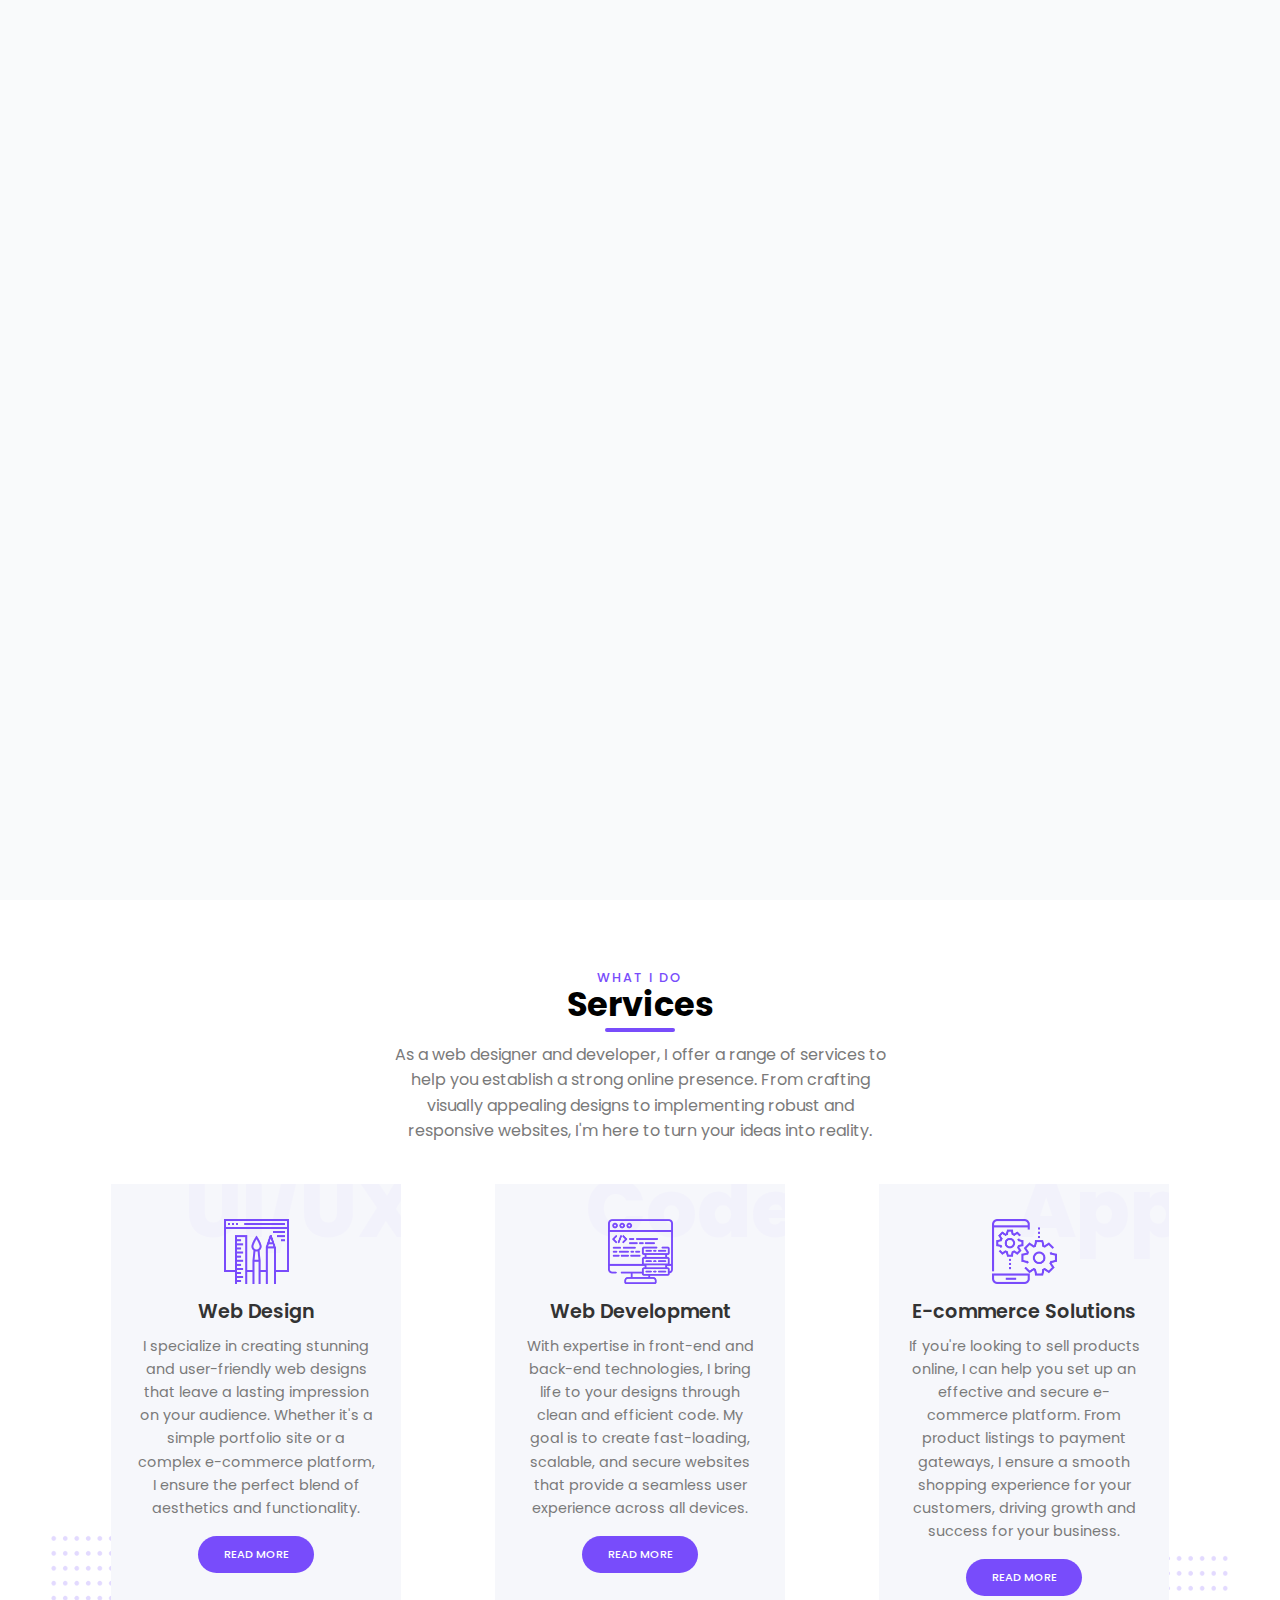
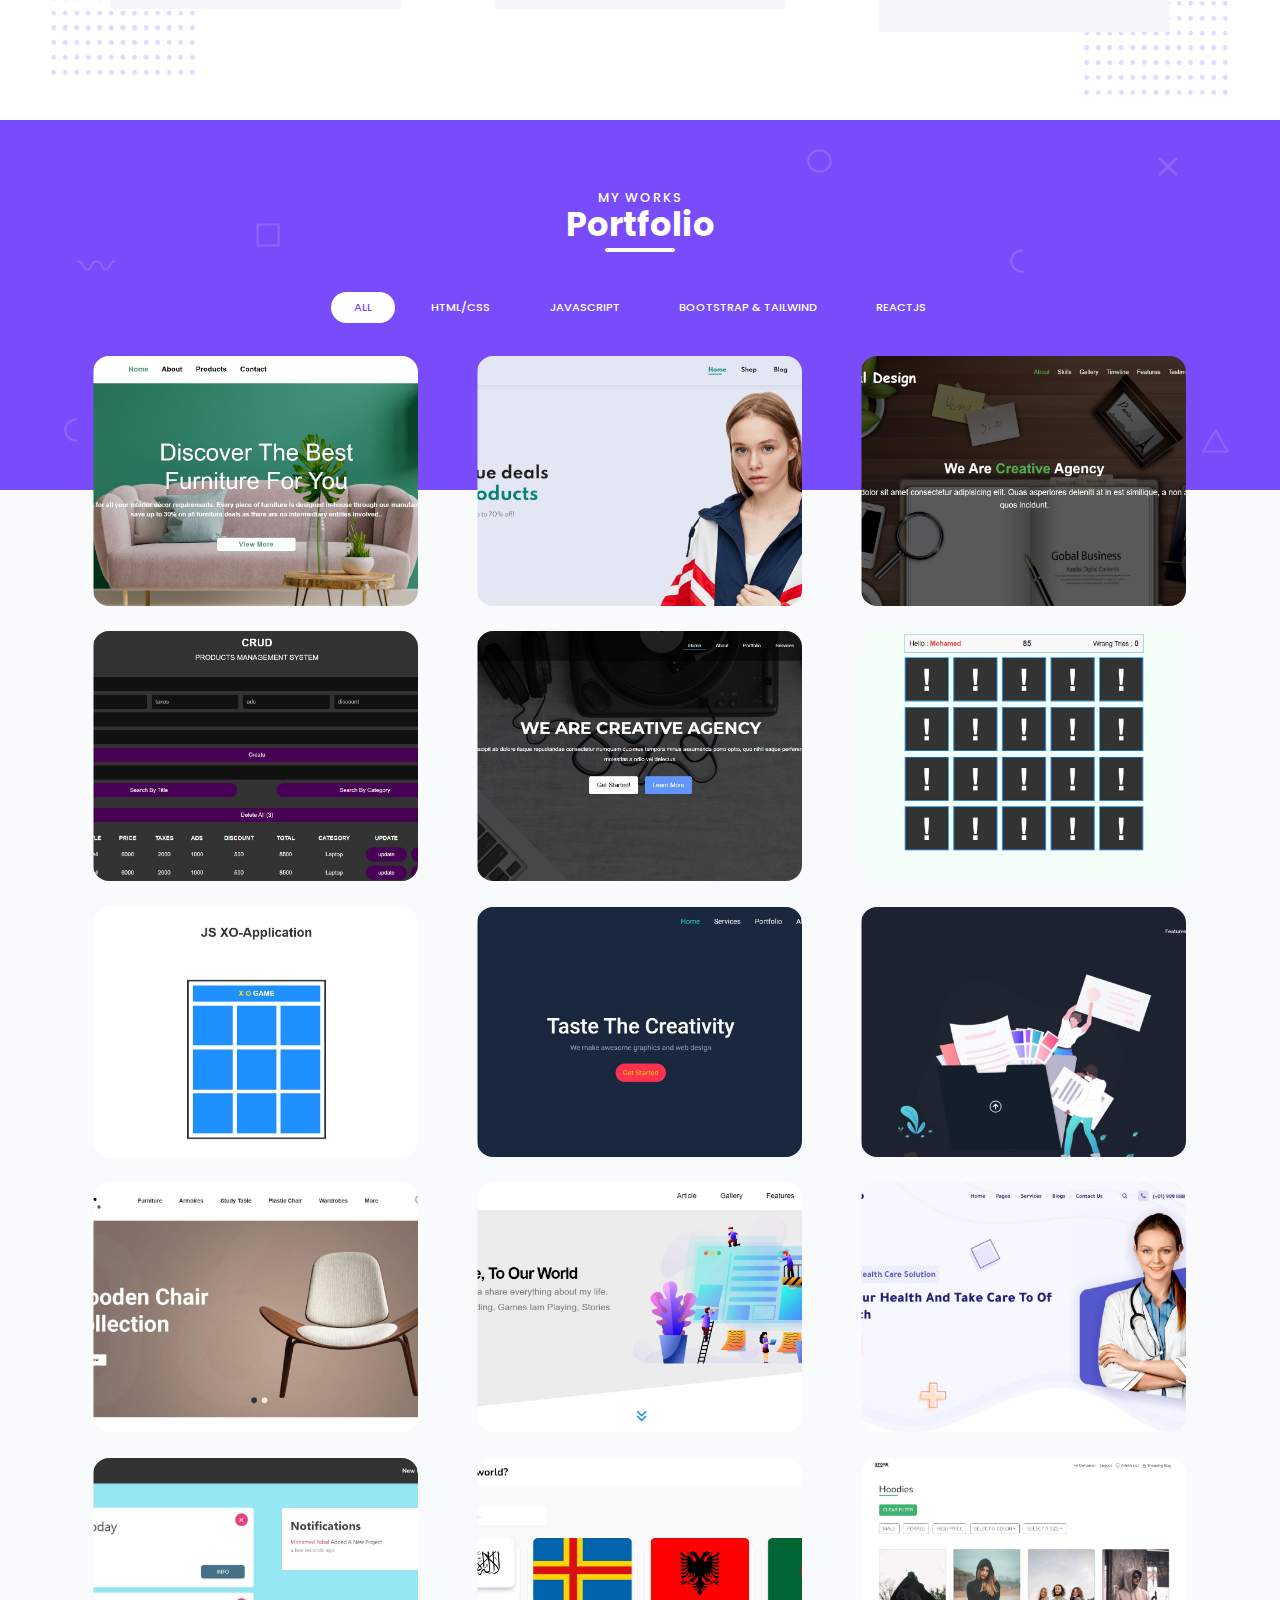
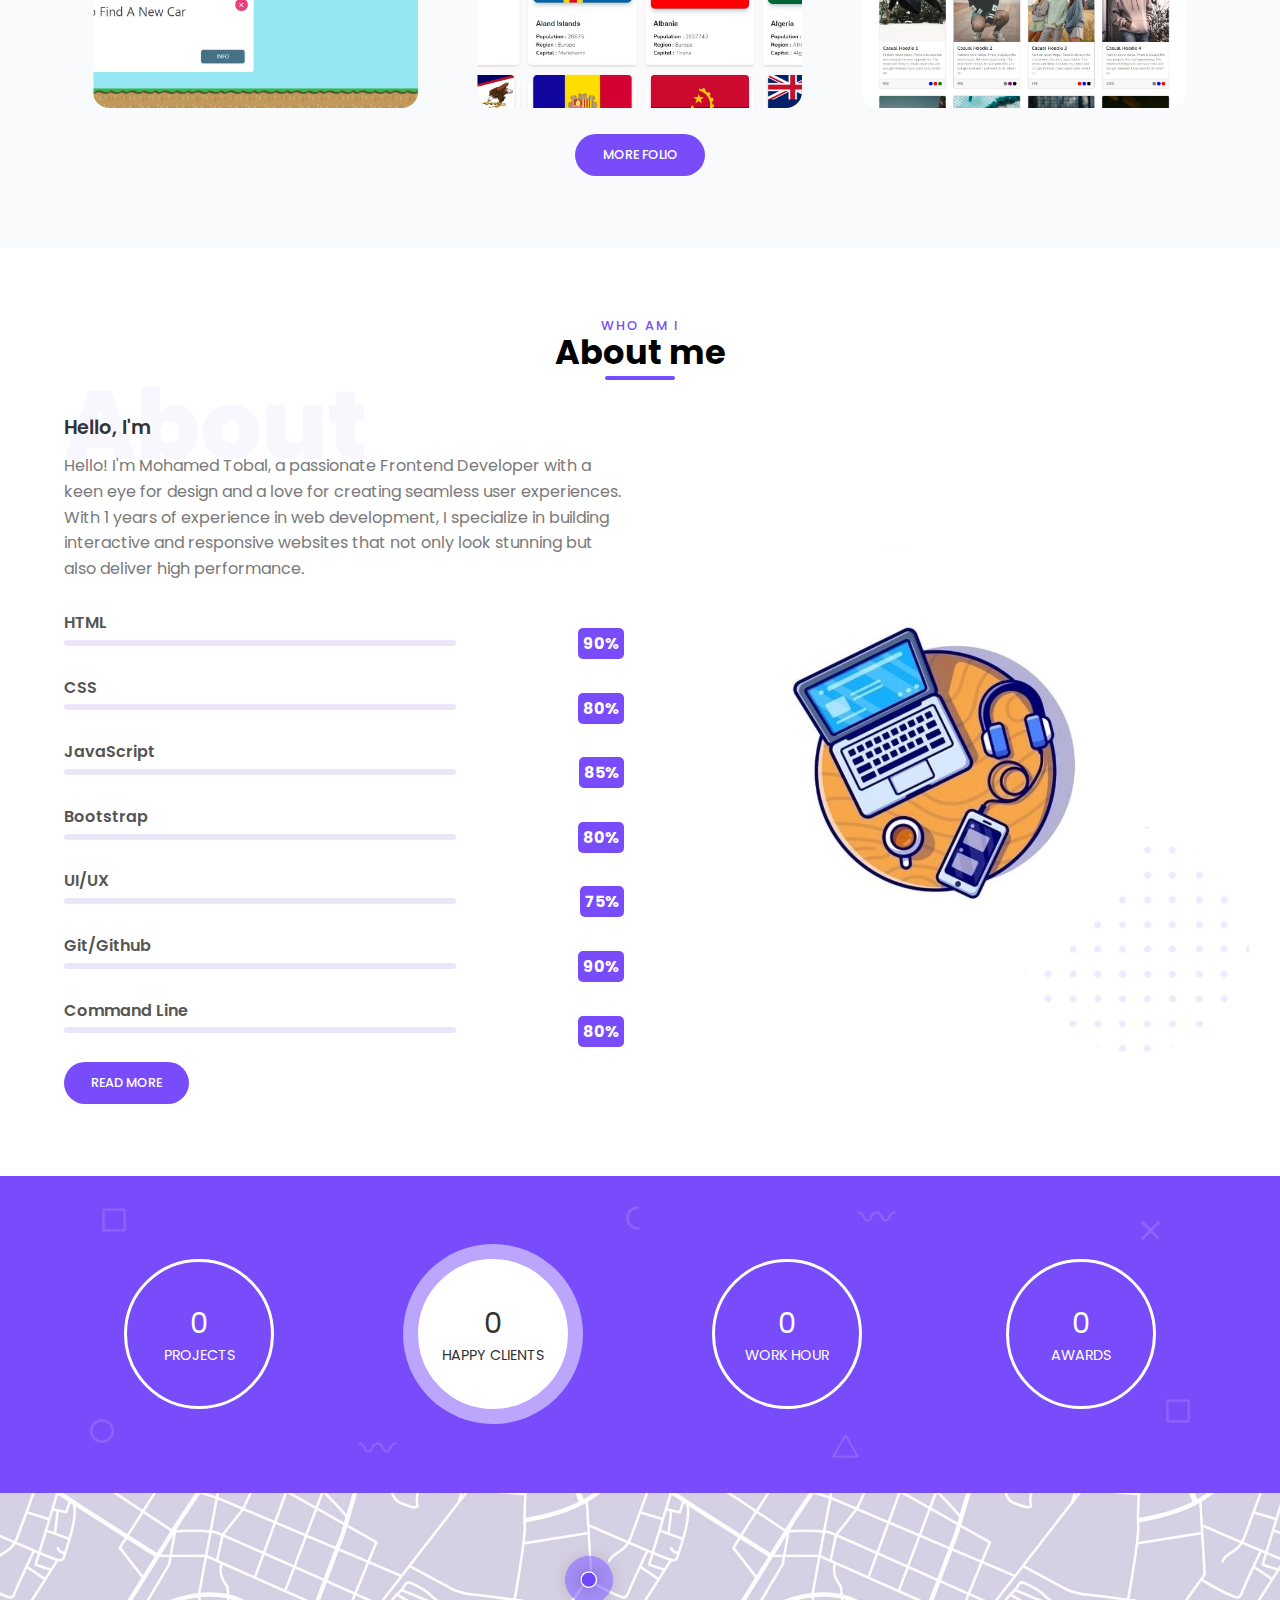
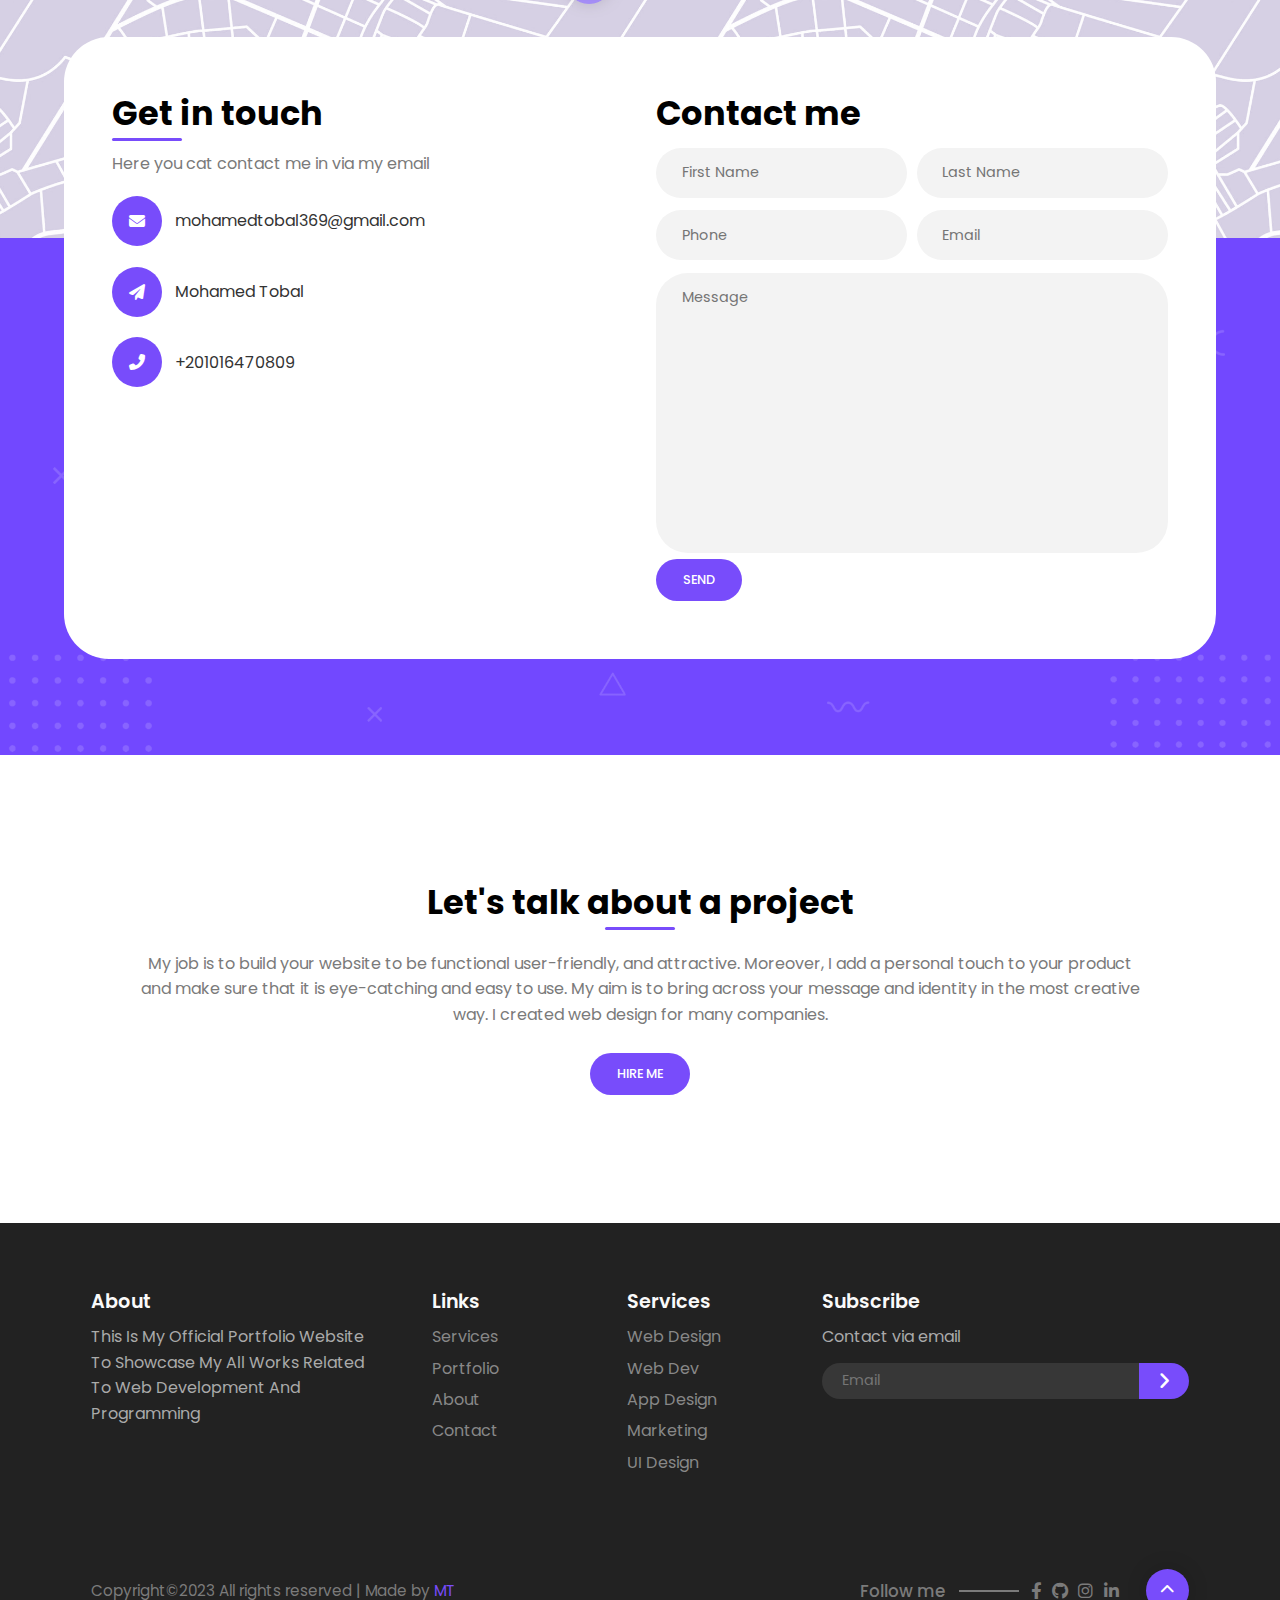
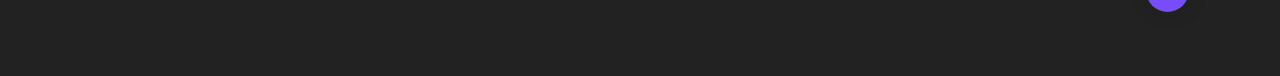
==== index.html @ 29d7aca5 "Update index.html" ====
<!DOCTYPE html>
<html lang="en">
  <head>
    <meta charset="UTF-8" />
    <meta name="viewport" content="width=device-width, initial-scale=1.0" />
    <title>Portfolio Website</title>
    <link
      rel="stylesheet"
      href="https://cdnjs.cloudflare.com/ajax/libs/font-awesome/5.15.1/css/all.min.css"
    />
    <link
      rel="stylesheet"
      href="https://unpkg.com/swiper/swiper-bundle.min.css"
    />
    <link rel="stylesheet" href="./css/style.css" />
    <link rel="stylesheet" href="css/all.min.css">
    <link rel="icon" type="image/png" href="img/my-logo.png">
  </head>
  <body>
  <div class="loading-spinner">
    <div class="spinner-square">
      <div class="square-1 square"></div>
      <div class="square-2 square"></div>
      <div class="square-3 square"></div>
    </div>
  </div>
  <!-- Rest of your HTML content -->
    <!-- Main Body -->
    <main>
      <header id="header">
        <div class="overlay overlay-lg">
          <img src="./img/shapes/square.png" class="shape square" alt="" />
          <img src="./img/shapes/circle.png" class="shape circle" alt="" />
          <img
            src="./img/shapes/half-circle.png"
            class="shape half-circle1"
            alt=""
          />
          <img
            src="./img/shapes/half-circle.png"
            class="shape half-circle2"
            alt=""
          />
          <img src="./img/shapes/x.png" class="shape xshape" alt="" />
          <img src="./img/shapes/wave.png" class="shape wave wave1" alt="" />
          <img src="./img/shapes/wave.png" class="shape wave wave2" alt="" />
          <img src="./img/shapes/triangle.png" class="shape triangle" alt="" />
          <img src="./img/shapes/points1.png" class="points points1" alt="" />
        </div>

        <nav>
          <div class="container">
            <div class="logo">
              <img src="./img/my-logo.png" alt="" />
            </div>

            <div class="links">
              <ul>
                <li>
                  <a href="#header">Home</a>
                </li>
                <li>
                  <a href="#services">Services</a>
                </li>
                <li>
                  <a href="#portfolio">Portfolio</a>
                </li>
                <li>
                  <a href="#about">About</a>
                </li>
                <li>
                  <a href="#contact">Contact</a>
                </li>
                <li>
                  <a href="#hireme" class="active">Hire me</a>
                </li>
              </ul>
            </div>

            <div class="hamburger-menu">
              <div class="bar"></div>
            </div>
          </div>
        </nav>

        <div class="header-content">
          <div class="container grid-2">
            <div class="column-1">
              <h1 class="header-title">Mohamed Tobal</h1>
              <p class="text">
                Hi there! I'm Mohamed, a versatile web designer and developer. With a strong passion for crafting beautiful and intuitive websites, I enjoy bringing creative ideas to life through code and design.
              </p>
              <a href="https://drive.google.com/file/d/1XS9KStajerLifgsReV_LNyg3YxDXQyyO/view?usp=drive_link" target="_blank" class="btn">Download CV</a>
            </div>

            <div class="column-2 image">
              <img
                src="./img/shapes/points2.png"
                class="points points2"
                alt=""
              />
              <img src="./img/portfolio.png" class="img-element z-index" alt="" />
            </div>
          </div>
        </div>
      </header>

      <section class="services section" id="services">
        <div class="container">
          <div class="section-header">
            <h3 class="title" data-title="What I Do">Services</h3>
            <p class="text">
              As a web designer and developer, I offer a range of services to help you establish a strong online presence. From crafting visually appealing designs to implementing robust and responsive websites, I'm here to turn your ideas into reality.
            </p>
          </div>

          <div class="cards">
            <div class="card-wrap">
              <img
                src="./img/shapes/points3.png"
                class="points points1 points-sq"
                alt=""
              />
              <div class="card" data-card="UI/UX">
                <div class="card-content z-index">
                  <img src="./img/design-icon.png" class="icon" alt="" />
                  <h3 class="title-sm">Web Design</h3>
                  <p class="text">
                    I specialize in creating stunning and user-friendly web designs that leave a lasting impression on your audience. Whether it's a simple portfolio site or a complex e-commerce platform, I ensure the perfect blend of aesthetics and functionality.
                  </p>
                  <a href="#" class="btn small">Read more</a>
                </div>
              </div>
            </div>

            <div class="card-wrap">
              <div class="card" data-card="Code">
                <div class="card-content z-index">
                  <img src="./img/code-icon.png" class="icon" alt="" />
                  <h3 class="title-sm">Web Development</h3>
                  <p class="text">
                    With expertise in front-end and back-end technologies, I bring life to your designs through clean and efficient code. My goal is to create fast-loading, scalable, and secure websites that provide a seamless user experience across all devices.
                  </p>
                  <a href="#" class="btn small">Read more</a>
                </div>
              </div>
            </div>

            <div class="card-wrap">
              <img
                src="./img/shapes/points3.png"
                class="points points2 points-sq"
                alt=""
              />
              <div class="card" data-card="App">
                <div class="card-content z-index">
                  <img src="./img/app-icon.png" class="icon" alt="" />
                  <h3 class="title-sm">E-commerce Solutions</h3>
                  <p class="text">
                    If you're looking to sell products online, I can help you set up an effective and secure e-commerce platform. From product listings to payment gateways, I ensure a smooth shopping experience for your customers, driving growth and success for your business.
                  </p>
                  <a href="#" class="btn small">Read more</a>
                </div>
              </div>
            </div>

          </div>
        </div>
      </section>

      <section class="portfolio section" id="portfolio">
        <div class="background-bg">
          <div class="overlay overlay-sm">
            <img
              src="./img/shapes/half-circle.png"
              class="shape half-circle1"
              alt=""
            />
            <img
              src="./img/shapes/half-circle.png"
              class="shape half-circle2"
              alt=""
            />
            <img src="./img/shapes/square.png" class="shape square" alt="" />
            <img src="./img/shapes/wave.png" class="shape wave" alt="" />
            <img src="./img/shapes/circle.png" class="shape circle" alt="" />
            <img
              src="./img/shapes/triangle.png"
              class="shape triangle"
              alt=""
            />
            <img src="./img/shapes/x.png" class="shape xshape" alt="" />
          </div>
        </div>

        <div class="container">
          <div class="section-header">
            <h3 class="title" data-title="My works">Portfolio</h3>
          </div>

          <div class="section-body">
            <div class="filter">
              <button class="filter-btn active" data-filter="*">All</button>
              <button class="filter-btn" data-filter=".h-c">HTML/CSS</button>
              <button class="filter-btn" data-filter=".js">JavaScript</button>
              <button class="filter-btn" data-filter=".boot">
                Bootstrap & Tailwind
              </button>
              <button class="filter-btn" data-filter=".react">
                ReactJS
              </button>
            </div>

            <div class="grid">
              <div class="grid-item react">
                <div class="gallery-image">
                  <img src="img/portfolio/pro7.JPG" alt="" />
                  <div class="img-overlay">
                    <div class="plus"></div>
                    <div class="img-description">
                      <h3>ITI Final Project</h3>
                      <h5><a href="https://iti-fina-project.onrender.com/" target="_blank">View Demo</a></h5>
                    </div>
                  </div>
                </div>
              </div>
              <div class="grid-item js">
                <div class="gallery-image">
                  <img src="./img/portfolio/pro5.JPG" alt="" />
                  <div class="img-overlay">
                    <div class="plus"></div>
                    <div class="img-description">
                      <h3>E-Commerce App</h3>
                      <h5><a href="https://mohamed-hamdy-tobal.github.io/Build_And_Deploy_Ecommerce_Website/" target="_blank">View Demo</a></h5>
                    </div>
                  </div>
                </div>
              </div>
              <div class="grid-item js">
                <div class="gallery-image">
                  <img src="./img/portfolio/pro3.JPG" alt="" />
                  <div class="img-overlay">
                    <div class="plus"></div>
                    <div class="img-description">
                      <h3>Creative Agency</h3>
                      <h5><a href="https://mohamed-hamdy-tobal.github.io/HTML_CSS_JS_TEMPLATE/" target="_blank">View Demo</a></h5>
                    </div>
                  </div>
                </div>
              </div>
              <div class="grid-item ui js">
                <div class="gallery-image">
                  <img src="./img/portfolio/pro4.JPG" alt="" />
                  <div class="img-overlay">
                    <div class="plus"></div>
                    <div class="img-description">
                      <h3>CRUD System</h3>
                      <h5><a href="https://mohamed-hamdy-tobal.github.io/Managment_System-CRUD/" target="_blank">View Demo</a></h5>
                    </div>
                  </div>
                </div>
              </div>
              <div class="grid-item h-c">
                <div class="gallery-image">
                  <img src="./img/portfolio/pr_2.JPG" alt="" />
                  <div class="img-overlay">
                    <div class="plus"></div>
                    <div class="img-description">
                      <h3>Creative Agency</h3>
                      <h5><a href="https://mohamed-hamdy-tobal.github.io/Template_Three/" target="_blank">View Demo</a></h5>
                    </div>
                  </div>
                </div>
              </div>
              <div class="grid-item js">
                <div class="gallery-image">
                  <img src="img/portfolio/pro2.JPG" alt="" />
                  <div class="img-overlay">
                    <div class="plus"></div>
                    <div class="img-description">
                      <h3>Memory Game</h3>
                      <h5><a href="https://mohamed-hamdy-tobal.github.io/Memory_Game/" target="_blank">View Demo</a></h5>
                    </div>
                  </div>
                </div>
              </div>
              <div class="grid-item js">
                <div class="gallery-image">
                  <img src="img/portfolio/pro1.JPG" alt="" />
                  <div class="img-overlay">
                    <div class="plus"></div>
                    <div class="img-description">
                      <h3>XO Game</h3>
                      <h5><a href="https://mohamed-hamdy-tobal.github.io/XO_APP/" target="_blank">View Demo</a></h5>
                    </div>
                  </div>
                </div>
              </div>
              <div class="grid-item boot">
                <div class="gallery-image">
                  <img src="img/portfolio/pro6.JPG" alt="" />
                  <div class="img-overlay">
                    <div class="plus"></div>
                    <div class="img-description">
                      <h3>Bondi Landing Page</h3>
                      <h5><a href="https://mohamed-hamdy-tobal.github.io/Bootstrap_Porject-Bondi/" target="_blank">View Demo</a></h5>
                    </div>
                  </div>
                </div>
              </div>
              <div class="grid-item boot">
                <div class="gallery-image">
                  <img src="img/portfolio/tailwind.jpg" alt="" />
                  <div class="img-overlay">
                    <div class="plus"></div>
                    <div class="img-description">
                      <h3>Fylo Landing Page</h3>
                      <h5><a href="https://tailwind-landing-page-k1ew.onrender.com/" target="_blank">View Demo</a></h5>
                    </div>
                  </div>
                </div>
              </div>
              <div class="grid-item h-c">
                <div class="gallery-image">
                  <img src="./img/portfolio/pr_3.JPG" alt="" />
                  <div class="img-overlay">
                    <div class="plus"></div>
                    <div class="img-description">
                      <h3>E-Commerce App</h3>
                      <h5><a href="https://mohamed-hamdy-tobal.github.io/HTML_And_CSS_Template_Four/" target="_blank">View Demo</a></h5>
                    </div>
                  </div>
                </div>
              </div>
              <div class="grid-item h-c">
                <div class="gallery-image">
                  <img src="./img/portfolio/pr_4.JPG" alt="" />
                  <div class="img-overlay">
                    <div class="plus"></div>
                    <div class="img-description">
                      <h3>Special Design</h3>
                      <h5><a href="https://mohamed-hamdy-tobal.github.io/HTML_CSS_TEMPLATE_FIVE/" target="_blank">View Demo</a></h5>
                    </div>
                  </div>
                </div>
              </div>
              <div class="grid-item react">
                <div class="gallery-image">
                  <img src="img/portfolio/pro8.JPG" alt="" />
                  <div class="img-overlay">
                    <div class="plus"></div>
                    <div class="img-description">
                      <h3>ITI Final Project</h3>
                      <h5><a href="https://medical-react-project-mt.onrender.com/" target="_blank">View Demo</a></h5>
                    </div>
                  </div>
                </div>
              </div>
              <div class="grid-item react">
                <div class="gallery-image">
                  <img src="img/portfolio/pro9.JPG" alt="99" />
                  <div class="img-overlay">
                    <div class="plus"></div>
                    <div class="img-description">
                      <h3>Managemnt Plan</h3>
                      <h5><a href="https://project-plane.onrender.com/" target="_blank">View Demo</a></h5>
                    </div>
                  </div>
                </div>
              </div>
              <div class="grid-item react">
                <div class="gallery-image">
                  <img src="img/portfolio/world.jpg" alt="99" />
                  <div class="img-overlay">
                    <div class="plus"></div>
                    <div class="img-description">
                      <h3>World Map</h3>
                      <h5><a href="https://around-the-world-r6zp.onrender.com/" target="_blank">View Demo</a></h5>
                    </div>
                  </div>
                </div>
              </div>
              <div class="grid-item react">
                <div class="gallery-image">
                  <img src="img/portfolio/e-commerce-react.jpg" alt="99" />
                  <div class="img-overlay">
                    <div class="plus"></div>
                    <div class="img-description">
                      <h3>E-Commerce</h3>
                      <h5><a href="https://e-commerce-app-react.onrender.com/" target="_blank">View Demo</a></h5>
                    </div>
                  </div>
                </div>
              </div>
            </div>
            <div class="more-folio">
              <a href="#" class="btn">More Folio</a>
            </div>
          </div>
        </div>
      </section>

      <section class="about section" id="about">
        <div class="container">
          <div class="section-header">
            <h3 class="title" data-title="Who Am I">About me</h3>
          </div>

          <div class="section-body grid-2">
            <div class="column-1">
              <h3 class="title-sm">Hello, I'm</h3>
              <p class="text">
                Hello! I'm Mohamed Tobal, a passionate Frontend Developer with a keen eye for design and a love for creating seamless user experiences.
            With 1 years of experience in web development, I specialize in building interactive and responsive websites that not only look stunning but also deliver high performance.
              </p>
              <div class="skills">
                <div class="skill html" data-progress="90%">
                  <h3 class="skill-title">HTML</h3>
                  <div class="skill-bar">
                    <div class="skill-progress" data-progress="90%"></div>
                  </div>
                </div>
                <div class="skill css" data-progress="80%">
                  <h3 class="skill-title">CSS</h3>
                  <div class="skill-bar">
                    <div class="skill-progress" data-progress="80%"></div>
                  </div>
                </div>
                <div class="skill js" data-progress="85%">
                  <h3 class="skill-title">JavaScript</h3>
                  <div class="skill-bar">
                    <div class="skill-progress" data-progress="85%"></div>
                  </div>
                </div>
                <div class="skill bootstrap" data-progress="80%">
                  <h3 class="skill-title">Bootstrap</h3>
                  <div class="skill-bar">
                    <div class="skill-progress" data-progress="80%"></div>
                  </div>
                </div>
                <div class="skill ui" data-progress="75%">
                  <h3 class="skill-title">UI/UX</h3>
                  <div class="skill-bar">
                    <div class="skill-progress" data-progress="75%"></div>
                  </div>
                </div>
                <div class="skill git" data-progress="90%">
                  <h3 class="skill-title">Git/Github</h3>
                  <div class="skill-bar">
                    <div class="skill-progress" data-progress="90%"></div>
                  </div>
                </div>
                <div class="skill CL" data-progress="80%">
                  <h3 class="skill-title">Command Line</h3>
                  <div class="skill-bar">
                    <div class="skill-progress" data-progress="80%"></div>
                  </div>
                </div>
              </div>
              <a href="#" class="btn">Read more</a>
            </div>

            <div class="column-2 image">
              <img src="./img/shapes/points4.png" class="points" alt="" />
              <img src="./img/lap.jfif" class="z-index" alt="" />
            </div>
          </div>
        </div>
      </section>

      <section class="records">
        <div class="overlay overlay-sm">
          <img src="./img/shapes/square.png" alt="" class="shape square1" />
          <img src="./img/shapes/square.png" alt="" class="shape square2" />
          <img src="./img/shapes/circle.png" alt="" class="shape circle" />
          <img
            src="./img/shapes/half-circle.png"
            alt=""
            class="shape half-circle"
          />
          <img src="./img/shapes/wave.png" alt="" class="shape wave wave1" />
          <img src="./img/shapes/wave.png" alt="" class="shape wave wave2" />
          <img src="./img/shapes/x.png" alt="" class="shape xshape" />
          <img src="./img/shapes/triangle.png" alt="" class="shape triangle" />
        </div>

        <div class="container">
          <div class="wrap">
            <div class="record-circle">
              <h2 class="number" data-num="235">0</h2>
              <h4 class="sub-title">Projects</h4>
            </div>
          </div>

          <div class="wrap">
            <div class="record-circle active">
              <h2 class="number" data-num="174">0</h2>
              <h4 class="sub-title">Happy Clients</h4>
            </div>
          </div>

          <div class="wrap">
            <div class="record-circle">
              <h2 class="number" data-num="892">0</h2>
              <h4 class="sub-title">Work Hour</h4>
            </div>
          </div>

          <div class="wrap">
            <div class="record-circle">
              <h2 class="number" data-num="368">0</h2>
              <h4 class="sub-title">Awards</h4>
            </div>
          </div>
        </div>
      </section>


      <section class="contact" id="contact">
        <div class="container">
          <div class="contact-box">
            <div class="contact-info">
              <h3 class="title">Get in touch</h3>
              <p class="text">
                Here you cat contact me in via my email
              </p>
              <div class="information-wrap">
                <div class="information">
                  <div class="contact-icon">
                    <i class="fa-solid fa-envelope"></i>
                  </div>
                  <a href="mailto:mohamedtobal369@gmail.com" class="box-desc">mohamedtobal369@gmail.com</a>
                </div>

                <div class="information">
                  <div class="contact-icon">
                    <i class="fas fa-paper-plane"></i>
                  </div>
                  <a href="https://t.me/mohamedTobal9" class="box-desc">Mohamed Tobal</a>
                </div>

                <div class="information">
                  <div class="contact-icon">
                    <i class="fas fa-phone-alt"></i>
                  </div>
                  <a href="tel:+201016470809" class="box-desc">+201016470809</a>
                </div>
              </div>
            </div>

            <div class="contact-form">
              <h3 class="title">Contact me</h3>
              <div class="row">
                <input
                  type="text"
                  class="contact-input"
                  placeholder="First Name"
                />
                <input
                  type="text"
                  class="contact-input"
                  placeholder="Last Name"
                />
              </div>

              <div class="row">
                <input type="text" class="contact-input" placeholder="Phone" />
                <input type="email" class="contact-input" placeholder="Email" />
              </div>

              <div class="row">
                <textarea
                  name="message"
                  class="contact-input textarea"
                  placeholder="Message"
                ></textarea>
              </div>
              <a href="#" class="btn">Send</a>
            </div>
          </div>
        </div>
      </section>

      <section class="hireme" id="hireme">
        <div class="container">
          <h3 class="title">Let's talk about a project</h3>
          <p class="text">
            My job is to build your website to be functional user-friendly, and attractive. Moreover, I add a personal touch to your
            product and make sure that it is eye-catching and easy to use.
            My aim is to bring across your message and identity in the most creative way. 
            I created web design for many companies.
          </p>
          <a href="#contact" class="btn">Hire me</a>
        </div>
      </section>
    </main>

    <footer class="footer">
      <div class="container">
        <div class="grid-4">
          <div class="grid-4-col footer-about">
            <h3 class="title-sm">About</h3>
            <p class="text">
              This Is My Official Portfolio Website To Showcase My All Works Related To Web Development And Programming
            </p>
          </div>

          <div class="grid-4-col footer-links">
            <h3 class="title-sm">Links</h3>
            <ul>
              <li>
                <a href="#services">Services</a>
              </li>
              <li>
                <a href="#portfolio">Portfolio</a>
              </li>
              <li>
                <a href="#about">About</a>
              </li>
              <li>
                <a href="#contact">Contact</a>
              </li>
            </ul>
          </div>

          <div class="grid-4-col footer-links">
            <h3 class="title-sm">Services</h3>
            <ul>
              <li>
                <a href="#">Web Design</a>
              </li>
              <li>
                <a href="#">Web Dev</a>
              </li>
              <li>
                <a href="#">App Design</a>
              </li>
              <li>
                <a href="#">Marketing</a>
              </li>
              <li>
                <a href="#">UI Design</a>
              </li>
            </ul>
          </div>

          <div class="grid-4-col footer-newstletter">
            <h3 class="title-sm">Subscribe</h3>
            <p class="text">
              Contact via email
            </p>
            <div class="footer-input-wrap">
              <input type="email" class="footer-input" placeholder="Email" />
              <a href="#" class="input-arrow">
                <i class="fas fa-angle-right"></i>
              </a>
            </div>
          </div>
        </div>

        <div class="bottom-footer">
          <div class="copyright">
            <p class="text">
              Copyright&copy;2023 All rights reserved | Made by
              <span>MT</span>
            </p>
          </div>

          <div class="followme-wrap">
            <div class="followme">
              <h3>Follow me</h3>
              <span class="footer-line"></span>
              <div class="social-media">
                <a href="https://www.facebook.com/profile.php?id=100093493282166" target="_blank">
                  <i class="fab fa-facebook-f"></i>
                </a>
                <a href="https://github.com/Mohamed-Hamdy-Tobal" target="_blank">
                  <i class="fa-brands fa-github"></i>
                </a>
                <a href="https://www.instagram.com/mo7amedtobal/" target="_blank">
                  <i class="fab fa-instagram"></i>
                </a>
                <a href="https://www.linkedin.com/in/mohamed-tobal-45a0bb214" target="_blank">
                  <i class="fab fa-linkedin-in"></i>
                </a>
              </div>
            </div>

            <div class="back-btn-wrap">
              <a href="#" class="back-btn">
                <i class="fas fa-chevron-up"></i>
              </a>
            </div>
          </div>
        </div>
      </div>
    </footer>

    <script src="https://cdnjs.cloudflare.com/ajax/libs/jquery/3.5.1/jquery.min.js"></script>
    <script src="./js/isotope.pkgd.min.js"></script>
    <script src="https://unpkg.com/swiper/swiper-bundle.min.js"></script>
    <script src="./js/app.js"></script>
  </body>
</html>
---- css/style.css ----
@import url("https://fonts.googleapis.com/css2?family=Poppins:wght@100;200;300;400;500;600;700;800;900&display=swap");

:root {
  --dark-one: #333;
  --dark-two: #7a7a7a;
  --main-color: #784cfb;
  --light-one: #fff;
  --light-two: #f9fafb;
  --light-three: #f6f7fb;
}

/* Genral Styles */

*,
*::before,
*::after {
  margin: 0;
  padding: 0;
  box-sizing: border-box;
}

html {
  scroll-behavior: smooth;
}

body,
button,
input,
textarea {
  font-family: "Poppins", sans-serif;
}

a {
  text-decoration: none;
}

ul {
  list-style: none;
}

img {
  width: 100%;
}

.container {
  position: relative;
  z-index: 5;
  max-width: 92rem;
  padding: 0 4rem;
  margin: 0 auto;
}

.stop-scrolling {
  height: 100%;
  overflow: hidden;
}

.grid-2 {
  display: grid;
  grid-template-columns: repeat(2, 1fr);
  align-items: center;
  justify-content: center;
}

.text {
  font-size: 1.25rem;
  color: var(--dark-two);
  line-height: 1.6;
}

.column-1 {
  margin-right: 1.5rem;
}

.column-2 {
  margin-left: 1.5rem;
}

.image {
  position: relative;
  display: flex;
  align-items: center;
  justify-content: center;
}

.z-index {
  position: relative;
  z-index: 2;
}

.overlay {
  position: absolute;
  width: 100%;
  height: 100%;
  overflow: hidden;
  top: 0;
  left: 0;
}

.overlay .shape {
  width: initial;
  opacity: 0.13;
  position: absolute;
}

.overlay.overlay-lg .shape {
  height: 55px;
}

.overlay.overlay-lg .shape.wave {
  height: initial;
  width: 88px;
}

.overlay.overlay-lg .shape.xshape {
  height: 38px;
}

.overlay.overlay-sm .shape {
  filter: brightness(0) invert(1);
  opacity: 0.15;
  height: 40px;
}

.overlay.overlay-sm .shape.wave {
  height: initial;
  width: 70px;
}

.overlay.overlay-sm .shape.xshape {
  height: 30px;
}

.points {
  opacity: 0.3;
  position: absolute;
}

.section {
  padding: 7rem 0;
  overflow: hidden;
}

.section-header {
  text-align: center;
  margin-bottom: 1.5rem;
}

.title {
  position: relative;
  display: inline-block;
  padding-bottom: 1rem;
  line-height: 1;
  font-size: 2.8rem;
  margin-bottom: 0.6rem;
}

.title:before {
  content: attr(data-title);
  display: block;
  margin-bottom: 0.4rem;
  color: var(--main-color);
  font-size: 1.15rem;
  font-weight: 500;
  text-transform: uppercase;
  letter-spacing: 3px;
}

.title:after {
  content: "";
  position: absolute;
  width: 90px;
  height: 5px;
  border-radius: 3px;
  background-color: var(--main-color);
  bottom: 0;
  left: 50%;
  transform: translateX(-50%);
}

.section-header .text {
  max-width: 600px;
  margin: 0 auto;
}

.title-sm {
  color: var(--dark-one);
  font-weight: 600;
  font-size: 1.6rem;
}

.points-sq {
  width: 210px;
}

.btn {
  display: inline-block;
  padding: 0.85rem 2rem;
  background-color: var(--main-color);
  color: var(--light-one);
  border-radius: 2rem;
  font-size: 1.05rem;
  text-transform: uppercase;
  font-weight: 500;
  transition: 0.3s;
}

.btn:hover {
  background-color: #6b44e0;
}

.btn.small {
  padding: 0.7rem 1.8rem;
  font-size: 1rem;
}

::-webkit-scrollbar {   /* For Size Of Scrol*/
  width: 20px;
}
::-webkit-scrollbar-track {     /* For Background Of Scrol*/
  background-color: #fbfbfb;
}
::-webkit-scrollbar-thumb {     /* For Scrol Itself*/
  background-color:#6a43df;
}
::-webkit-scrollbar-thumb:hover {    
  background-color: rgba(106, 67, 223, 0.9)
}
/* End Genral Styles */

/* Start Load Spanner */

.loading-spinner {
  position: fixed;
  top: 0;
  left: 0;
  width: 100%;
  height: 100%;
  background-color: var(--light-two);
  display: flex;
  justify-content: center;
  align-items: center;
  z-index: 9999;
  /*Makesureit'saboveothercontent*/opacity: 1;
  visibility: visible;
  transition: 0.3s;
  -webkit-transition: 0.3s;
  -moz-transition: 0.3s;
  -ms-transition: 0.3s;
  -o-transition: 0.3s;
}

.spinner {
  border: 4px solid rgba(0, 0, 0, 0.1);
  border-left-color: #333; /* Spinner color */
  border-radius: 50%;
  width: 40px;
  height: 40px;
  animation: spin 1s linear infinite;
}

@keyframes spin {
  0% {
    transform: rotate(0deg);
  }
  100% {
    transform: rotate(360deg);
  }
}
.spinner-square {
  display: flex;
  flex-direction: row;
  width: 90px;
  height: 120px;
}

.spinner-square > .square {
  width: 17px;
  height: 80px;
  margin: auto auto;
  border-radius: 4px;
}

.square-1 {
  animation: square-anim 1200ms cubic-bezier(0.445, 0.05, 0.55, 0.95) 0s infinite;
}

.square-2 {
  animation: square-anim 1200ms cubic-bezier(0.445, 0.05, 0.55, 0.95) 200ms infinite;
}

.square-3 {
  animation: square-anim 1200ms cubic-bezier(0.445, 0.05, 0.55, 0.95) 400ms infinite;
}

@keyframes square-anim {
  0% {
      height: 80px;
      background-color: var(--main-color);
  }
  20% {
      height: 80px;
  }
  40% {
      height: 120px;
      background-color: rgba(120, 76, 251, 0.80);
  }
  80% {
      height: 80px;
  }
  100% {
      height: 80px;
      background-color: var(--main-color);
  }
}
/* End Load Spanner */

/* Header */

header {
  width: 100%;
  background-color: var(--light-three);
  overflow: hidden;
  position: relative;
}

nav {
  width: 100%;
  position: relative;
  z-index: 50;
}

nav .container {
  display: flex;
  justify-content: space-between;
  height: 6rem;
  align-items: center;
}

.logo {
  width: 80px;
  display: flex;
  align-items: center;
}

.links ul {
  display: flex;
}

.links a {
  display: inline-block;
  padding: 0.9rem 1.2rem;
  color: var(--dark-one);
  font-size: 1.05rem;
  text-transform: uppercase;
  font-weight: 500;
  line-height: 1;
  transition: 0.3s;
}

.links a.active {
  background-color: var(--main-color);
  color: var(--light-one);
  border-radius: 2rem;
  font-size: 1rem;
  padding: 0.9rem 2.1rem;
  margin-left: 1rem;
}

.links a:hover {
  color: var(--main-color);
}

.links a.active:hover {
  color: var(--light-one);
  background-color: #6b44e0;
}

.hamburger-menu {
  width: 2.7rem;
  height: 3rem;
  z-index: 100;
  position: relative;
  display: none;
  align-items: center;
  justify-content: flex-end;
}

.hamburger-menu .bar {
  position: relative;
  width: 2.1rem;
  height: 3px;
  border-radius: 3px;
  background-color: var(--dark-one);
  transition: 0.5s;
}

.bar:before,
.bar:after {
  content: "";
  position: absolute;
  width: 2.1rem;
  height: 3px;
  border-radius: 3px;
  background-color: var(--dark-one);
  transition: 0.5s;
}

.bar:before {
  transform: translateY(-9px);
}

.bar:after {
  transform: translateY(9px);
}

nav.open .hamburger-menu .bar {
  background-color: transparent;
  transform: rotate(360deg);
}

nav.open .hamburger-menu .bar:before {
  transform: translateY(0) rotate(45deg);
  background-color: var(--light-one);
}

nav.open .hamburger-menu .bar:after {
  transform: translateY(0) rotate(-45deg);
  background-color: var(--light-one);
}

nav.open .links {
  transform: translateX(0);
}

.header-content .container.grid-2 {
  grid-template-columns: 2.5fr 3.5fr;
  min-height: calc(100vh - 6rem);
  padding-bottom: 2.5rem;
  text-align: left;
}

.header-title {
  font-size: 3.8rem;
  line-height: 0.8;
  color: var(--dark-one);
}

.header-content .text {
  margin: 2.15rem 0;
}

.header-content .image .img-element {
  max-width: 750px;
}

header .points1 {
  width: 420px;
  bottom: -75px;
  left: -150px;
}

header .points2 {
  width: 70%;
  top: 65%;
  left: 71%;
}

header .square {
  right: 68%;
  top: 71%;
}

header .triangle {
  right: 7%;
  bottom: 75%;
}

header .xshape {
  right: 4%;
  bottom: 50%;
}

header .half-circle1 {
  left: 50%;
  bottom: 82%;
}

header .half-circle2 {
  left: 5%;
  top: 67%;
}

header .wave1 {
  bottom: 75%;
  left: 20%;
}

header .wave2 {
  bottom: 8%;
  right: 55%;
}

header .circle {
  left: 38%;
  bottom: 63%;
}

.letters {
  position: absolute;
  width: 13.5%;
  top: -5px;
  left: 15px;
  opacity: 0.06;
}

/* End header */

/* Services */

.cards {
  display: flex;
  justify-content: space-around;
  flex-wrap: wrap;
  width: 100%;
}

.card-wrap {
  position: relative;
  margin: 1.7rem 0.8rem;
}

.card {
  position: relative;
  width: 100%;
  max-width: 390px;
  min-height: 520px;
  background-color: var(--light-three);
  display: flex;
  align-items: center;
  justify-content: center;
  text-align: center;
  padding: 3rem 2rem;
  overflow: hidden;
  transition: 0.3s;
}

.card:before {
  content: attr(data-card);
  position: absolute;
  top: -15px;
  right: -15px;
  font-size: 6rem;
  font-weight: 800;
  line-height: 1;
  color: var(--main-color);
  opacity: 0.025;
}

.card:after {
  content: "";
  position: absolute;
  width: 100%;
  height: 0px;
  bottom: 0;
  left: 0;
  background-color: var(--main-color);
  transition: 0.3s;
}

.card-wrap:hover .card {
  transform: translateY(-15px);
}

.card-wrap:hover .card:after {
  height: 8px;
}

.icon {
  width: 90px;
  margin-bottom: 1.7rem;
}

.card .title-sm {
  line-height: 0.8;
}

.card .text {
  font-size: 1.15rem;
  margin: 1.8rem 0;
}

.services .points1 {
  bottom: -50px;
  left: -125px;
  opacity: 0.2;
  pointer-events: none;
}

.services .points2 {
  bottom: -70px;
  right: -65px;
  opacity: 0.2;
  pointer-events: none;
}

/* End Services */

/* Portfolio */

.portfolio {
  position: relative;
  width: 100%;
  background-color: var(--light-two);
}

.background-bg {
  position: absolute;
  width: 100%;
  height: 520px;
  top: 0;
  left: 0;
  background-color: var(--main-color);
}

.portfolio .title,
.portfolio .title:before {
  color: var(--light-one);
}

.portfolio .title:after {
  background-color: var(--light-one);
}

.filter {
  width: 100%;
  display: flex;
  align-items: center;
  justify-content: center;
  flex-wrap: wrap;
}

.filter-btn {
  border: none;
  outline: none;
  background-color: transparent;
  margin: 0.45rem 0.4rem;
  padding: 0.85rem 1.8rem;
  color: var(--light-one);
  text-transform: uppercase;
  font-weight: 500;
  font-size: 1.1rem;
  line-height: 1;
  cursor: pointer;
  border-radius: 2rem;
  transition: 0.3s;
}

.filter-btn.active {
  background-color: var(--light-one);
  color: var(--main-color);
}

.portfolio .square {
  top: 28%;
  left: 20%;
}

.portfolio .circle {
  top: 8%;
  right: 35%;
}

.portfolio .triangle {
  bottom: 10%;
  right: 4%;
}

.portfolio .half-circle1 {
  bottom: 13%;
  left: 5%;
}

.portfolio .half-circle2 {
  top: 35%;
  right: 20%;
}

.portfolio .xshape {
  top: 10%;
  right: 8%;
}

.portfolio .wave {
  top: 38%;
  left: 6%;
}

.grid {
  width: 100%;
  margin: 1.5rem 0;
}

.grid-item {
  width: 33.33%;
  padding: 1rem 1.2rem;
  display: flex;
  justify-content: center;
}

.gallery-image {
  position: relative;
  overflow: hidden;
  border-radius: 16px;
  height: 330px;
  width: 100%;
  cursor: pointer;
}

.gallery-image img {
  position: absolute;
  height: 100%;
  width: 100%;
  top: 50%;
  left: 50%;
  transform: translate(-50%, -50%);
  transform-origin: center;
  transition: 0.5s;
  object-fit: cover;
}

.gallery-image .img-overlay {
  position: absolute;
  width: 100%;
  height: 100%;
  top: 0;
  left: 0;
  z-index: 2;
  color: var(--light-one);
  background-color: rgba(120, 76, 251, 0.55);
  display: flex;
  flex-direction: column;
  align-items: center;
  justify-content: flex-end;
  padding: 2rem 3.2rem;
  opacity: 0;
  transition: 0.5s;
}

.img-overlay .plus {
  position: relative;
  margin: auto 0;
}

.plus:before,
.plus:after {
  content: "";
  position: absolute;
  width: 4.5rem;
  height: 3px;
  top: 50%;
  left: 50%;
  transform: translate(-50%, -50%);
  background-color: var(--light-one);
  border-radius: 3px;
}

.plus:before {
  transform: translate(-50%, -50%) rotate(-90deg);
}

.img-description {
  width: 100%;
}

.img-overlay h3 {
  font-weight: 600;
  text-transform: uppercase;
  font-size: 1.5rem;
  margin-bottom: 6px;
}

.img-overlay h5 {
  font-size: 1.15rem;
  font-weight: 300;
}
.img-overlay h5 a{
  color: #fff;
  position: relative;
}
.img-overlay h5 a::after{
  font-family: "Font Awesome 5 Free";
  content: "\f30b";
  font-weight: 900;
  margin-left: 20px;
  color: #fff;
  position: relative;
}
.img-overlay h5 a::after{
  font-family: "Font Awesome 5 Free";
  content: "\f30b";
  font-weight: 900;
  margin-left: 20px;
  color: #fff;
  position: relative;
  font-size: 15px;
}


.gallery-image:hover .img-overlay {
  opacity: 1;
}
.gallery-image:hover .img-overlay h5 a::after{
  animation: right-left 1s infinite;
  -webkit-animation: right-left 1s infinite;
}
@keyframes right-left {
  0%, 100% {
      right: 0;
}
  50% {
      right: 10px;
}
}
.gallery-image:hover img {
  transform: translate(-50%, -50%) scale(1.1);
}

.more-folio {
  display: flex;
  justify-content: center;
}

/* End Portfolio */

/* About */

.about {
  overflow: hidden;
}

.about img {
  max-width: 600px;
  border-top-right-radius: 96%;
  border-top-left-radius: 63%;
  border-bottom-left-radius: 63%;
  border-bottom-right-radius: 63%;
}

.about .text {
  margin-top: 1rem;
}

.skills {
  margin: 1.5rem 0 2.5rem 0;
}

.skill {
  margin: 1.8rem 0;
  position: relative;
}
.skill::after {
  content: attr(data-progress);
  position: absolute;
  top: 50%;
  right: 0;
  background: var(--main-color);
  color: #fff;
  font-weight: bold;
  padding: 3px 5px;
  border-radius: 5px;
}

.skill-title {
  color: #555;
  font-weight: 600;
  margin-bottom: 0.3rem;
}

.skill-bar {
  width: 70%;
  height: 8px;
  border-radius: 4px;
  background-color: #ece6fa;
  position: relative;
  overflow: hidden;
}

.skill-progress {
  position: absolute;
  height: 100%;
  width: 0%;
  top: 0;
  left: 0;
  background-color: var(--main-color);
  transition: 1s;
}

.about .column-1 {
  position: relative;
}

.about .column-1:before {
  content: "About";
  position: absolute;
  font-size: 8rem;
  font-weight: 800;
  color: var(--main-color);
  opacity: 0.04;
  top: 20px;
  left: 0;
  line-height: 0;
}

.about .points {
  width: 300px;
  top: 65%;
  left: 80%;
  opacity: 0.1;
}

/* End About */

/* Records */

.records {
  position: relative;
  background-color: var(--main-color);
  padding: 5.2rem 0;
}

.records .container {
  display: grid;
  grid-template-columns: repeat(4, 1fr);
  align-items: center;
  justify-content: center;
  text-align: center;
  grid-column-gap: 1.5rem;
  grid-row-gap: 2rem;
}

.record-circle {
  width: 180px;
  height: 180px;
  border-radius: 50%;
  margin: 0 auto;
  border: 4px solid var(--light-one);
  display: flex;
  flex-direction: column;
  justify-content: center;
  color: var(--light-one);
}

.record-circle.active {
  background-color: var(--light-one);
  color: var(--dark-one);
  box-shadow: 0 0 0 15px rgb(255, 255, 255, 0.5);
}

.number {
  font-weight: 400;
  font-size: 2.35rem;
}

.sub-title {
  font-weight: 400;
  font-size: 1.12rem;
  text-transform: uppercase;
}

.records .square1 {
  left: 8%;
  top: 10%;
}

.records .square2 {
  right: 90px;
  bottom: 70px;
}

.records .xshape {
  top: 45px;
  right: 120px;
}

.records .circle {
  left: 7%;
  bottom: 50px;
}

.records .triangle {
  left: 65%;
  bottom: 35px;
}

.records .wave1 {
  top: 35px;
  right: 30%;
}

.records .wave2 {
  bottom: 40px;
  left: 28%;
}

.records .half-circle {
  top: 30px;
  right: 50%;
}

/* End Records */



/* Contact */

.contact {
  position: relative;
  width: 100%;
  padding: 13.5rem 0 8.5rem;
}

.contact:before,
.contact:after {
  content: "";
  position: absolute;
  width: 100%;
  z-index: -1;
  left: 0;
}

.contact:before {
  top: 0;
  height: 40%;
  background: url("../img/map.png") center center / cover;
}

.contact:after {
  top: 40%;
  height: 60%;
  background: url("../img/contact-bg.png") center bottom / cover;
}

.contact-box {
  width: 100%;
  background-color: var(--light-one);
  width: 100%;
  border-radius: 45px;
  padding: 5.5rem 4.5rem;
  display: grid;
  grid-template-columns: repeat(2, 1fr);
}

.contact-info {
  padding-right: 2rem;
}

.contact-form {
  padding-left: 2rem;
}

.contact-info .title:after {
  left: 0;
  transform: initial;
}

.information-wrap {
  margin-top: 2rem;
}

.information {
  display: flex;
  align-items: center;
}

.information:not(:last-child) {
  margin-bottom: 1.3rem;
}

.contact-icon {
  min-width: 67px;
  height: 67px;
  display: inline-block;
  border-radius: 50%;
  background-color: var(--main-color);
  color: var(--light-one);
  text-align: center;
  font-size: 1.4rem;
  margin-right: 1rem;
}

.contact-icon i {
  line-height: 67px;
}
.contact-info a {
  color: #333;
}

.info-text {
  font-size: 1.3rem;
  display: inline-block;
}

.contact-form .title:after {
  display: none;
}

.contact-form .title {
  margin: 0;
}

.contact-form .row {
  width: 100%;
  display: grid;
  grid-template-columns: repeat(auto-fit, minmax(130px, 1fr));
  grid-column-gap: 0.6rem;
}

.contact-input {
  padding: 1.2rem 2.1rem;
  margin: 0.6rem 0;
  border: none;
  outline: none;
  background: #f3f3f3;
  border-radius: 4rem;
  font-weight: 600;
  font-size: 1.25rem;
  transition: 0.3s;
}

.contact-input::placeholder {
  font-weight: 400;
}

.contact-input.textarea {
  resize: none;
  min-height: 280px;
  border-radius: 2rem;
}

.contact-input:hover {
  background: #ececec;
}

.contact-input:focus {
  background: #eaeaea;
}

.contact-input .btn {
  margin-top: 0.6rem;
}

/* End Contact */

/* Hire me */

.hireme {
  padding: 12rem 0;
}

.hireme .container {
  text-align: center;
}

.hireme .title {
  margin-bottom: 1.3rem;
}

.hireme .text {
  max-width: 1000px;
  margin: 0 auto 1.6rem auto;
}

/* End Hire me */

/* Footer */

.footer {
  background-color: #222;
  padding: 6rem 0;
}

.footer .grid-4 {
  display: grid;
  grid-template-columns: 3.5fr 2fr 2fr 3fr;
}

.grid-4-col {
  padding: 0 1.7rem;
}

.footer .title-sm {
  color: #fafafa;
  margin-bottom: 0.9rem;
}

.footer .text {
  color: #aaa;
}

.footer-links a {
  color: #888;
  font-size: 1.25rem;
  display: inline-block;
  margin-bottom: 0.4rem;
  transition: 0.3s;
}

.footer-links a:hover {
  color: var(--main-color);
}

.footer-input-wrap {
  display: grid;
  grid-template-columns: auto 50px;
  width: 100%;
  height: 50px;
  border-radius: 30px;
  overflow: hidden;
  margin-top: 1.2rem;
}

.footer-input {
  background: #373737;
  color: #333;
  outline: none;
  border: none;
  padding: 0 1.5rem;
  font-size: 1.1rem;
  transition: 0.3s;
}

.input-arrow {
  color: #fff;
  background-color: var(--main-color);
  display: flex;
  align-items: center;
  justify-content: center;
  font-size: 1.45rem;
  transition: 0.3s;
}

.input-arrow:hover {
  background-color: #6b44e0;
}

.focus {
  background: #fff;
}

.bottom-footer {
  margin-top: 5.5rem;
  padding: 0 1.7rem;
  display: flex;
  align-items: center;
  justify-content: space-between;
}

.copyright .text {
  color: #7b7b7b;
  font-size: 1.2rem;
  display: inline-block;
  text-align: center;
}

.copyright .text span {
  color: var(--main-color);
  cursor: pointer;
}

.followme-wrap {
  display: flex;
}

.followme {
  display: flex;
  align-items: center;
}

.followme h3 {
  color: #7b7b7b;
  font-weight: 500;
  font-size: 1.3rem;
}

.followme .footer-line {
  width: 60px;
  height: 2px;
  background-color: #7b7b7b;
  margin: 0 1.2rem;
  display: inline-block;
}
@media (max-width: 567px) {
  .followme .footer-line {
    width: 50px;
  }
}
.social-media a {
  color: #7b7b7b;
  font-size: 1.3rem;
  margin-right: 0.4rem;
  transition: 0.3s;
}

.social-media a:hover {
  color: var(--main-color);
}

.back-btn-wrap {
  position: relative;
  margin-left: 2.5rem;
}

.back-btn {
  display: flex;
  align-items: center;
  justify-content: center;
  height: 55px;
  width: 55px;
  background-color: var(--main-color);
  border-radius: 50%;
  color: #fff;
  font-size: 1.2rem;
  box-shadow: 0 0 20px 1px rgba(0, 0, 0, 0.15);
  transition: 0.3s;
  position: relative;
  z-index: 2;
}

.back-btn:hover {
  background-color: #6b44e0;
}

.back-btn-wrap:before {
  content: "";
  position: absolute;
  width: 60px;
  height: 60px;
  background-color: #fff;
  z-index: 1;
  top: 50%;
  left: 50%;
  transform: translate(-50%, -50%) scale(0.7);
  border-radius: 50%;
  opacity: 0.08;
  animation: scale 1.2s ease-out infinite 1s;
}

@keyframes scale {
  0% {
    transform: translate(-50%, -50%) scale(1);
    opacity: 0.15;
  }

  100% {
    transform: translate(-50%, -50%) scale(1.6);
    opacity: 0;
  }
}

/* End Footer */

/* Responsive */

@media (max-width: 1280px) {
  .text {
    font-size: 1rem;
  }

  .title {
    font-size: 2.1rem;
    padding-bottom: 0.65rem;
  }

  .title:before {
    margin-bottom: 0.2rem;
    font-size: 0.8rem;
    letter-spacing: 2px;
  }

  .title:after {
    height: 3.5px;
    width: 70px;
  }

  .title-sm {
    font-size: 1.2rem;
  }

  .btn {
    padding: 0.75rem 1.7rem;
    font-size: 0.8rem;
  }

  .btn.small {
    padding: 0.65rem 1.6rem;
    font-size: 0.7rem;
  }

  .section-header .text {
    max-width: 500px;
  }

  .section {
    padding: 4.5rem 0;
  }

  .column-1 {
    margin-right: 1rem;
  }

  .column-2 {
    margin-left: 1rem;
  }

  .overlay.overlay-lg .shape {
    height: 35px;
  }

  .overlay.overlay-lg .shape.wave {
    height: initial;
    width: 63px;
  }

  .overlay.overlay-lg .shape.xshape {
    height: 24px;
  }

  .overlay.overlay-sm .shape {
    height: 24px;
  }

  .overlay.overlay-sm .shape.wave {
    height: initial;
    width: 39px;
  }

  .overlay.overlay-sm .shape.xshape {
    height: 19px;
  }

  header .points1 {
    width: 270px;
    bottom: -50px;
    left: -75px;
  }

  header .points2 {
    width: 340px;
  }

  header .letters {
    width: 11%;
  }

  .header-content .image .img-element {
    max-width: 500px;
  }

  nav .container {
    height: 4.5rem;
  }

  .header-content .container.grid-2 {
    min-height: calc(100vh - 4.5rem);
    padding-bottom: 1.5rem;
  }

  .logo {
    width: 65px;
  }

  .links a {
    font-size: 0.8rem;
    padding: 0.65rem 0.7rem;
  }

  .links a.active {
    font-size: 0.7rem;
    padding: 0.7rem 1.7rem;
    margin-left: 0.6rem;
  }

  .header-title {
    font-size: 2.6rem;
    line-height: 1.2;
  }

  .header-content .text {
    margin: 1.1rem 0;
  }

  .card {
    min-height: 390px;
    max-width: 290px;
    padding: 2.2rem 1.5rem;
  }

  .icon {
    width: 65px;
    margin-bottom: 0.8rem;
  }

  .card .text {
    font-size: 0.9rem;
    margin: 1rem 0;
  }

  .card:before {
    font-size: 5rem;
  }

  .card-wrap {
    margin: 1rem 0.6rem;
  }

  .services .points1 {
    left: -60px;
  }

  .points-sq {
    width: 150px;
  }

  .grid {
    margin: 0.8rem 0;
  }

  .grid-item {
    padding: 0.8rem;
  }

  .gallery-image {
    height: 250px;
    max-width: 325px;
  }

  .gallery-image .img-overlay {
    padding: 1.4rem 2rem;
  }

  .plus:before,
  .plus:after {
    width: 2.8rem;
  }

  .img-overlay h3 {
    font-size: 1.1rem;
  }

  .img-overlay h5 {
    font-size: 0.8rem;
  }

  .background-bg {
    height: 370px;
  }

  .filter-btn {
    padding: 0.6rem 1.45rem;
    font-size: 0.7rem;
  }

  .about img {
    max-width: 420px;
  }

  .about .text {
    margin-top: 0.7rem;
  }

  .skills {
    margin: 0.9rem 0 1.7rem 0;
  }

  .skill-title {
    font-size: 1rem;
  }

  .skill-bar {
    height: 6px;
  }

  .about .column-1:before {
    font-size: 6rem;
    top: 13px;
  }

  .about .points {
    width: 230px;
    left: 65%;
  }

  .record-circle {
    width: 150px;
    height: 150px;
    border-width: 3px;
  }

  .record-circle .number {
    font-size: 1.8rem;
  }

  .record-circle .sub-title {
    font-size: 0.9rem;
  }

  .blog-wrap {
    margin: 0.7rem 0.5rem;
  }

  .blog-card {
    max-width: 315px;
  }

  .blog-image {
    height: 200px;
  }

  .blog-content {
    padding: 1.8rem 1.7rem 1.9rem 1.7rem;
  }

  .blog-info {
    margin-bottom: 0.2rem;
  }

  .blog-info > * {
    font-size: 0.75rem !important;
  }

  .blog-user i {
    font-size: 0.8rem;
  }

  .blog-text {
    font-size: 0.9rem;
    margin: 0.2rem 0 0.8rem 0;
  }

  .rate {
    font-size: 1.15rem;
    margin-bottom: 1.1rem;
  }

  .review-text {
    font-size: 1.05rem;
  }

  .review-info {
    margin-top: 1.1rem;
  }

  .review-name {
    font-size: 1.05rem;
  }

  .review-job {
    font-size: 0.85rem;
  }

  .quote {
    font-size: 6.5rem;
  }

  .review-nav {
    font-size: 1.55rem;
  }

  .swiper-button-next {
    right: 2.5rem;
  }

  .swiper-button-prev {
    right: 4.5rem;
  }

  .contact {
    padding: 9rem 0 6rem 0;
  }

  .contact-form {
    padding-left: 1rem;
  }

  .contact-info {
    padding-right: 1rem;
  }

  .contact-box {
    padding: 3.6rem 3rem;
  }

  .information-wrap {
    margin-top: 1.2rem;
  }

  .contact-icon {
    min-width: 50px;
    height: 50px;
    font-size: 1rem;
    margin-right: 0.8rem;
  }

  .contact-icon i {
    line-height: 50px;
  }

  .info-text {
    font-size: 1.05rem;
  }

  .contact-input {
    font-size: 0.9rem;
    padding: 0.9rem 1.6rem;
    margin: 0.4rem 0;
  }

  .hireme {
    padding: 8rem 0;
  }

  .footer {
    padding: 4rem 0;
  }

  .footer-links a {
    font-size: 1rem;
  }

  .footer .title-sm {
    margin-bottom: 0.5rem;
  }

  .footer-input-wrap {
    height: 36px;
    margin-top: 0.8rem;
  }

  .footer-input {
    font-size: 0.9rem;
    padding: 0 1.2rem;
  }

  .input-arrow {
    font-size: 1.2rem;
  }

  .copyright .text {
    font-size: 0.95rem;
  }

  .followme h3 {
    font-size: 1.05rem;
  }

  .followme .footer-line {
    margin: 0 0.8rem;
  }

  .social-media a {
    font-size: 1.05rem;
  }

  .back-btn-wrap {
    margin-left: 1.3rem;
  }

  .back-btn {
    width: 43px;
    height: 43px;
    font-size: 0.9rem;
  }

  .back-btn-wrap:before {
    width: 45px;
    height: 45px;
  }
}

@media (max-width: 850px) {
  .grid-2 {
    grid-template-columns: 1fr !important;
  }

  .column-1 {
    margin-right: 0;
    margin-bottom: 1rem;
  }

  .column-2 {
    margin-left: 0;
    margin-top: 1rem;
  }

  .hamburger-menu {
    display: flex;
  }

  .header-content {
    margin-top: 1rem;
  }

  .header-title {
    font-size: 2.3rem;
  }

  .header-content .image {
    max-width: 400px;
    margin: 0 auto;
  }

  header .column-1 {
    max-width: 550px;
    margin: 0 auto;
  }

  .links {
    position: fixed;
    width: 100%;
    height: 100vh;
    top: 0;
    right: 0;
    background-color: #252525;
    display: flex;
    align-items: center;
    justify-content: center;
    text-align: center;
    transform: translateX(100%);
    transition: 0.5s;
  }

  .links ul {
    flex-direction: column;
  }

  .links a {
    color: var(--light-one);
  }

  .links a.active {
    margin-left: 0;
    margin: 0.5rem 0;
  }

  .header-content .container.grid-2 {
    min-height: 80vh;
  }

  .letters,
  header .half-circle2,
  header .points1,
  header .wave2 {
    display: none;
  }

  header .half-circle1 {
    bottom: 55%;
    left: 23%;
  }

  header .circle {
    left: 8%;
    bottom: 40%;
  }

  header .wave1 {
    bottom: 87%;
    left: 75%;
  }

  header .square {
    top: initial;
    bottom: 5%;
    left: 13%;
  }

  header .triangle {
    right: 14%;
    bottom: 63%;
  }

  header .points2 {
    width: 280px;
    bottom: -10px;
    left: 60%;
  }

  header .xshape {
    left: 90%;
    top: 54%;
  }

  .grid-item {
    width: 50%;
  }

  .gallery-image {
    height: 210px;
    max-width: 270px;
  }

  .background-bg {
    height: 340px;
  }

  .portfolio .half-circle1,
  .portfolio .triangle,
  .portfolio .half-circle2 {
    display: none;
  }

  .portfolio .square {
    top: 10%;
    left: 14%;
  }

  .portfolio .wave {
    top: 33%;
  }

  .portfolio .circle {
    right: 20%;
  }

  .portfolio .xshape {
    top: 25%;
  }

  .skill-bar {
    width: calc(100% - 80px);
  }

  .about .column-1:before {
    font-size: 5rem;
  }

  .about .points {
    top: 60%;
    left: 59%;
  }

  .records .wave1,
  .records .triangle {
    display: none;
  }

  .records .container {
    grid-template-columns: repeat(2, 1fr);
  }

  .records .wave2 {
    left: 48%;
  }

  .records .sqaure2 {
    bottom: 45%;
    right: 50px;
  }

  .testi-content {
    margin-top: 1.7rem;
  }

  .testi-content .image {
    max-width: 500px;
    margin: 0 auto;
  }

  .review-nav {
    bottom: 3rem;
  }

  .contact-box {
    grid-template-columns: 1fr;
    padding: 3.2rem 2.7rem;
  }

  .contact-info {
    padding-right: 0;
    padding-bottom: 0.5rem;
  }

  .contact-form {
    padding-left: 0;
    padding-top: 0.5rem;
  }

  .information-wrap {
    margin-top: 0.7rem;
  }

  .information:not(:last-child) {
    margin-bottom: 0.8rem;
  }

  .contact-input.textarea {
    min-height: 220px;
  }

  .contact:before {
    height: 25%;
  }

  .contact:after {
    height: 75%;
    top: 25%;
  }

  .footer .grid-4 {
    grid-template-columns: repeat(2, 1fr);
    max-width: 500px;
    margin: 0 auto;
    text-align: center;
  }

  .footer-about {
    grid-column: 1 / 3;
  }

  .footer-newstletter {
    grid-column: 1 / 3;
  }

  .grid-4-col {
    margin: 1rem 0;
    padding: 0;
  }

  .footer-input-wrap {
    max-width: 300px;
    margin: 0.95rem auto 0 auto;
    grid-template-columns: auto 45px;
  }

  .bottom-footer {
    flex-direction: column;
    justify-items: center;
    align-items: center;
    padding: 1.5rem 0 0 0;
    margin-top: 2.5rem;
    position: relative;
  }

  .bottom-footer:before {
    content: "";
    position: absolute;
    width: 90%;
    max-width: 500px;
    height: 1px;
    background-color: #7b7b7b;
    top: 0;
    left: 50%;
    transform: translate(-50%, -50%);
  }

  .followme-wrap {
    margin-top: 0.8rem;
  }
}

@media (max-width: 600px) {
  .grid-item {
    width: 100%;
  }
}

@media (max-width: 560px) {
  .container {
    padding: 0 2rem;
  }

  .title {
    font-size: 1.8rem;
  }

  .text {
    font-size: 0.92rem;
  }

  .overlay.overlay-lg .shape {
    height: 28px;
  }

  .overlay.overlay-lg .shape.wave {
    height: initial;
    width: 52px;
  }

  .overlay.overlay-lg .shape.xshape {
    height: 22px;
  }

  .records .container {
    grid-template-columns: 1fr;
  }

  .records .half-circle {
    top: 50%;
    left: 50px;
  }

  .records .wave2 {
    bottom: 50%;
    right: 20px;
    left: initial;
  }

  .records .xshape {
    right: 70px;
  }

  .records .square2 {
    bottom: 90px;
    right: 40px;
  }

  .testi-content {
    margin-top: 1rem;
  }

  .review {
    padding: 1.5rem 1rem;
  }

  .review-text {
    font-size: 0.9rem;
  }

  .review-nav {
    bottom: 1.5rem;
    font-size: 1.3rem;
  }

  .swiper-button-next {
    right: 1.3rem;
  }

  .swiper-button-prev {
    right: 3rem;
  }

  .contact {
    padding: 8rem 0 5rem 0;
  }

  .contact-info {
    display: none;
  }

  .contact-box {
    padding: 2.3rem 2rem;
    border-radius: 30px;
  }

  .contact:before {
    background-size: 200%;
  }

  .contact-form .row {
    grid-column-gap: 0.3rem;
  }

  .contact-input {
    font-size: 0.8rem;
    padding: 0.8rem 1.4rem;
    margin: 0.25rem 0;
  }
  .social-media a {
    font-size: 0.9rem;
  }
}

/* End Responsive */
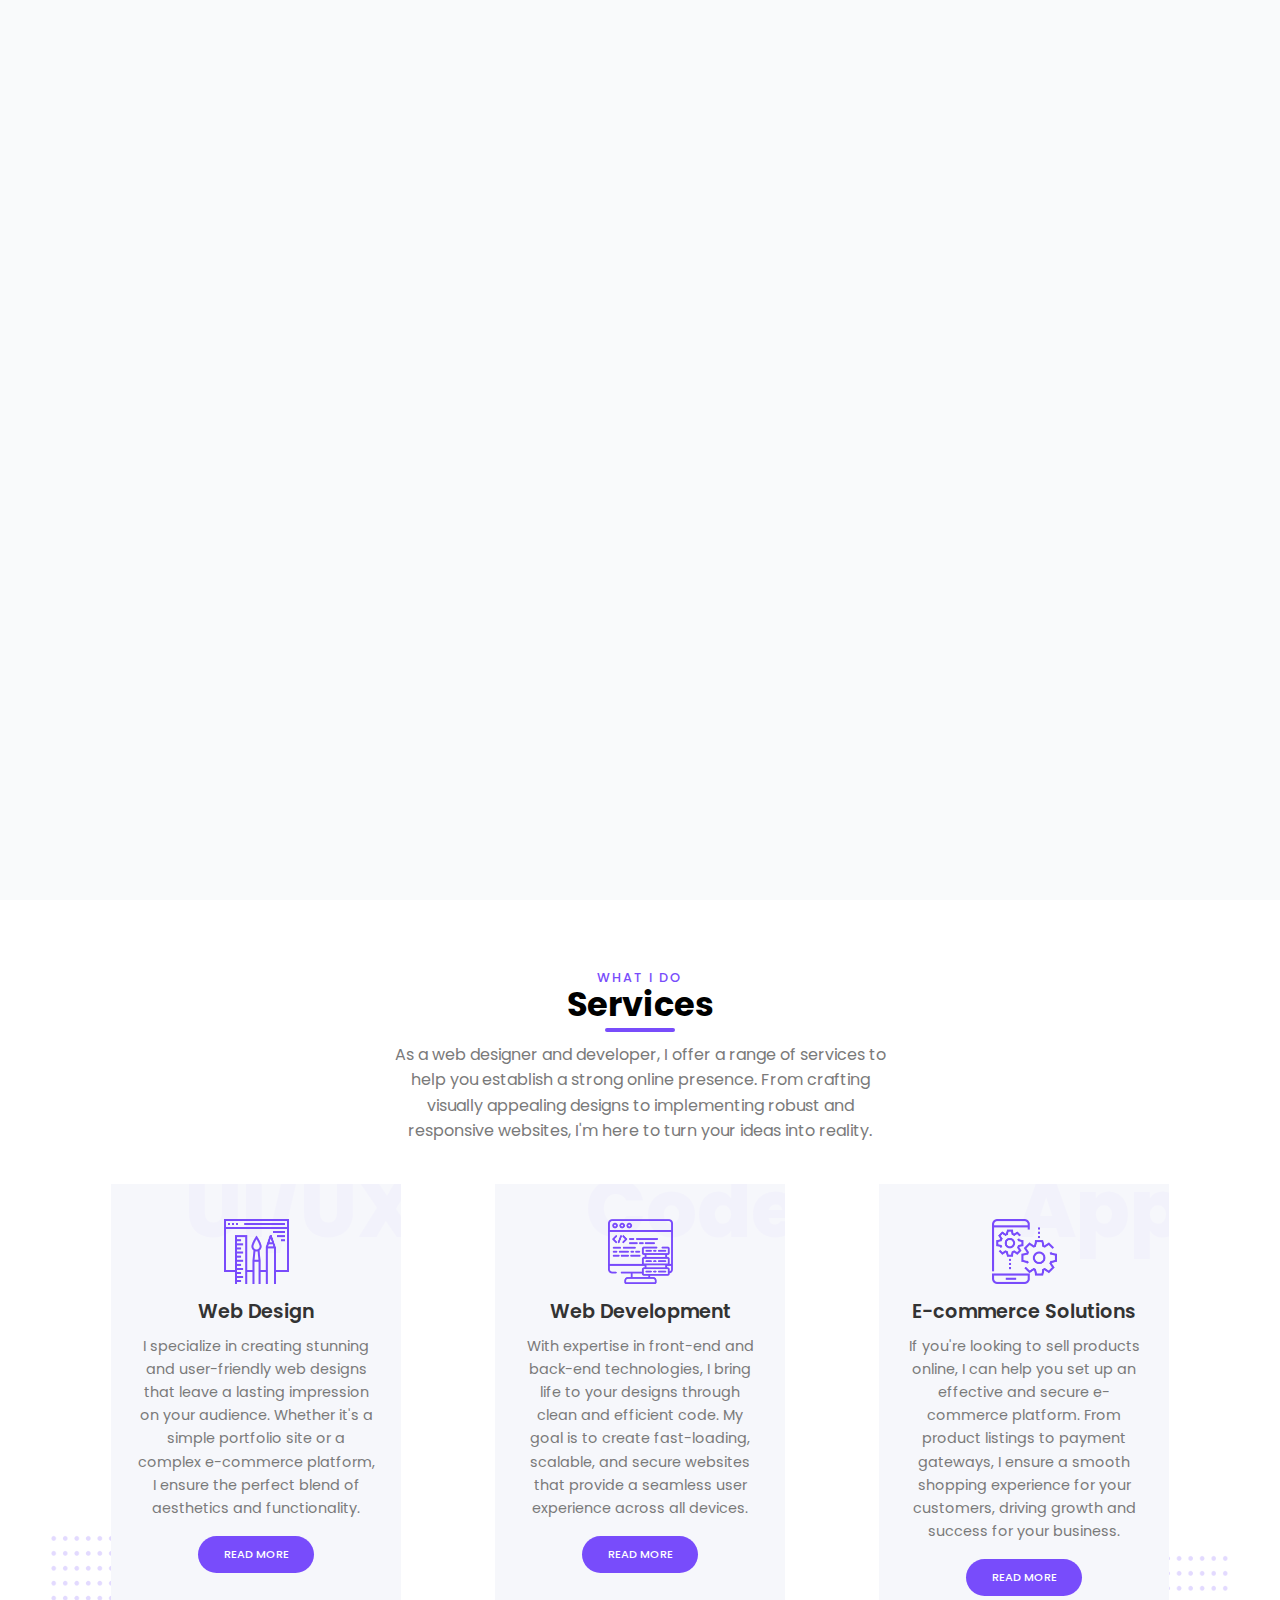
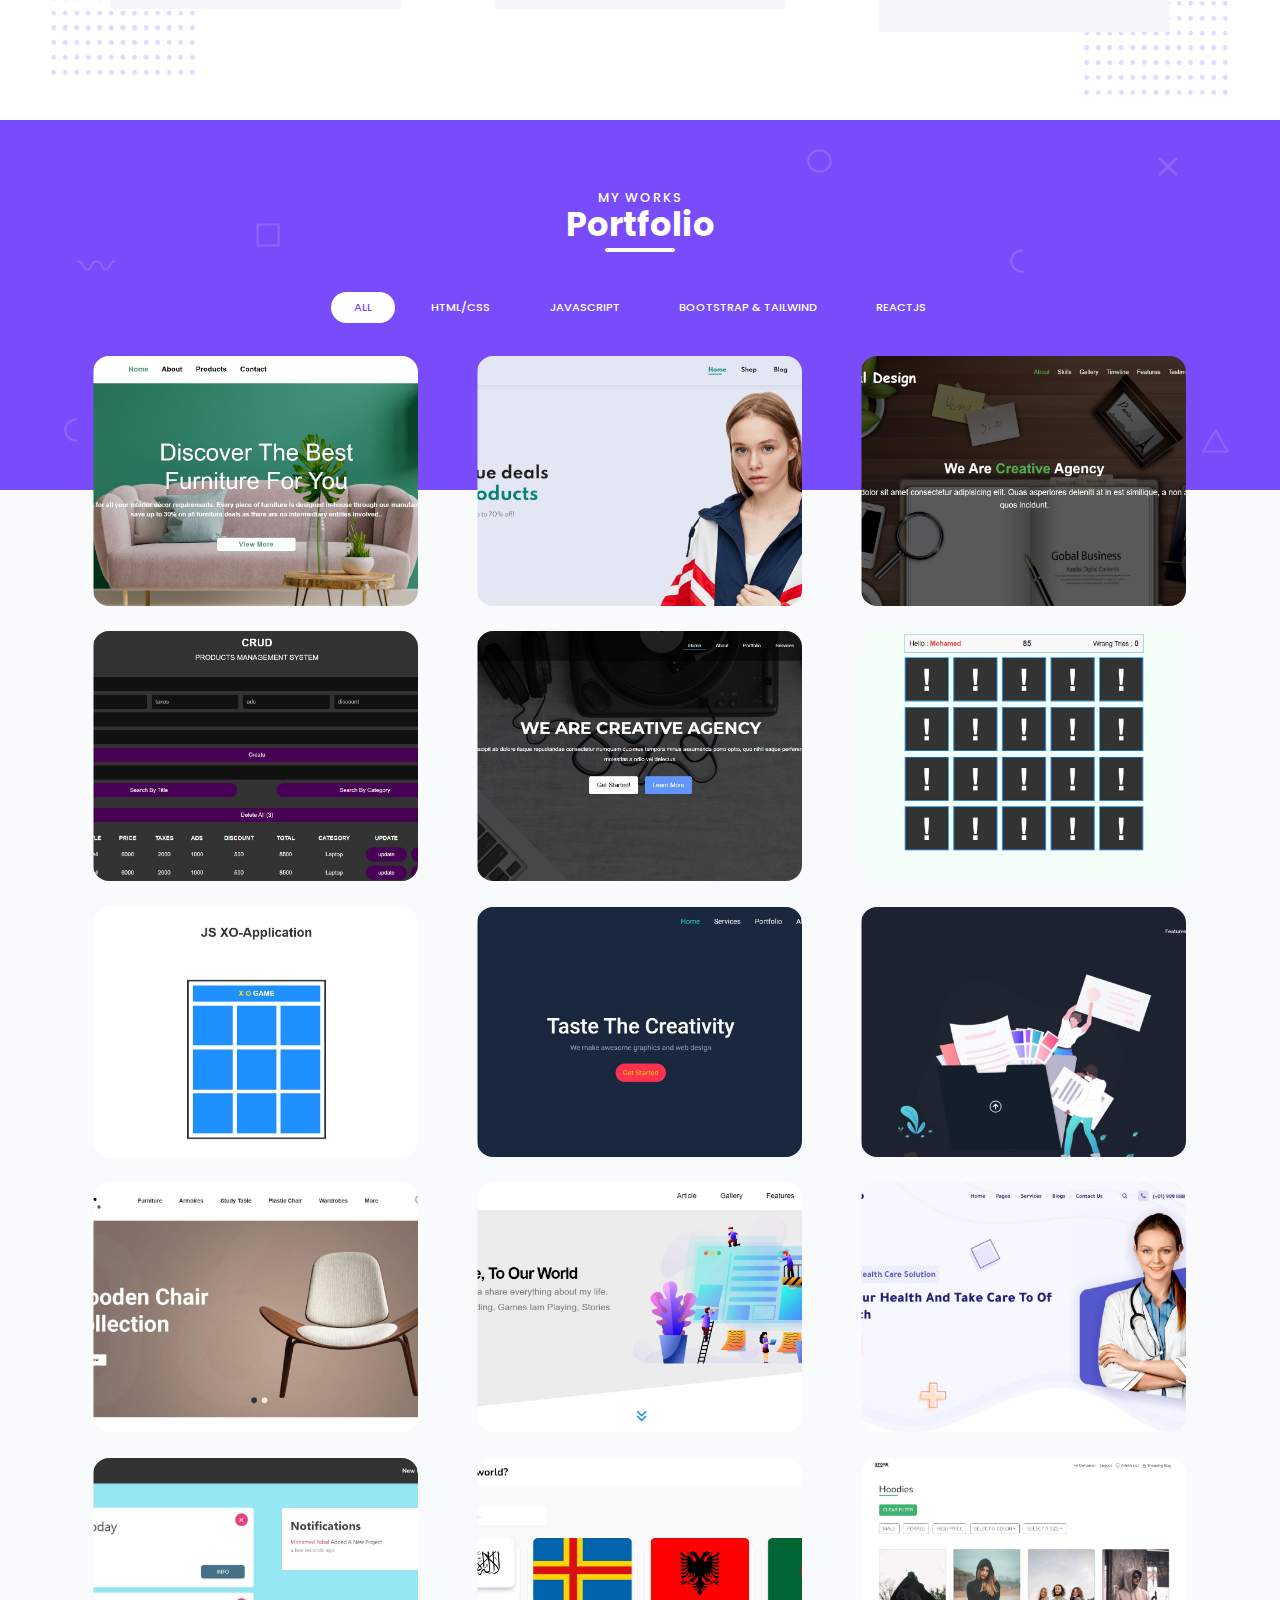
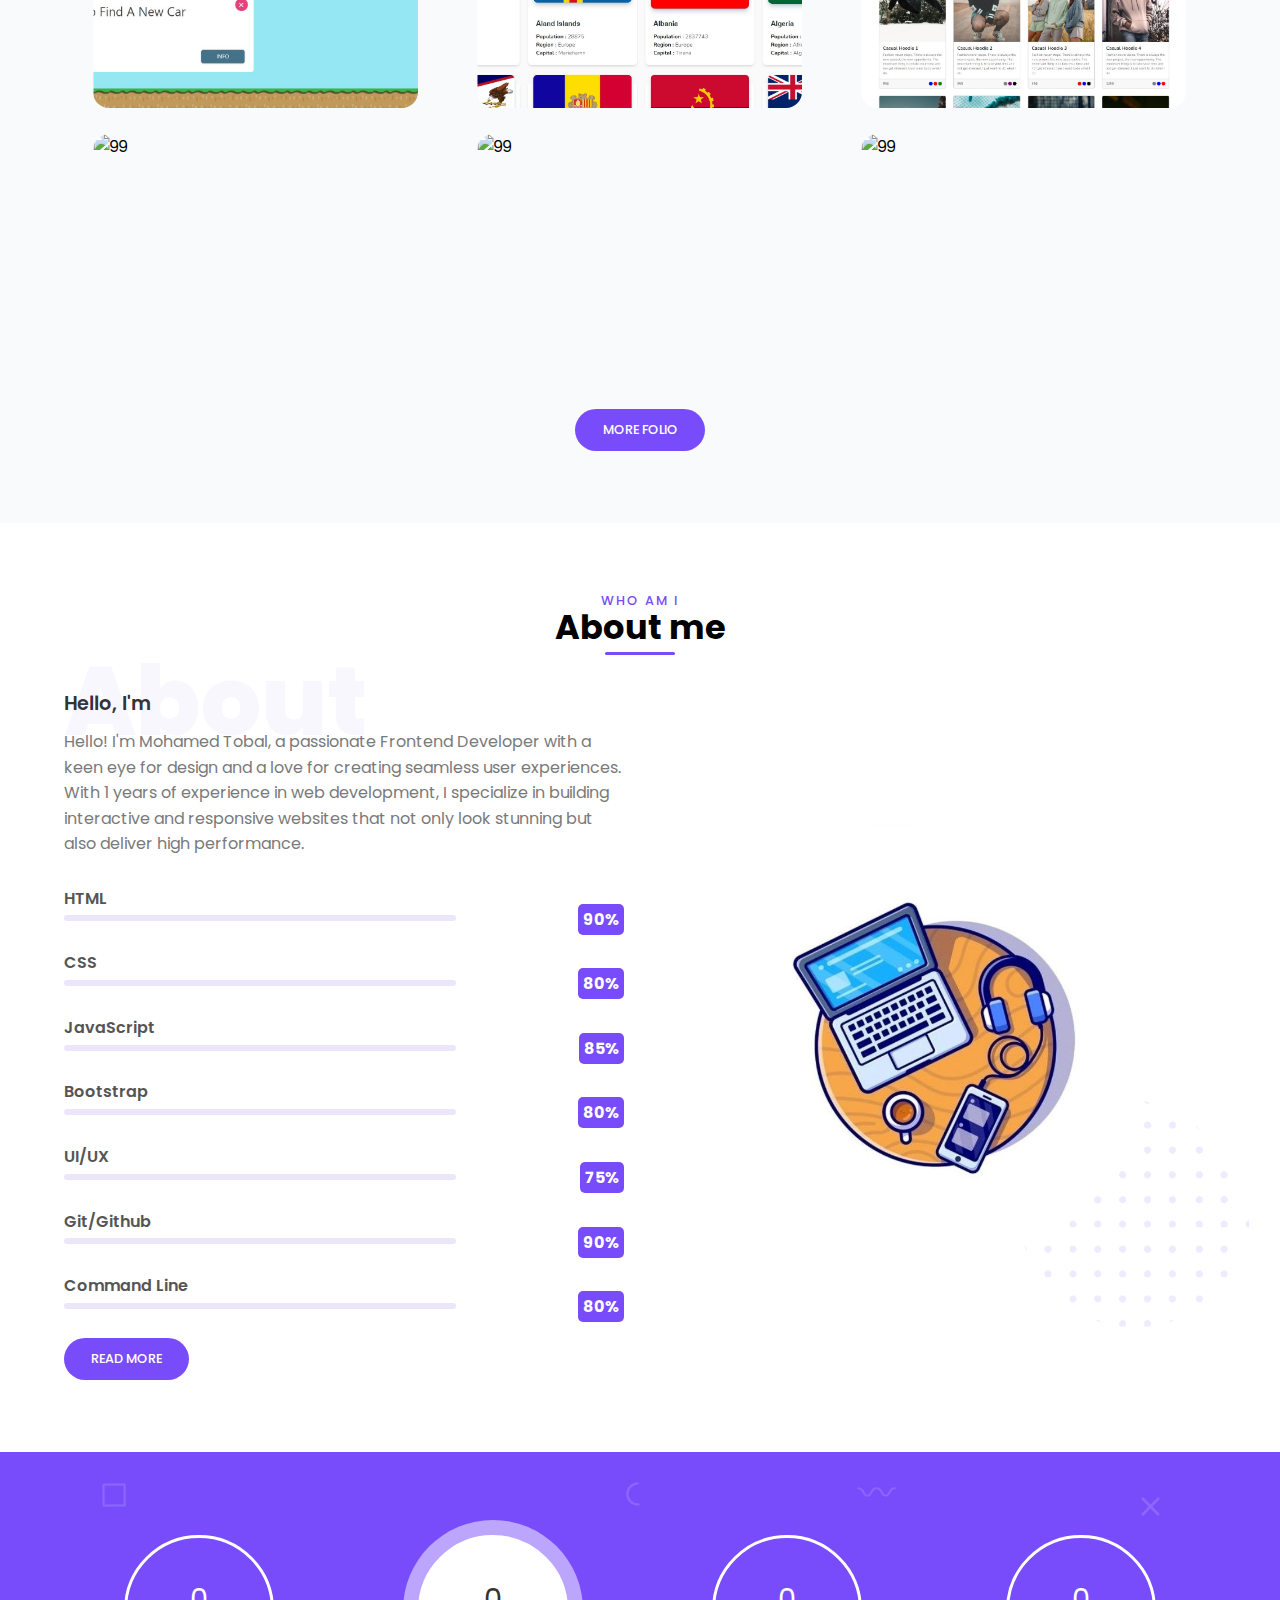
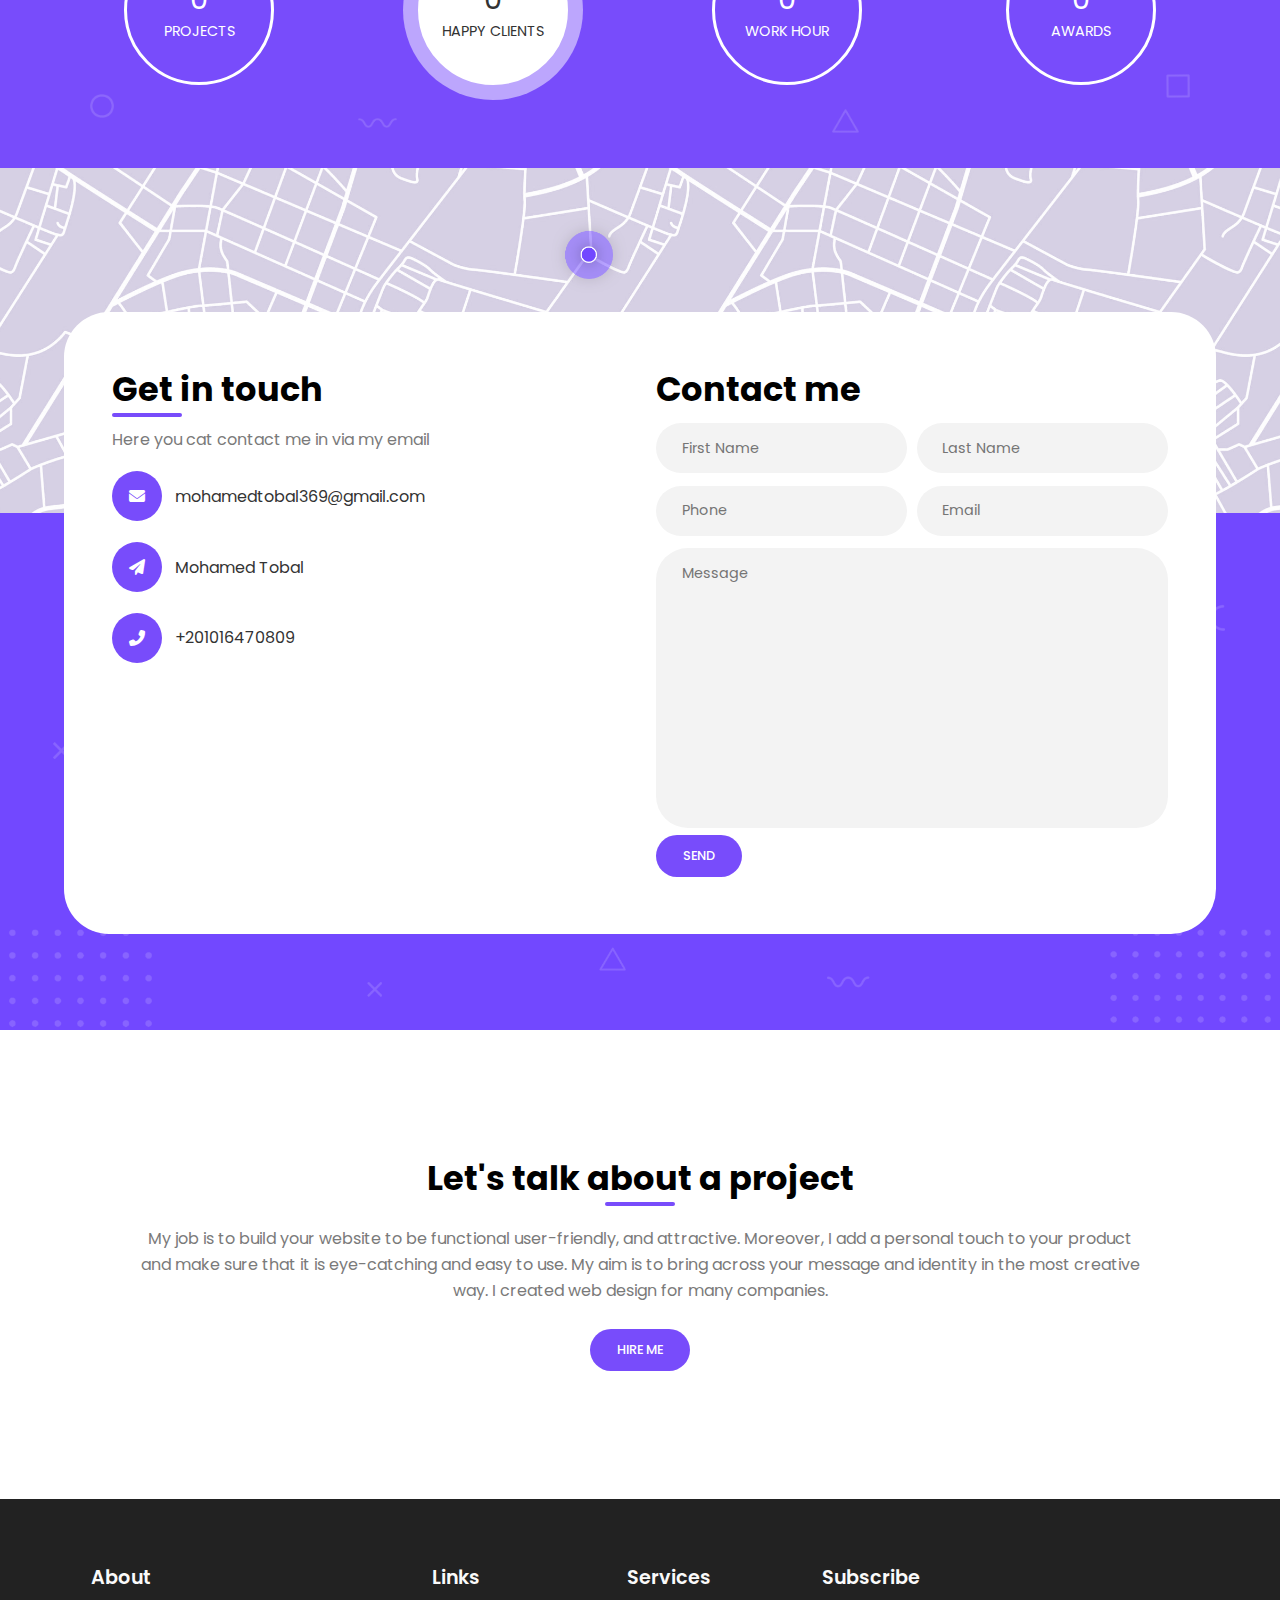
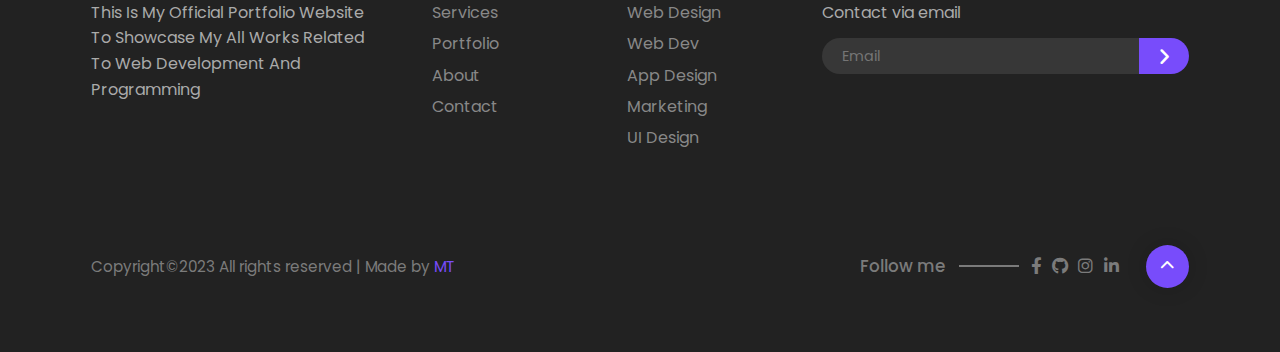
==== commit c124ea52: "Update index.html" ====
--- a/index.html
+++ b/index.html
@@ -90,7 +90,7 @@
               <p class="text">
                 Hi there! I'm Mohamed, a versatile web designer and developer. With a strong passion for crafting beautiful and intuitive websites, I enjoy bringing creative ideas to life through code and design.
               </p>
-              <a href="https://drive.google.com/file/d/1XS9KStajerLifgsReV_LNyg3YxDXQyyO/view?usp=drive_link" target="_blank" class="btn">Download CV</a>
+              <a href="https://drive.google.com/file/d/138NBmSbxL1xSHas1TIXVaBKGch23yRPf/view?usp=sharing" target="_blank" class="btn">Download CV</a>
             </div>
 
             <div class="column-2 image">
@@ -392,6 +392,43 @@
                   </div>
                 </div>
               </div>
+              
+              <div class="grid-item react">
+                <div class="gallery-image">
+                  <img src="img/portfolio/kassel.png" alt="99" />
+                  <div class="img-overlay">
+                    <div class="plus"></div>
+                    <div class="img-description">
+                      <h3>Kassel</h3>
+                      <h5><a href="https://kassel-company.vercel.app" target="_blank">View Demo</a></h5>
+                    </div>
+                  </div>
+                </div>
+              </div>
+              <div class="grid-item react">
+                <div class="gallery-image">
+                  <img src="img/portfolio/courses.png" alt="99" />
+                  <div class="img-overlay">
+                    <div class="plus"></div>
+                    <div class="img-description">
+                      <h3>E-Commerce Courses</h3>
+                      <h5><a href="https://e-commerce-courses-two.vercel.app" target="_blank">View Demo</a></h5>
+                    </div>
+                  </div>
+                </div>
+              </div>
+              <div class="grid-item react">
+                <div class="gallery-image">
+                  <img src="img/portfolio/road-assistant.png" alt="99" />
+                  <div class="img-overlay">
+                    <div class="plus"></div>
+                    <div class="img-description">
+                      <h3>Roadside Assistant</h3>
+                      <h5><a href="https://road-assistant-ten.vercel.app" target="_blank">View Demo</a></h5>
+                    </div>
+                  </div>
+                </div>
+              </div>
             </div>
             <div class="more-folio">
               <a href="#" class="btn">More Folio</a>
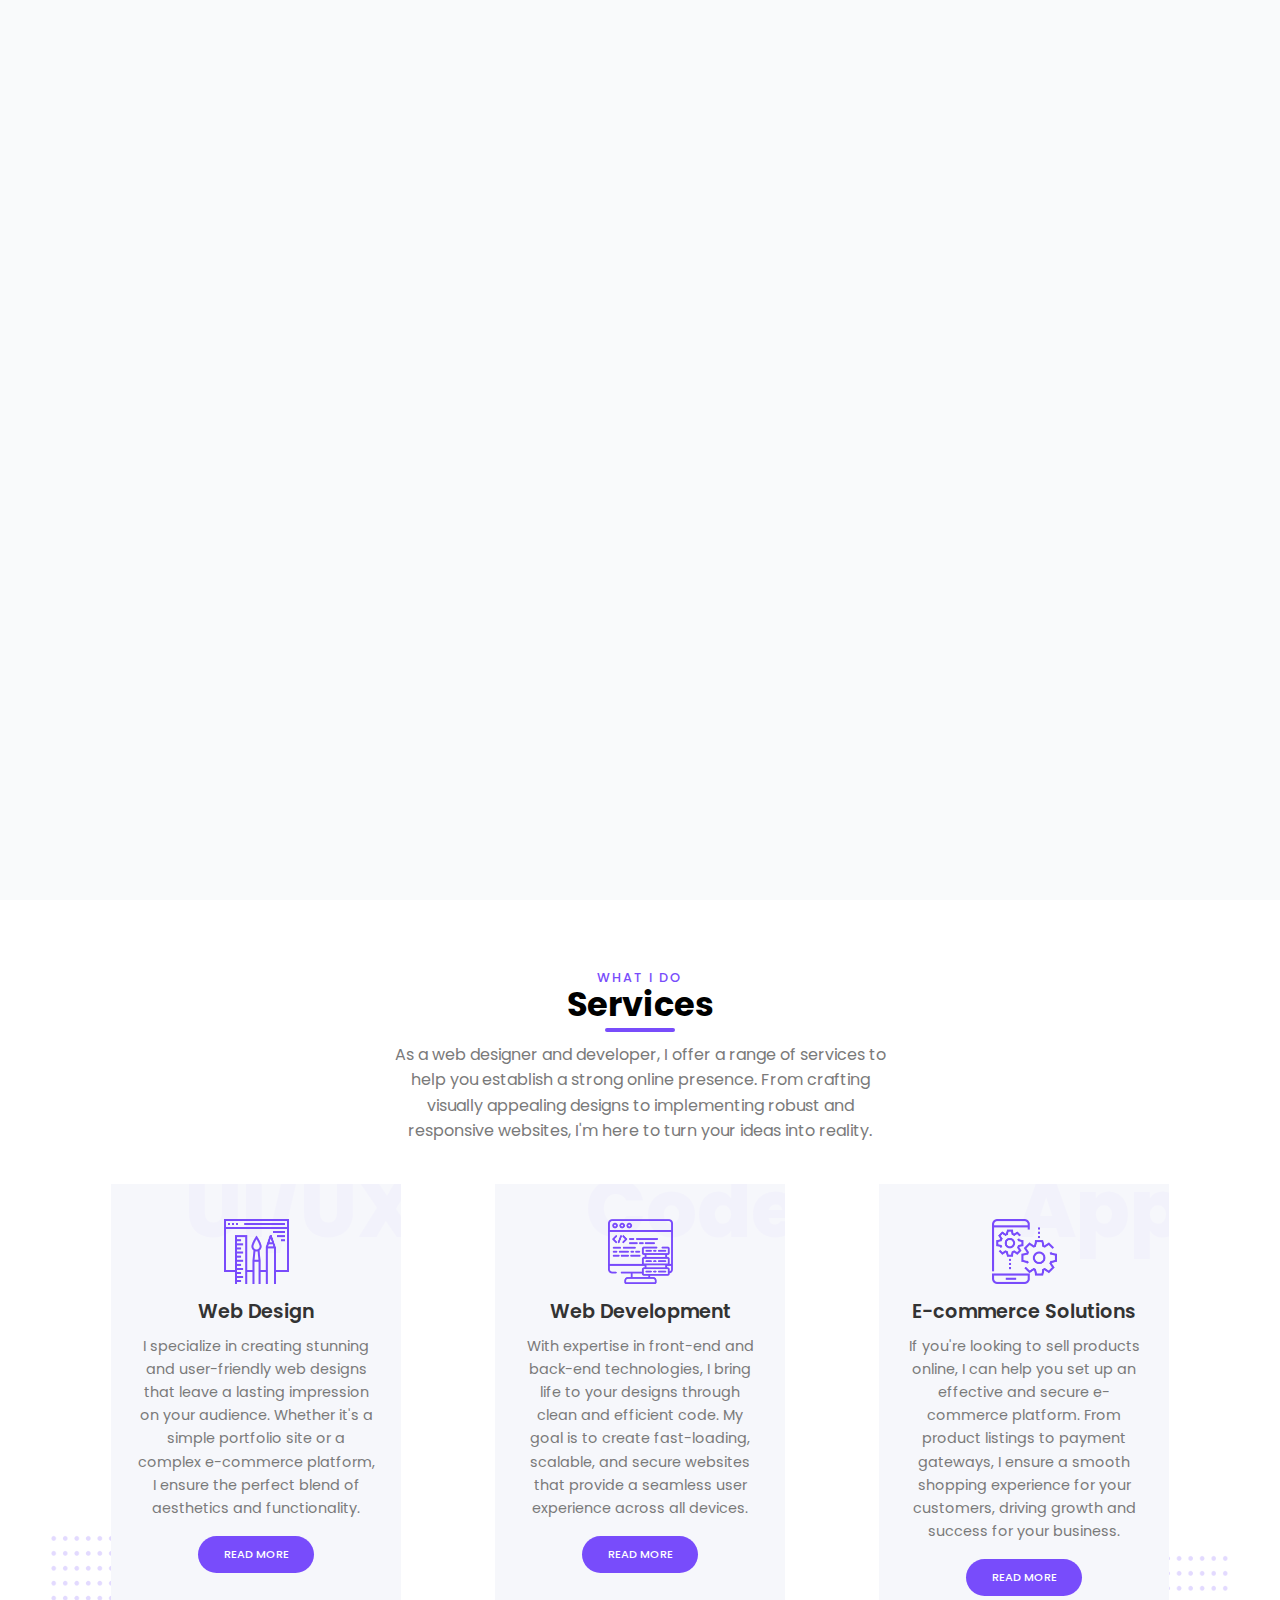
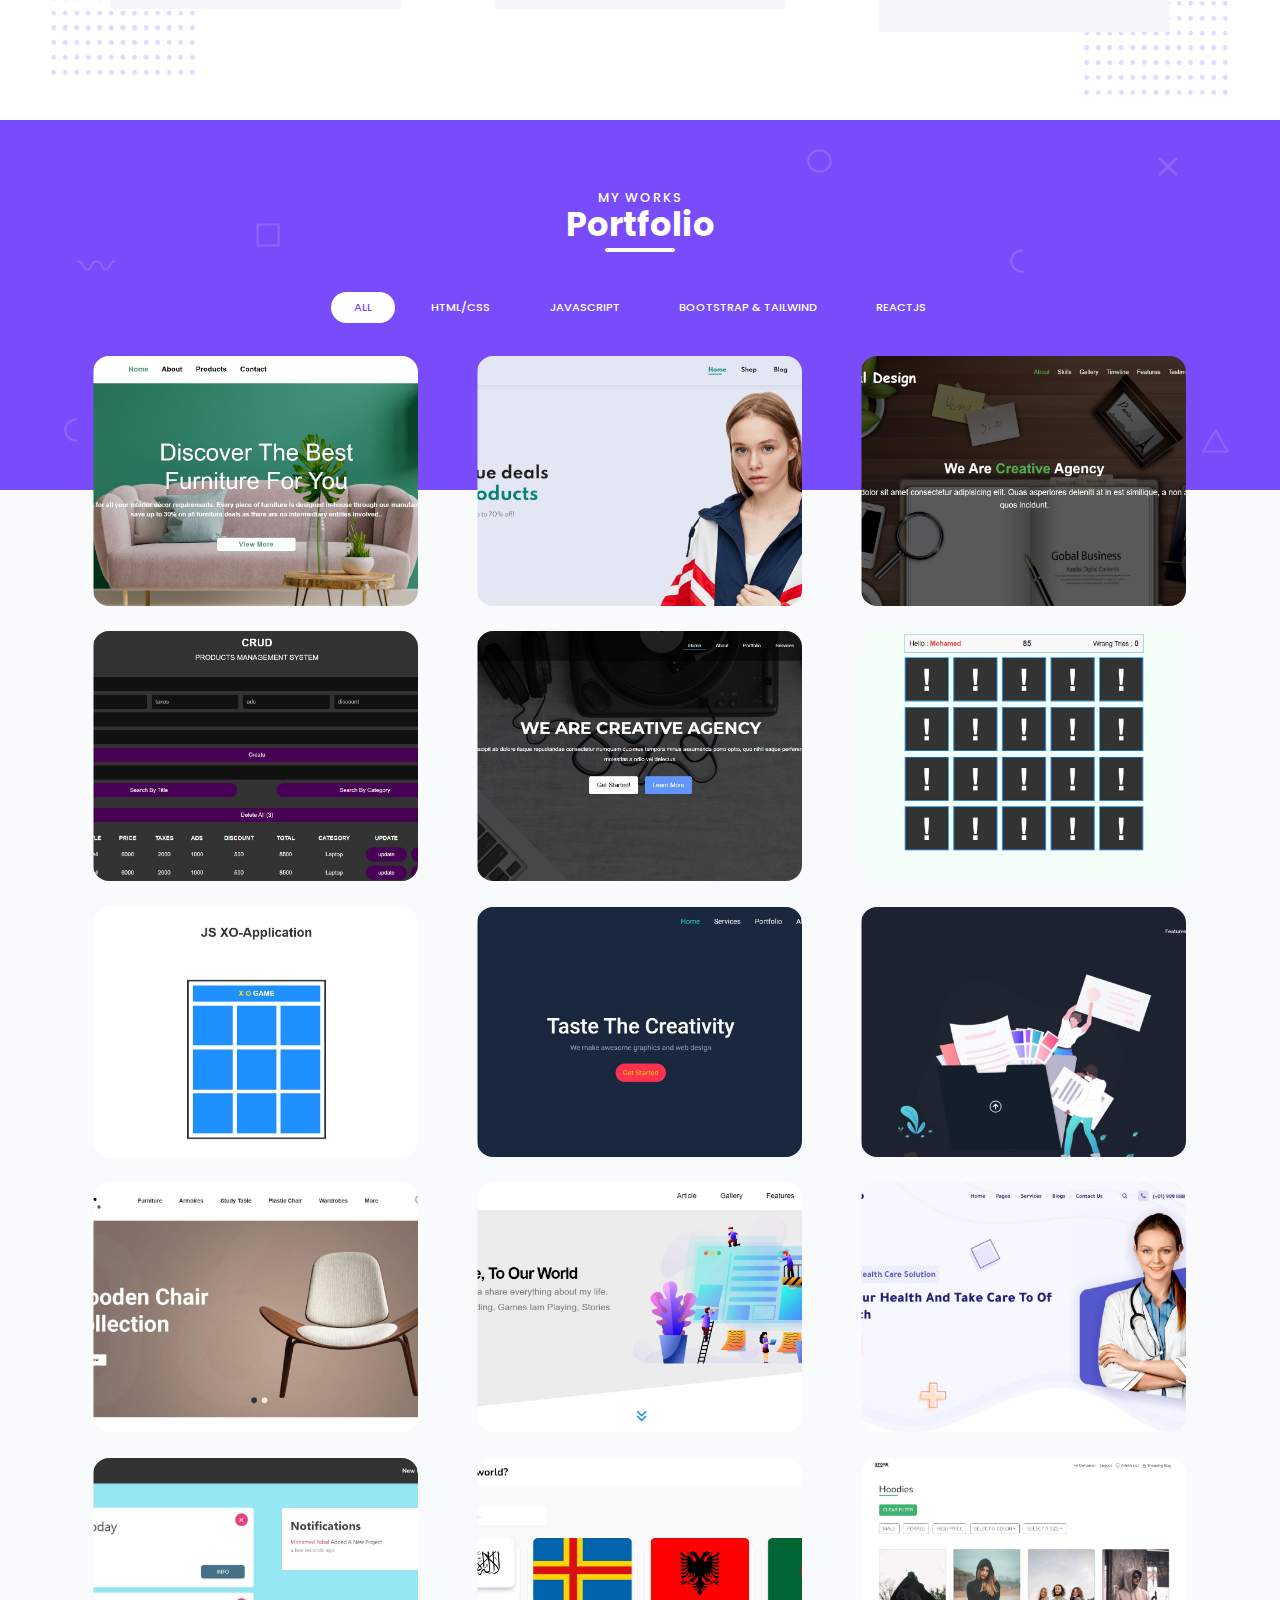
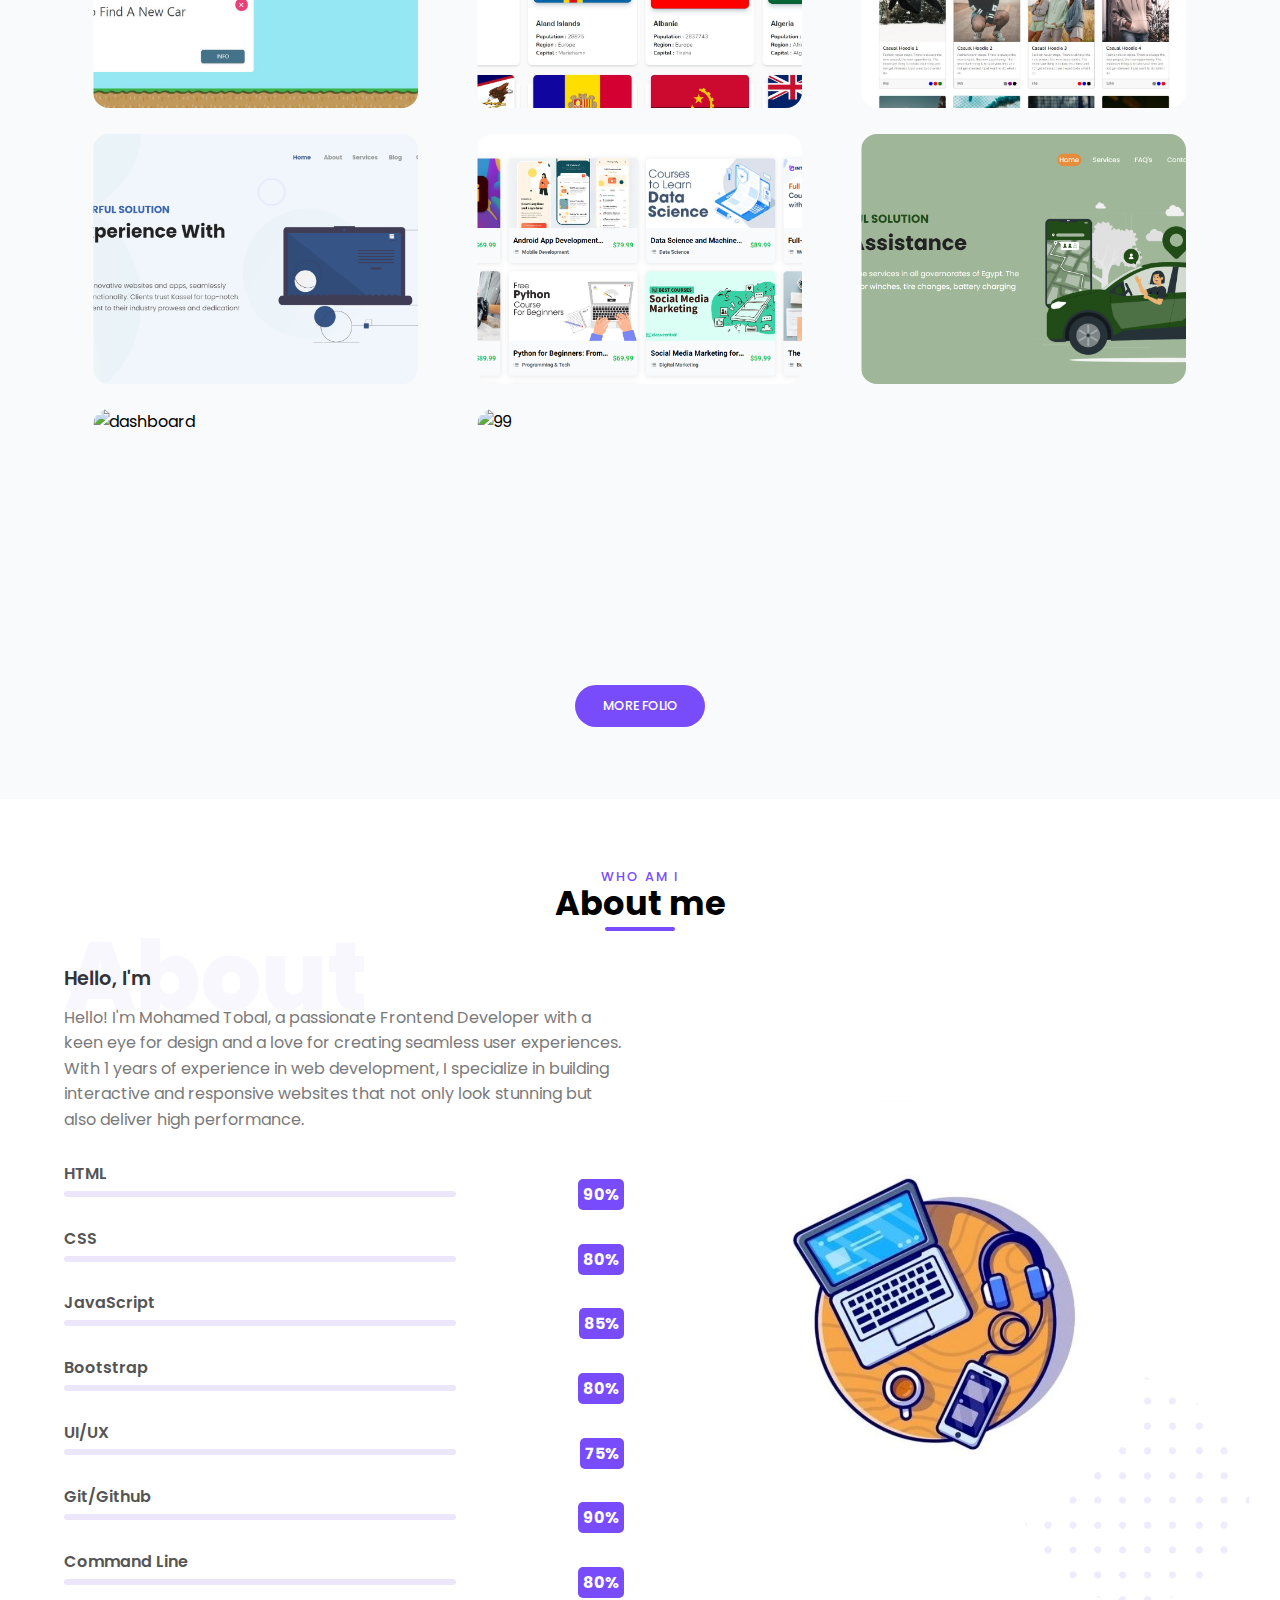
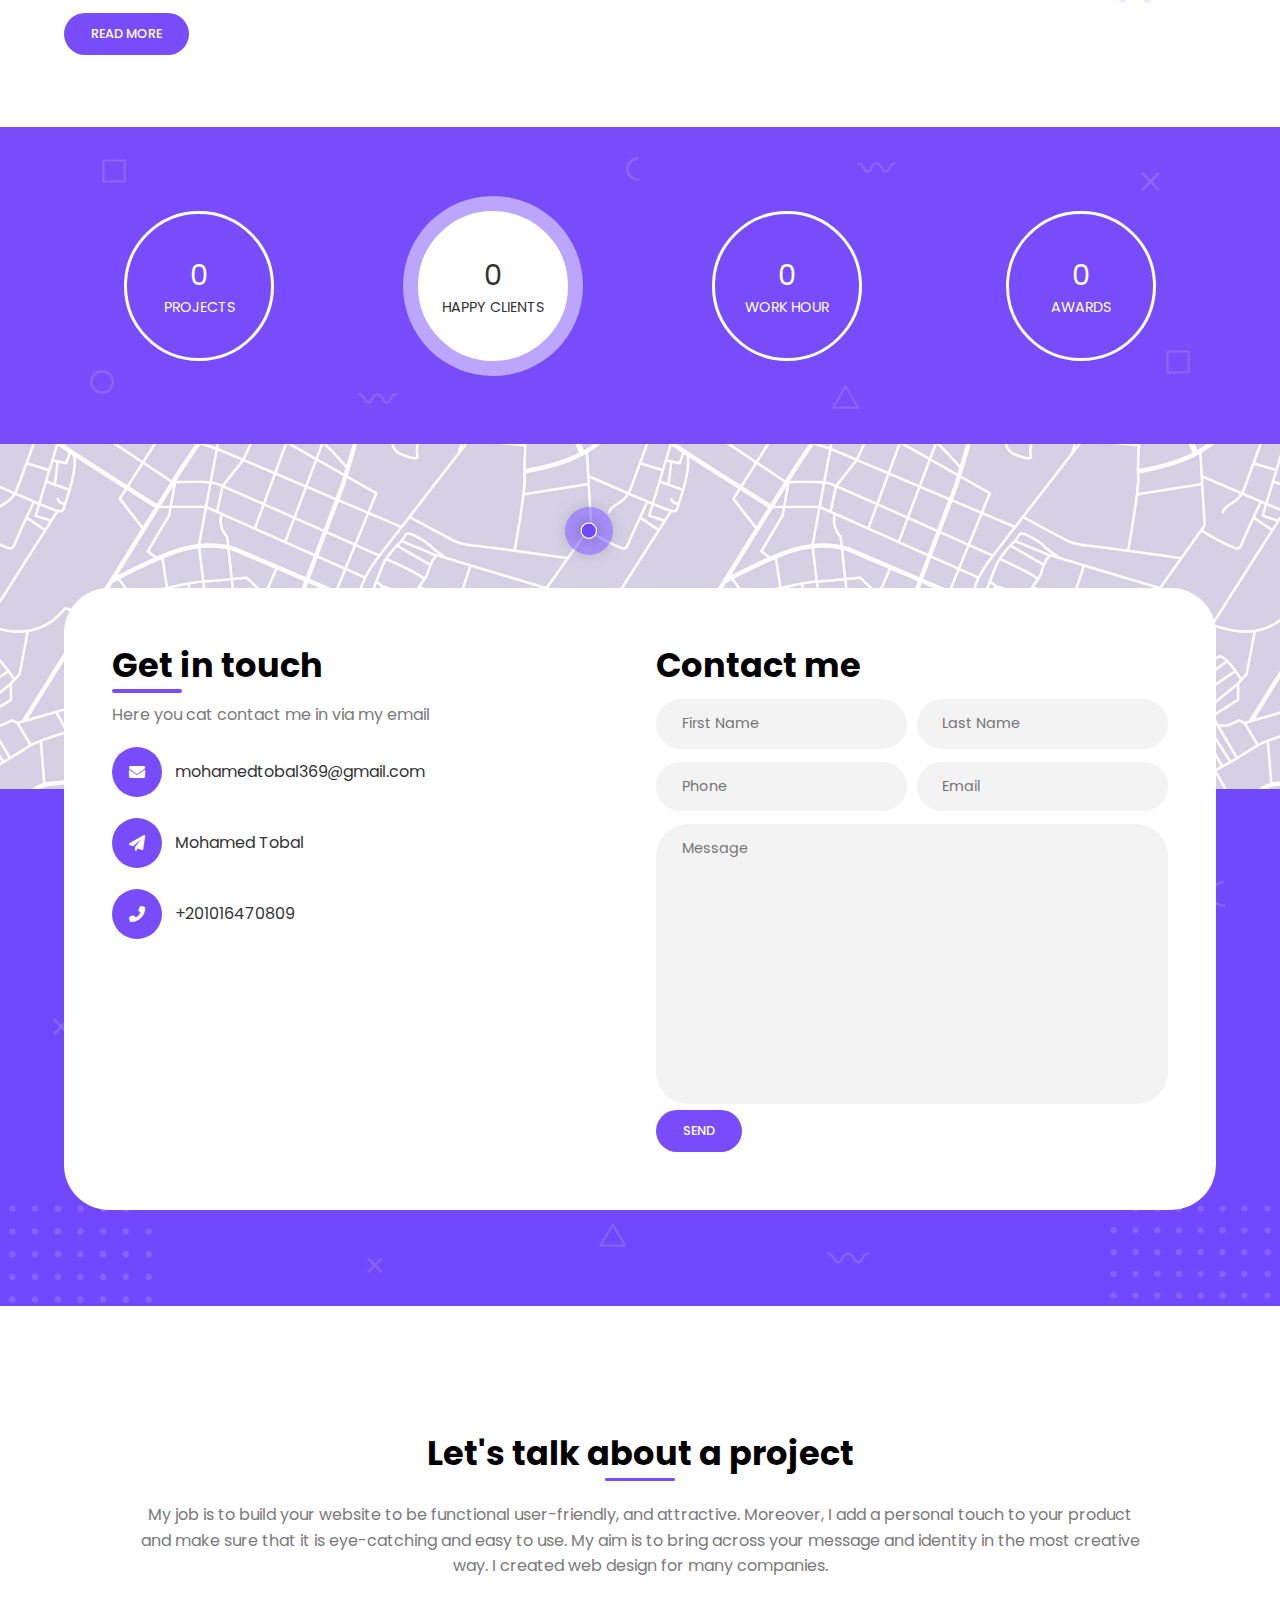
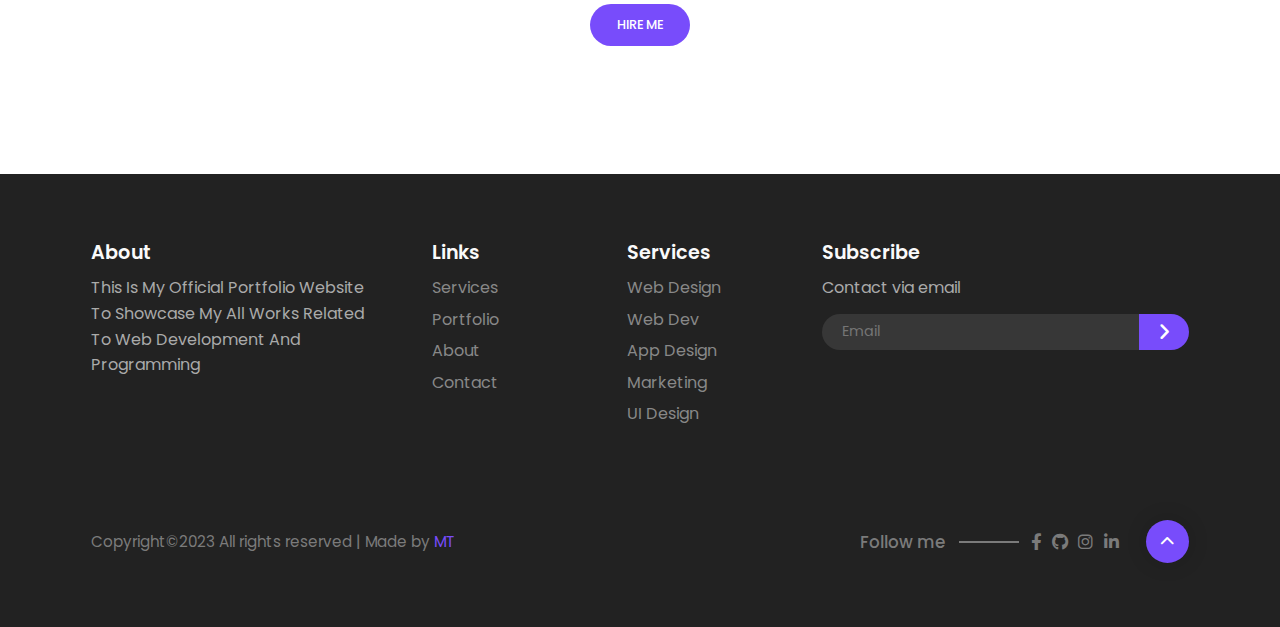
==== commit 20651bda: "Update index.html" ====
--- a/index.html
+++ b/index.html
@@ -429,6 +429,30 @@
                   </div>
                 </div>
               </div>
+              <div class="grid-item react">
+                <div class="gallery-image">
+                  <img src="img/portfolio/dashboard.png" alt="dashboard" />
+                  <div class="img-overlay">
+                    <div class="plus"></div>
+                    <div class="img-description">
+                      <h3>Admin Dashboard</h3>
+                      <h5><a href="https://admin-pannel-dashboard.netlify.app/" target="_blank">View Demo</a></h5>
+                    </div>
+                  </div>
+                </div>
+              </div>
+              <div class="grid-item react">
+                <div class="gallery-image">
+                  <img src="img/portfolio/mobile-app.png" alt="99" />
+                  <div class="img-overlay">
+                    <div class="plus"></div>
+                    <div class="img-description">
+                      <h3>3D Mobile Website</h3>
+                      <h5><a href="https://helpful-llama-d2c253.netlify.app" target="_blank">View Demo</a></h5>
+                    </div>
+                  </div>
+                </div>
+              </div>
             </div>
             <div class="more-folio">
               <a href="#" class="btn">More Folio</a>
@@ -739,5 +763,3 @@
     <script src="./js/app.js"></script>
   </body>
 </html>
-
-
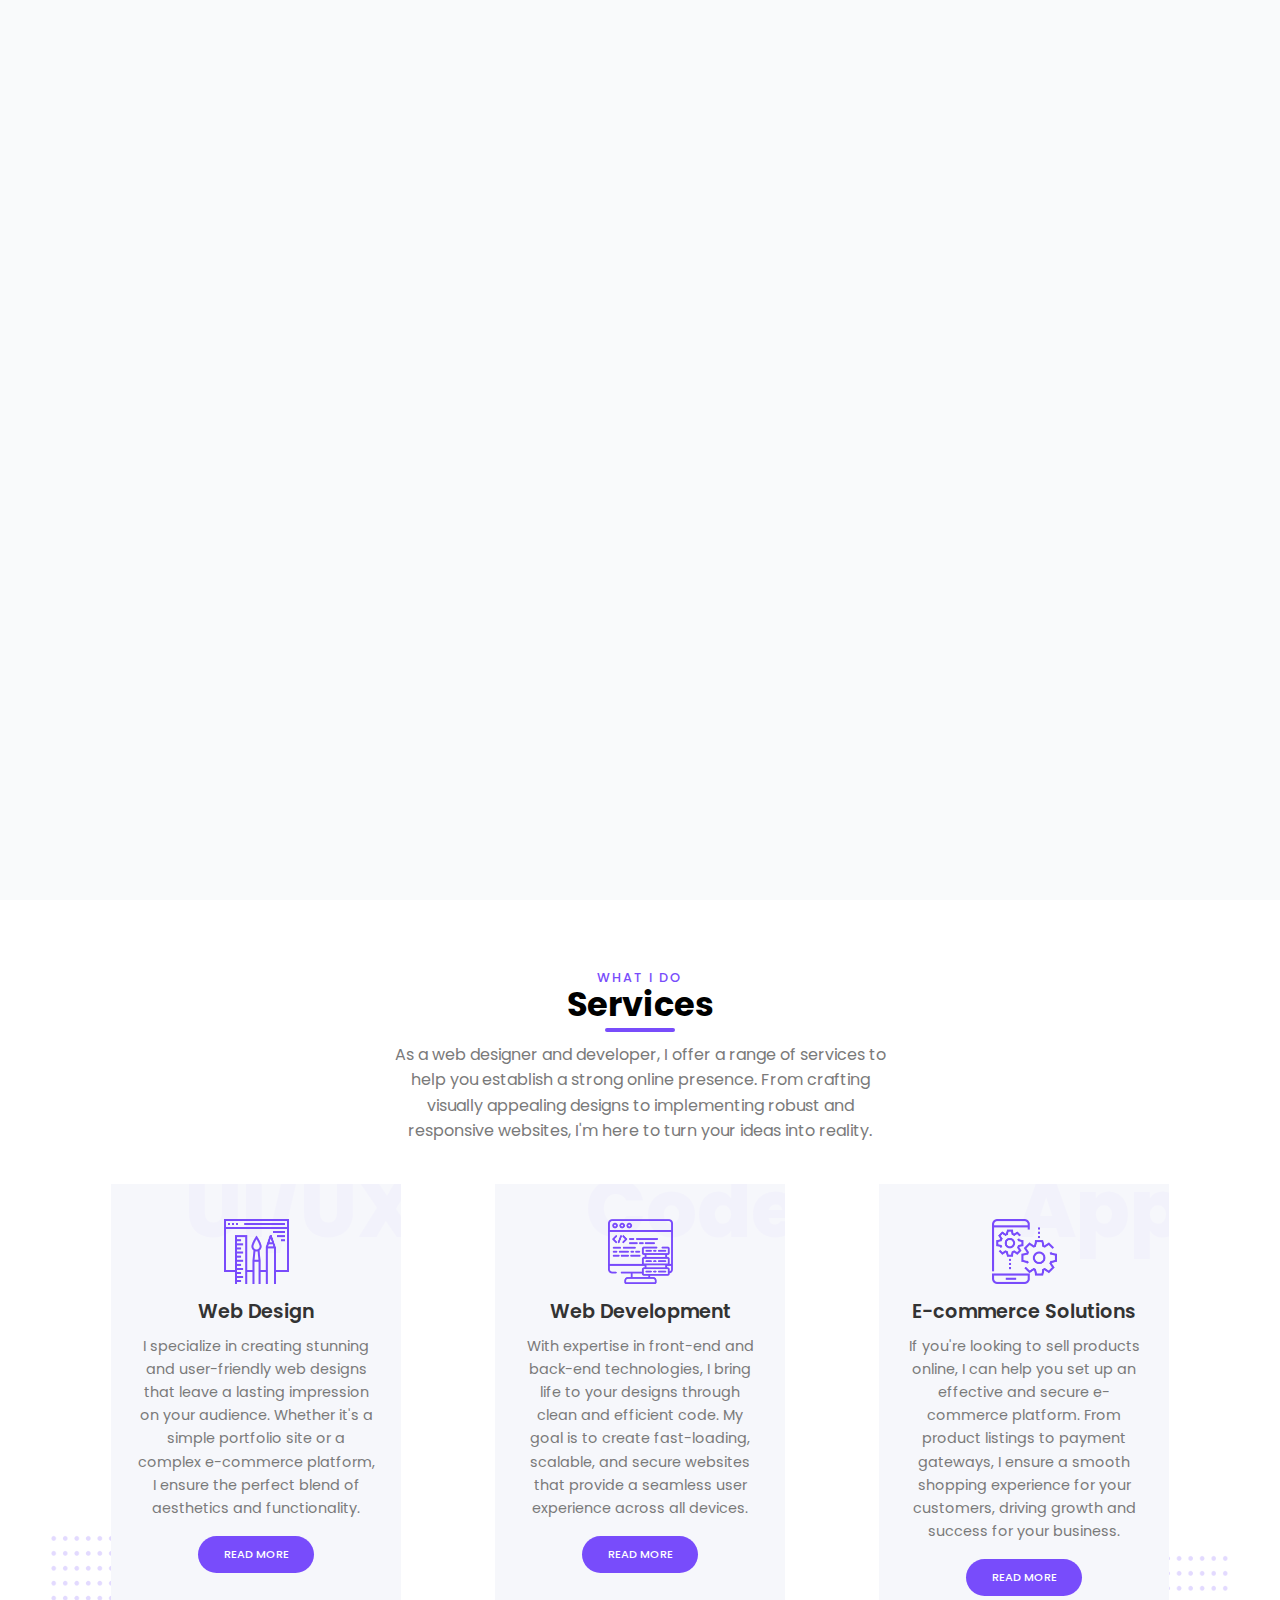
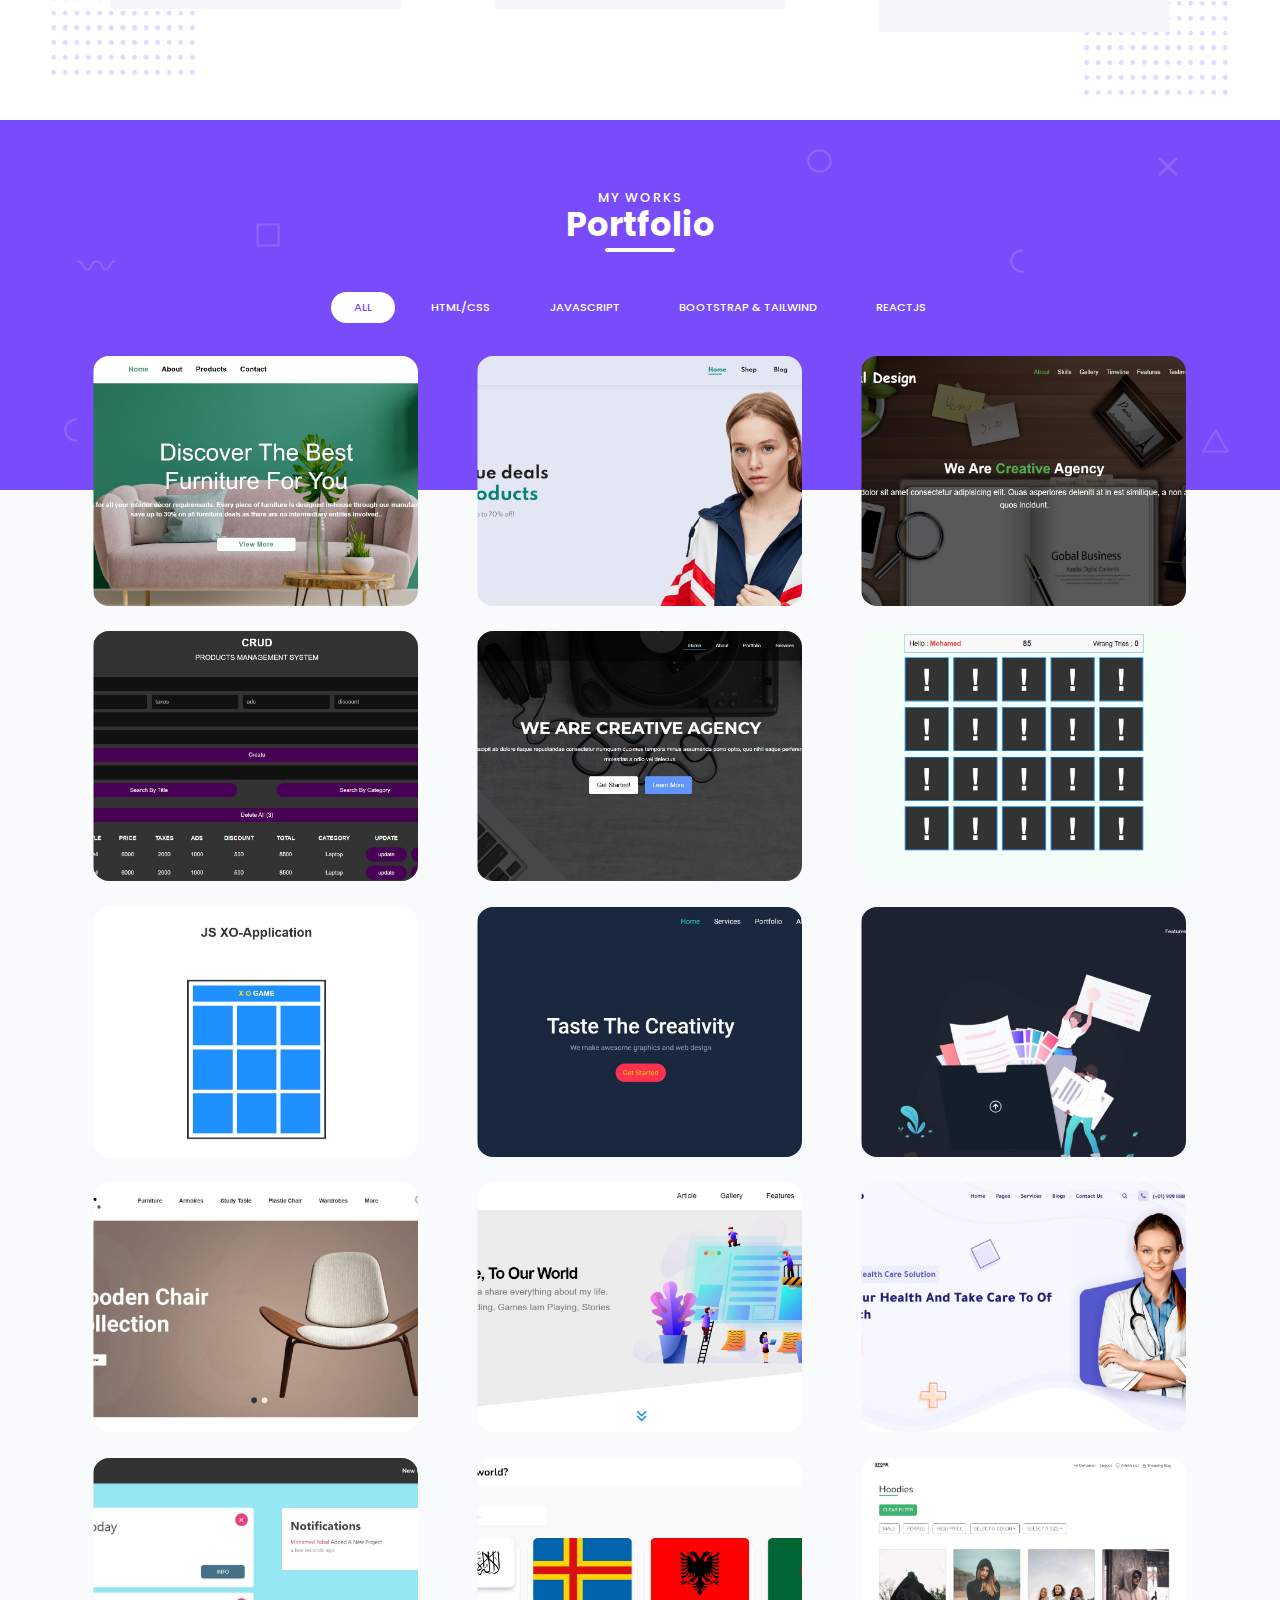
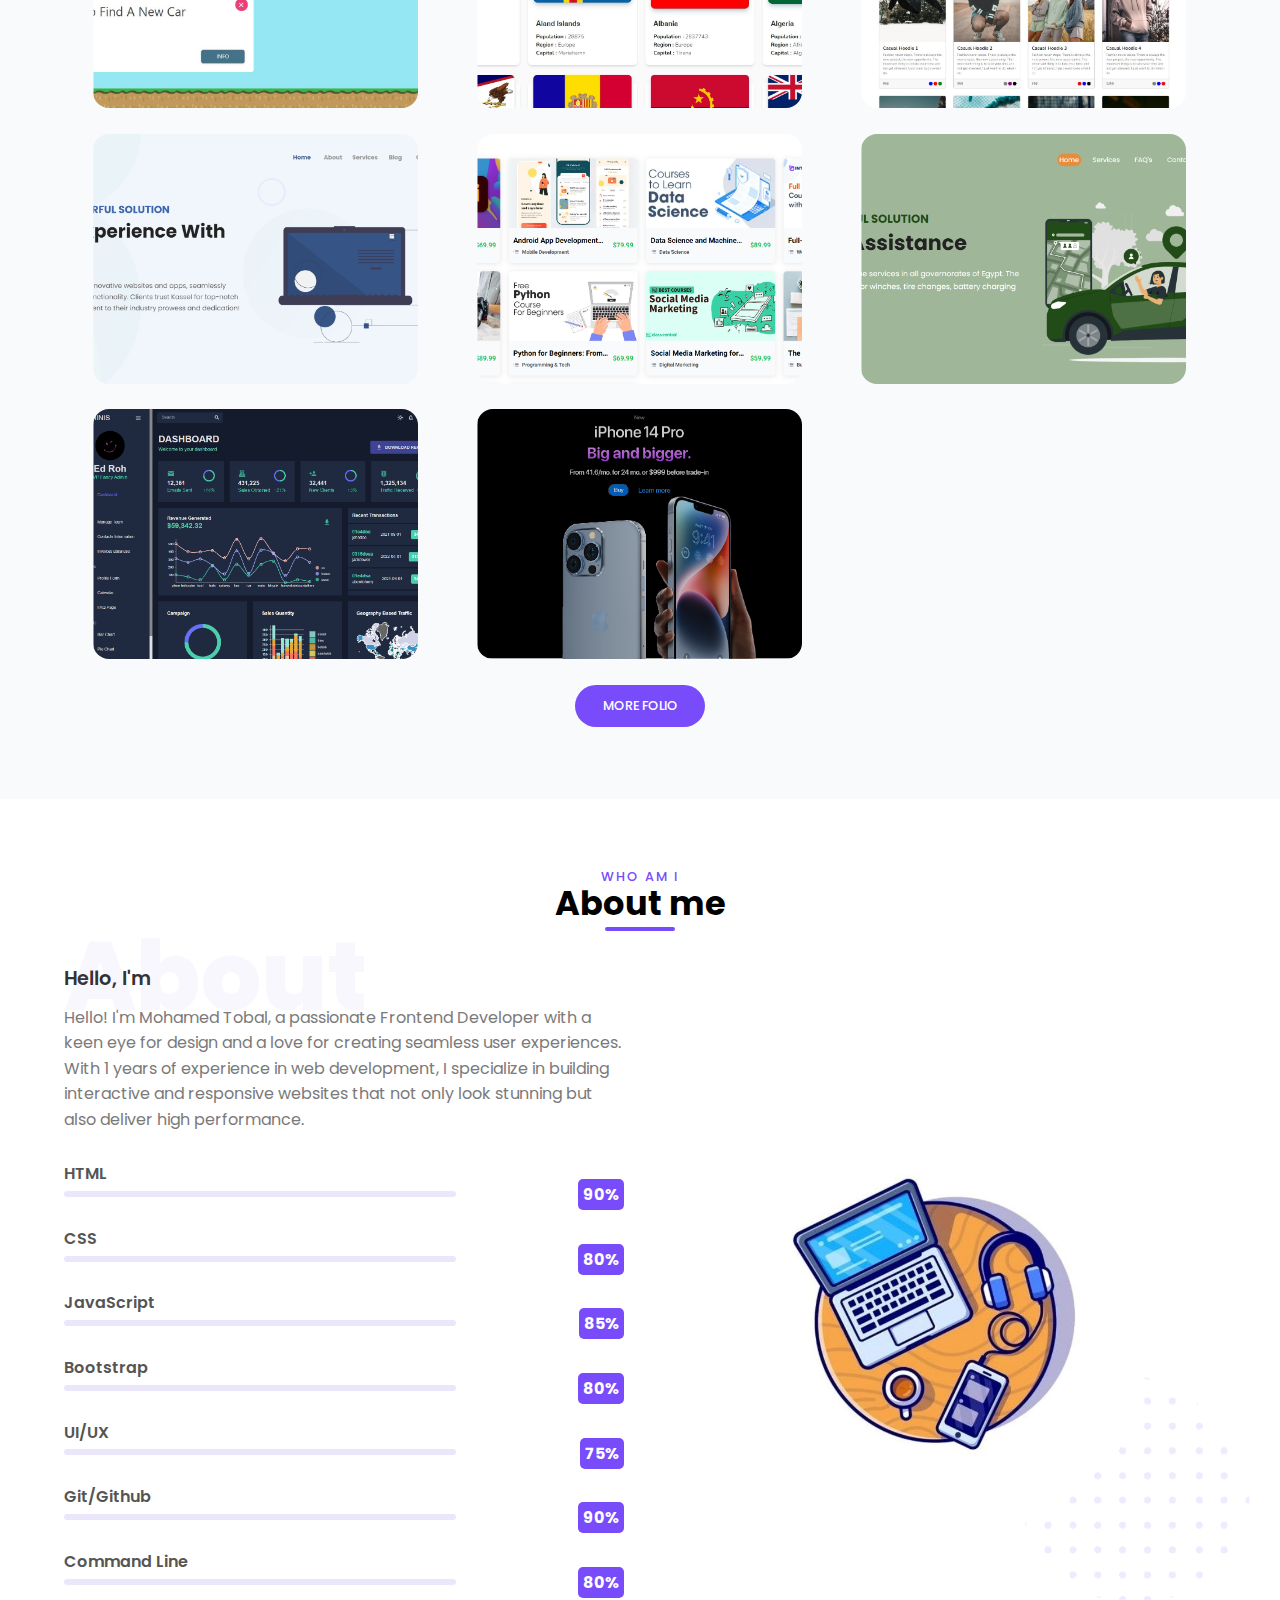
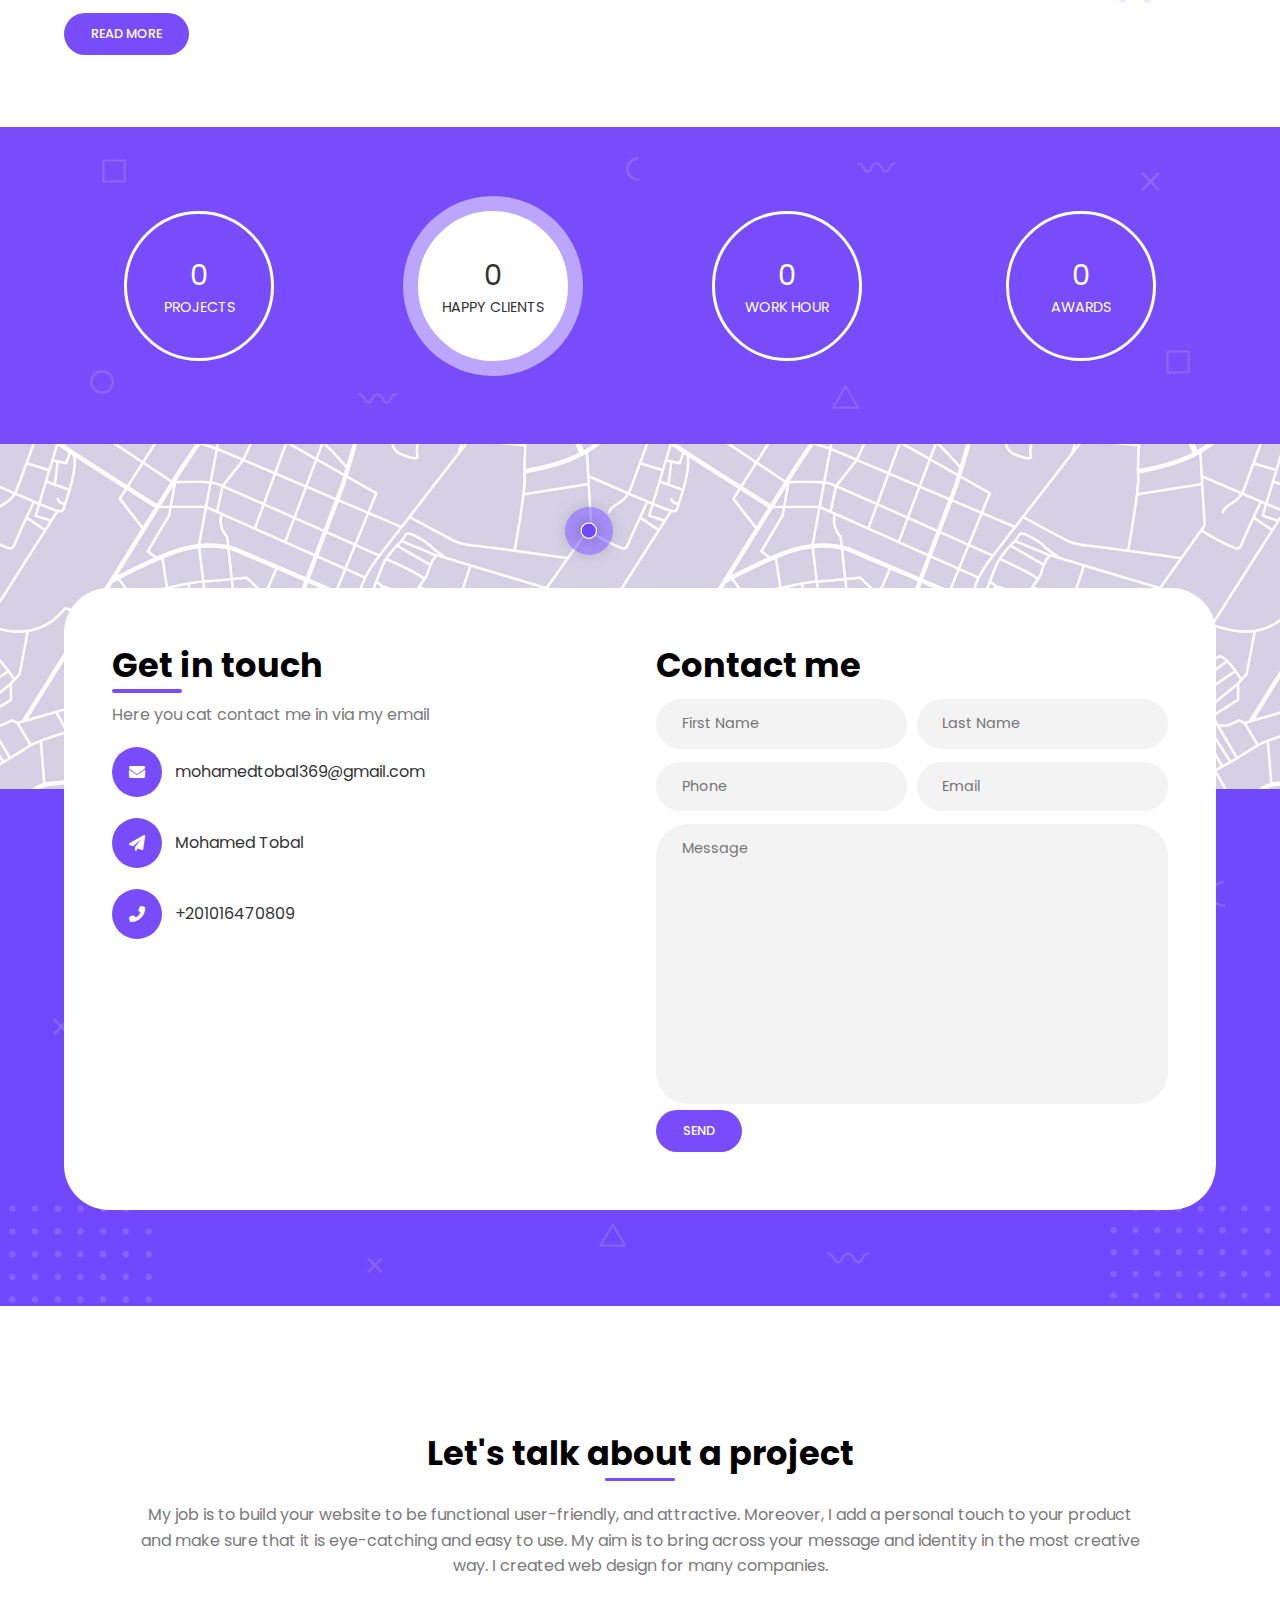
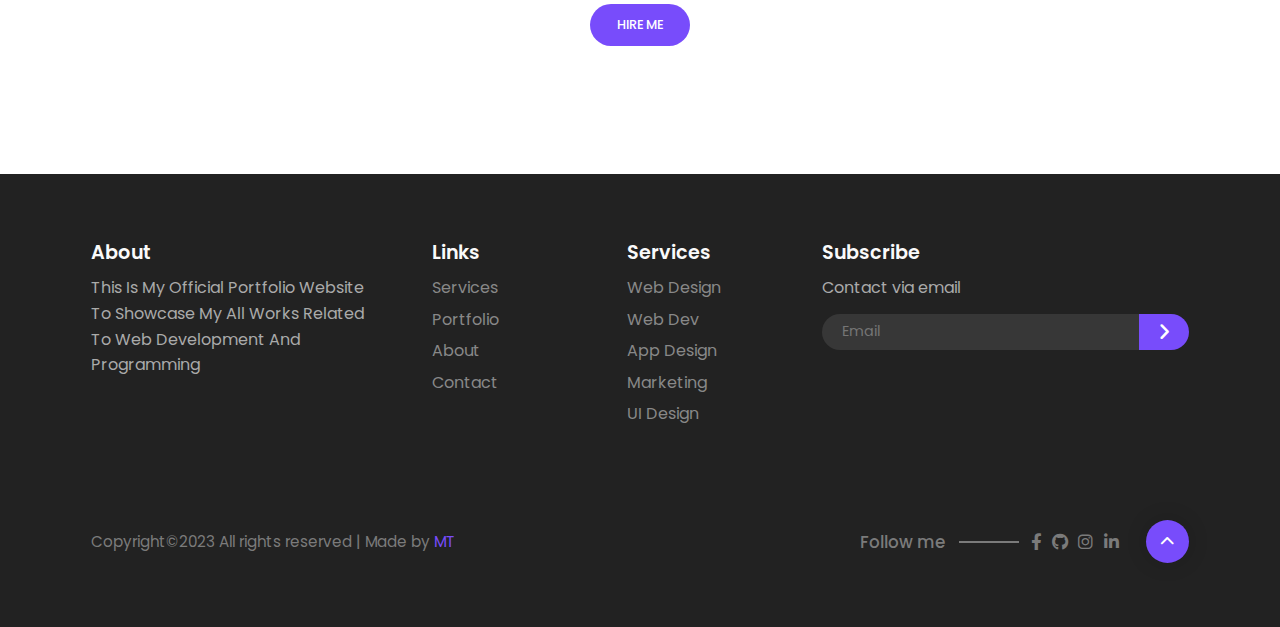
==== commit 7bf03158: "Update index.html" ====
--- a/index.html
+++ b/index.html
@@ -90,7 +90,7 @@
               <p class="text">
                 Hi there! I'm Mohamed, a versatile web designer and developer. With a strong passion for crafting beautiful and intuitive websites, I enjoy bringing creative ideas to life through code and design.
               </p>
-              <a href="https://drive.google.com/file/d/138NBmSbxL1xSHas1TIXVaBKGch23yRPf/view?usp=sharing" target="_blank" class="btn">Download CV</a>
+              <a href="https://drive.google.com/file/d/1OAY7gK10n71jbZe3XwlBzo-DbDfMFBan/view?usp=sharing" target="_blank" class="btn">Download CV</a>
             </div>
 
             <div class="column-2 image">
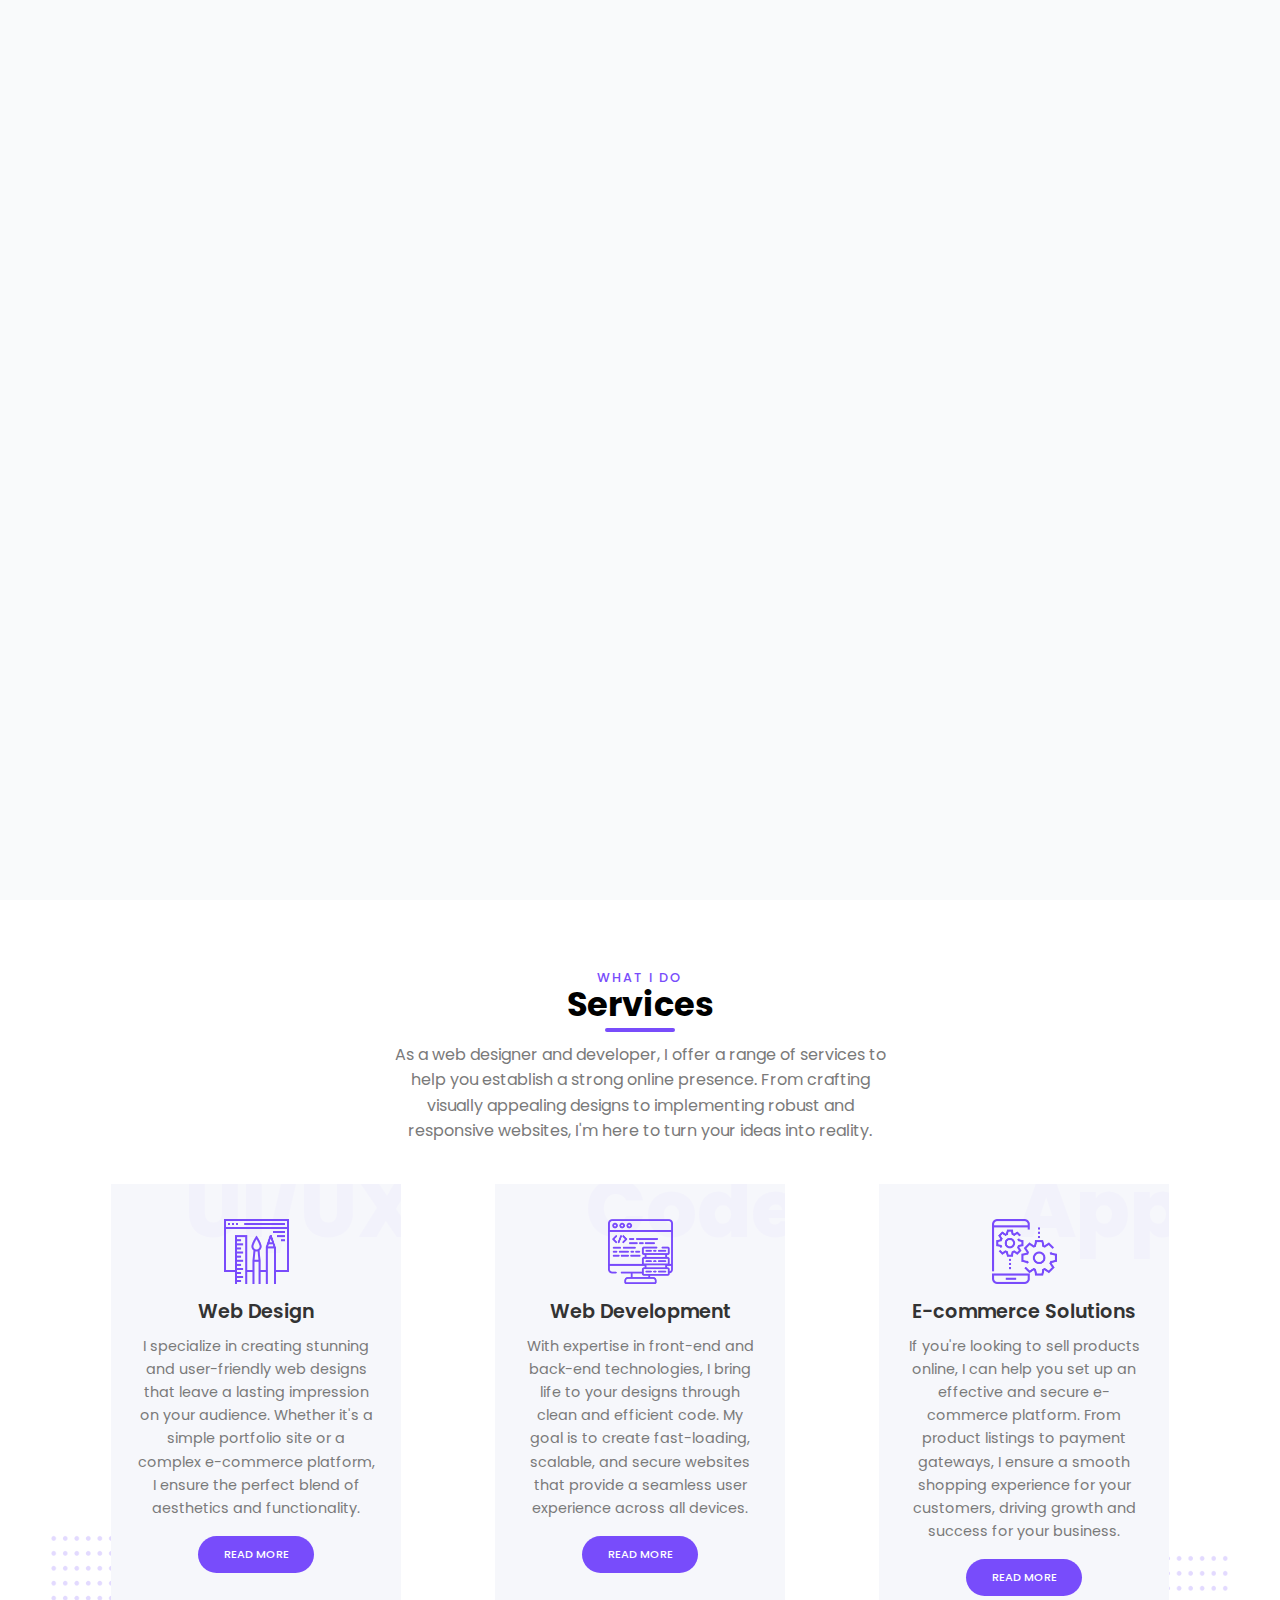
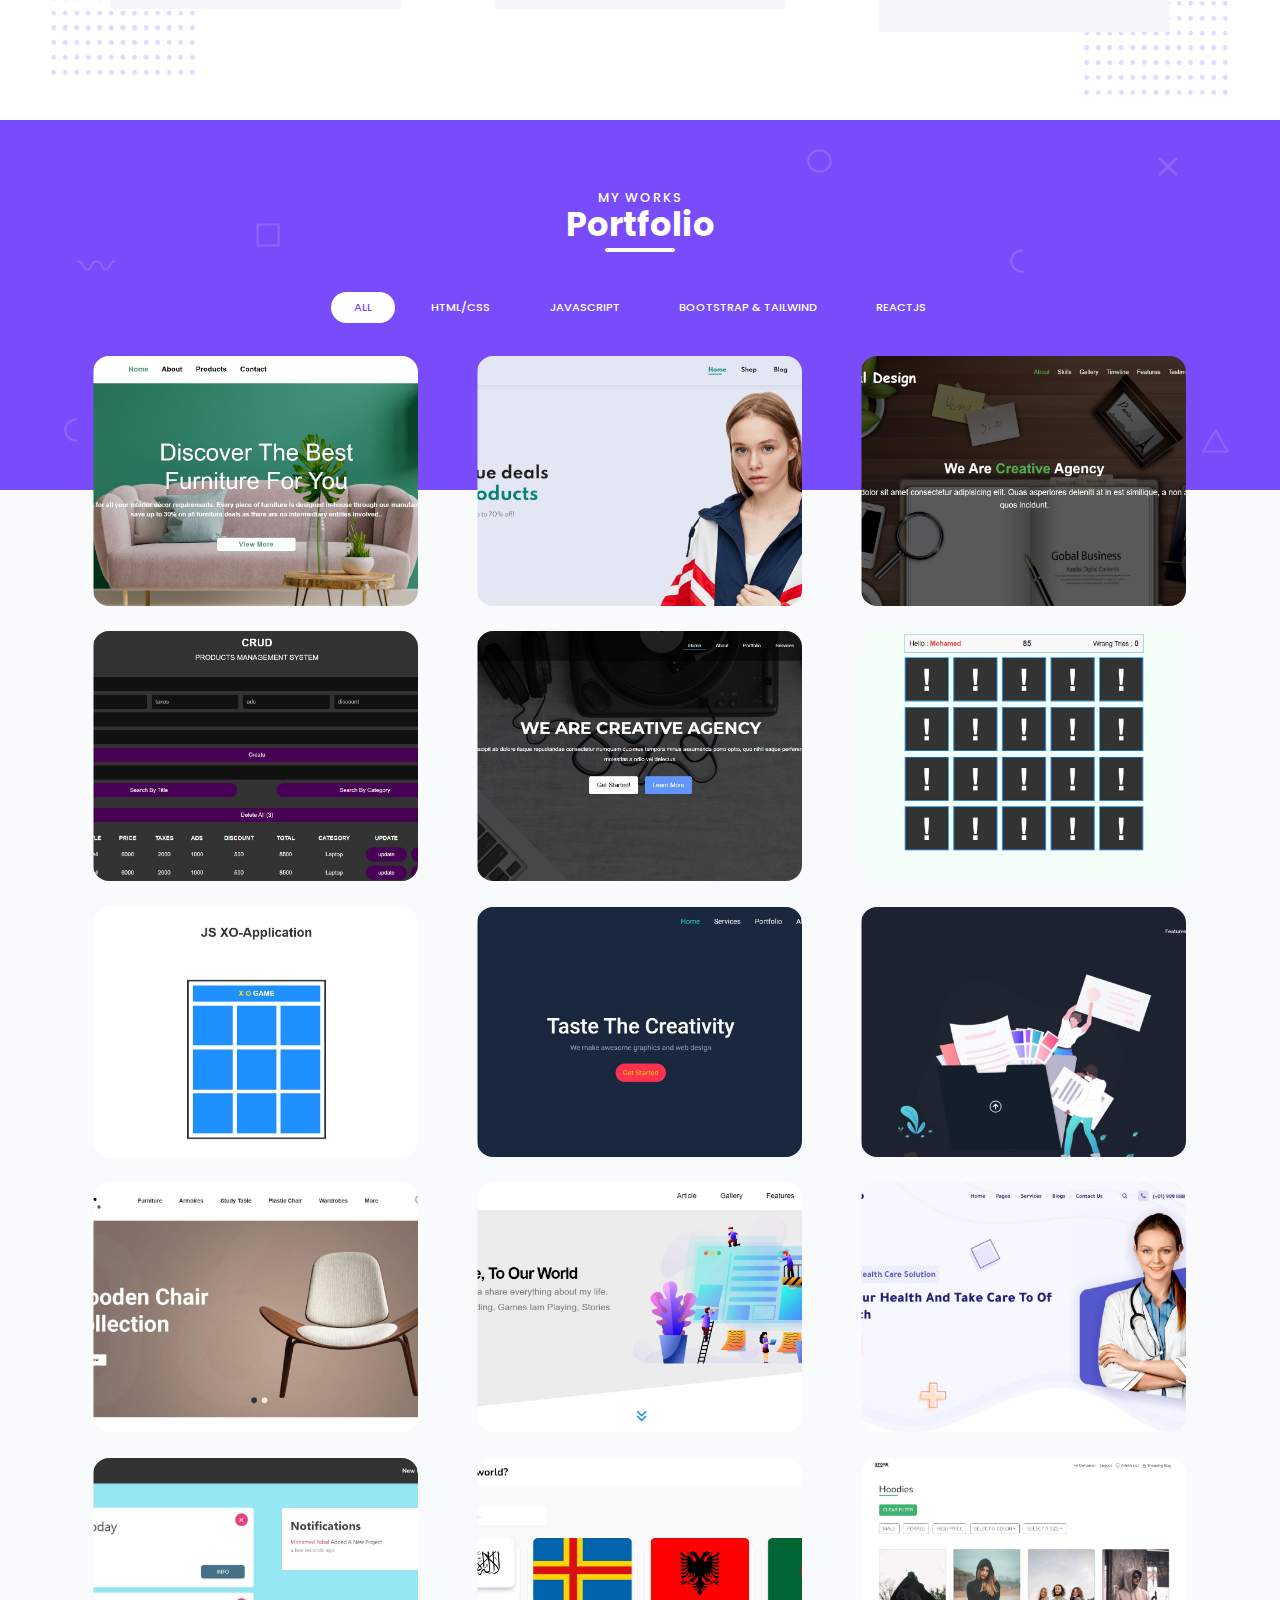
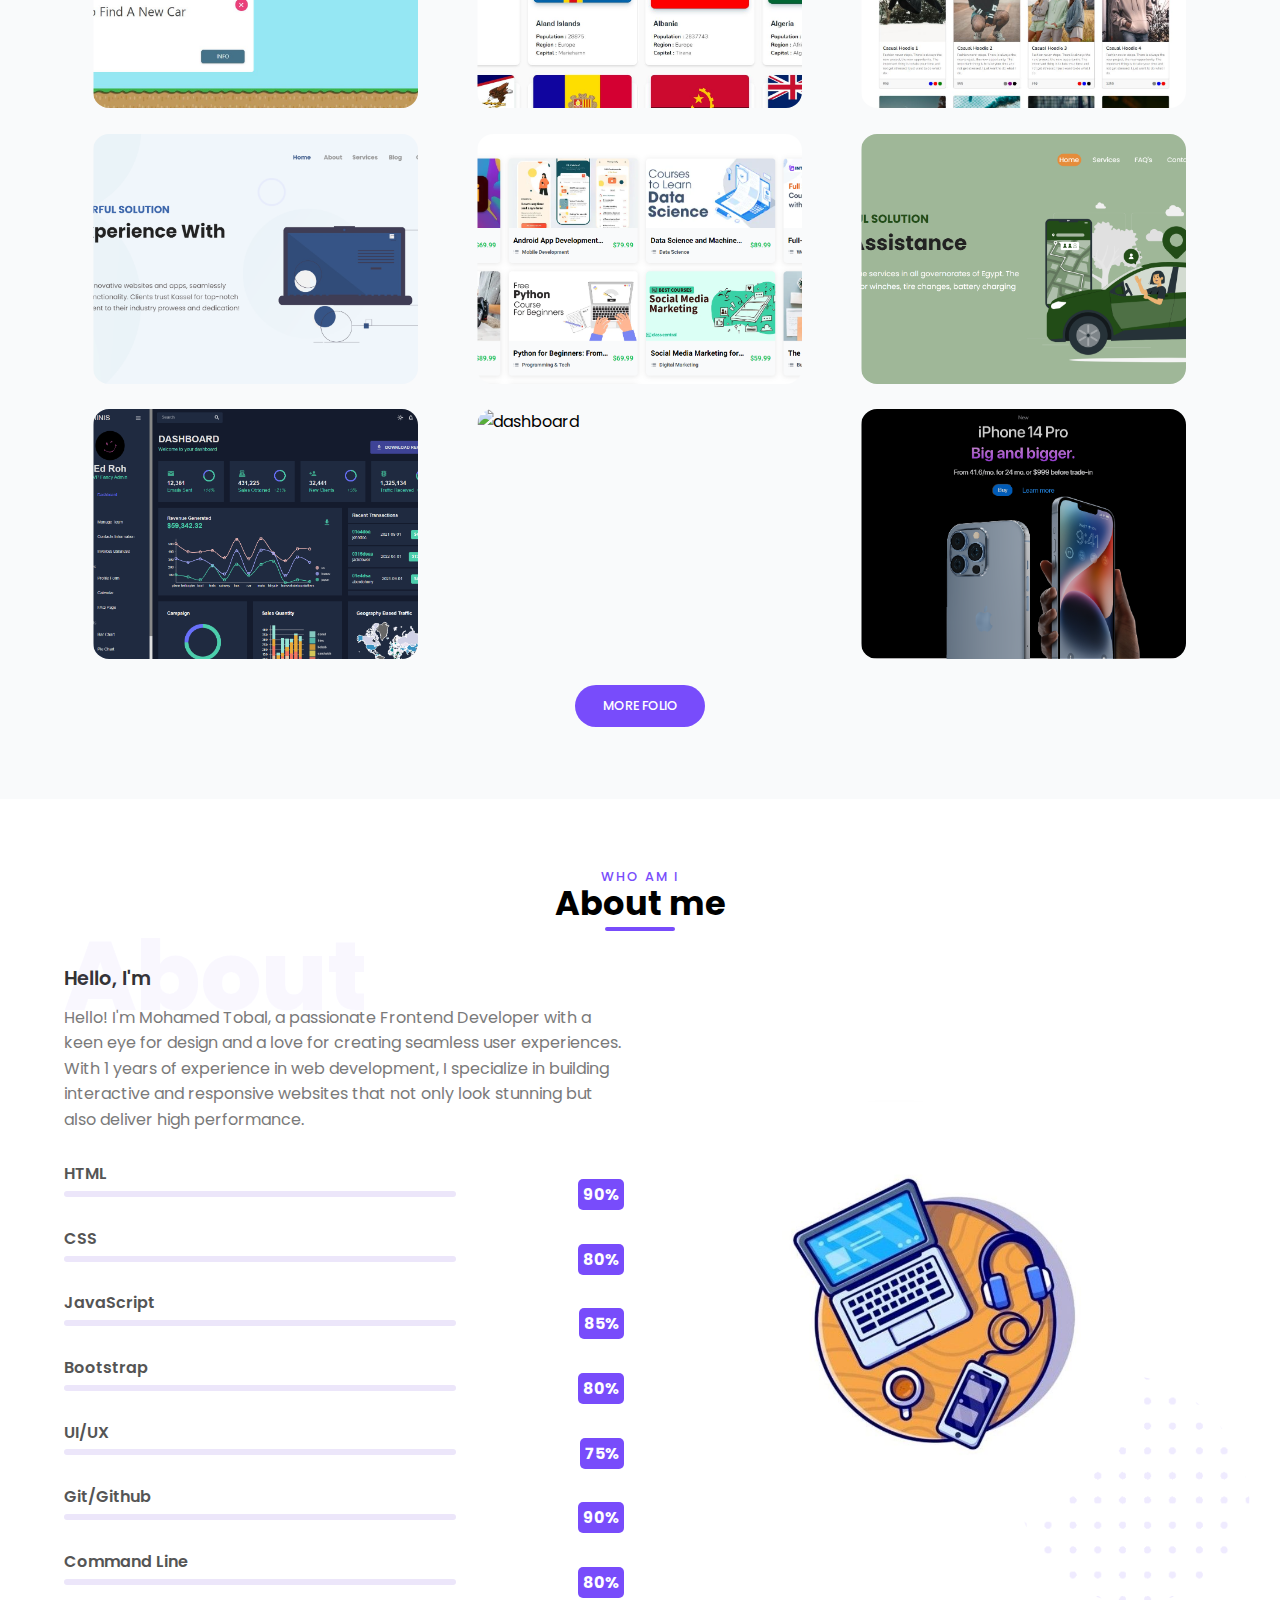
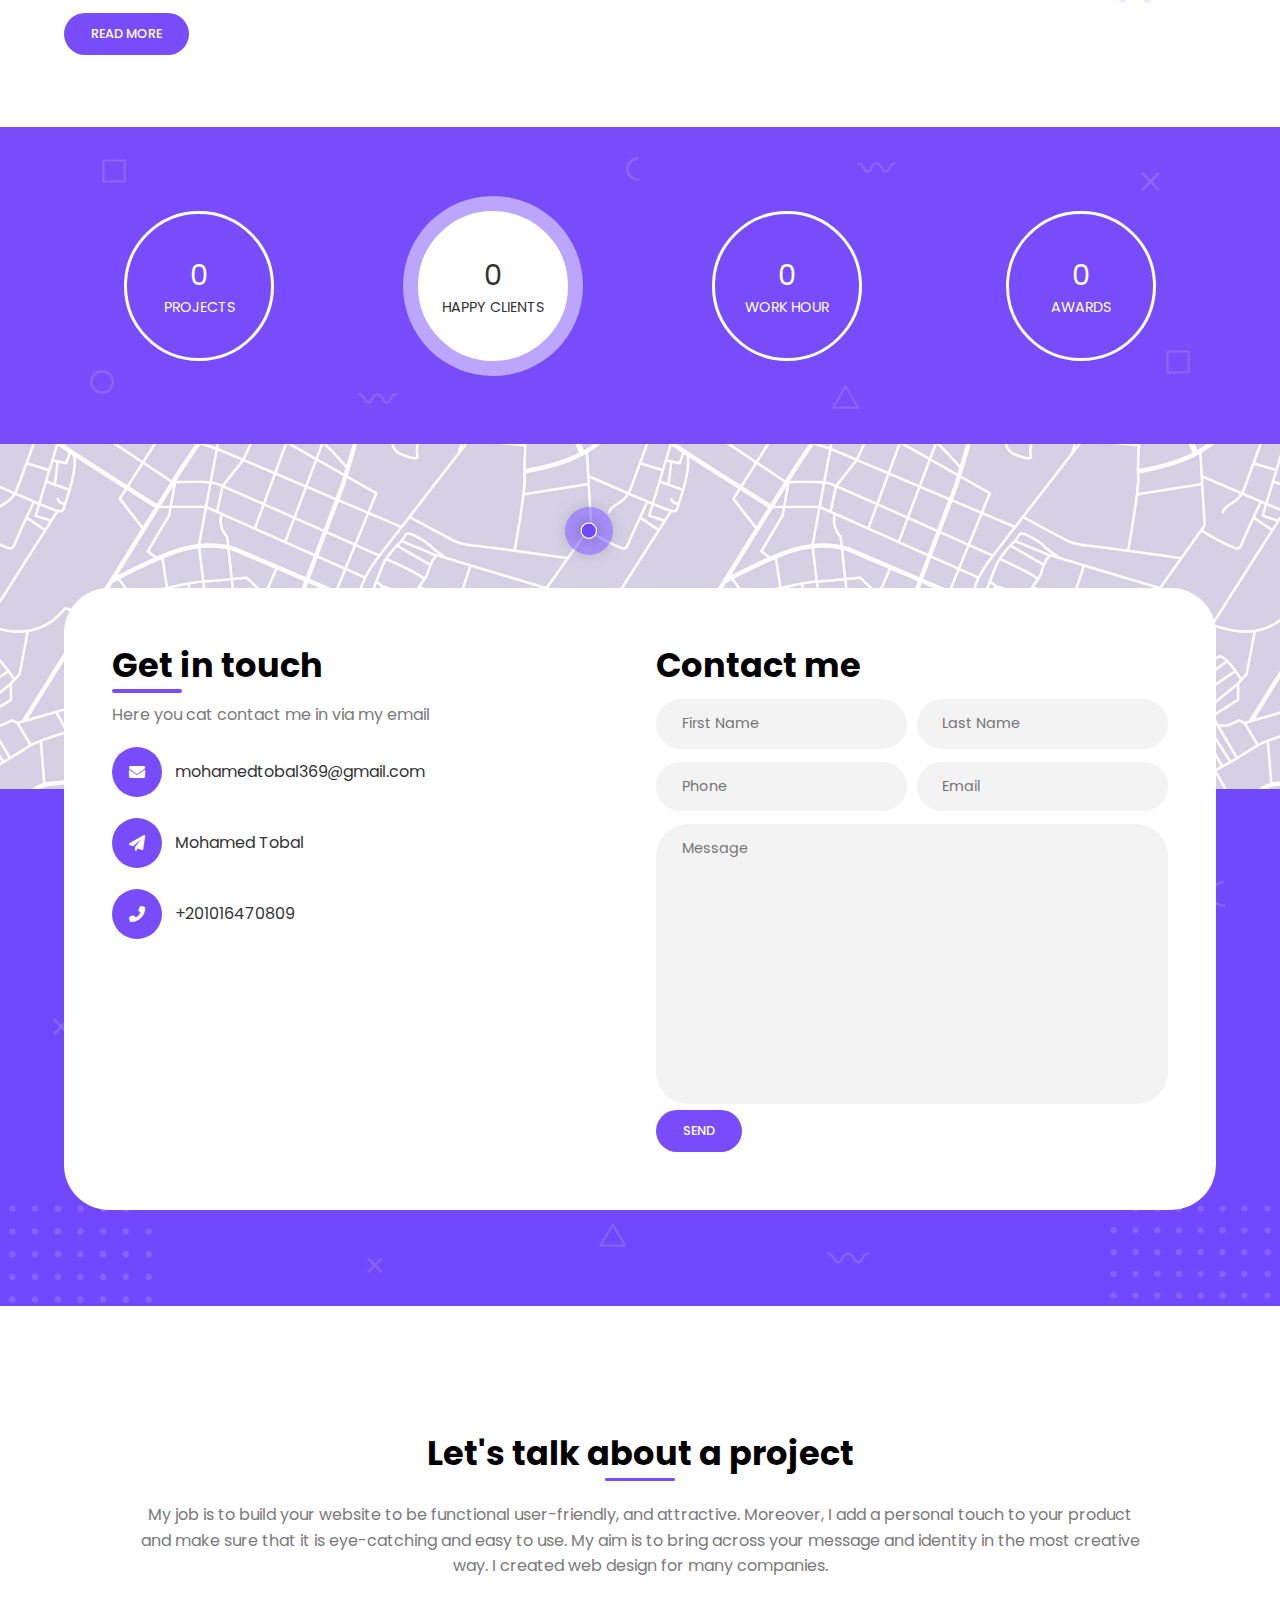
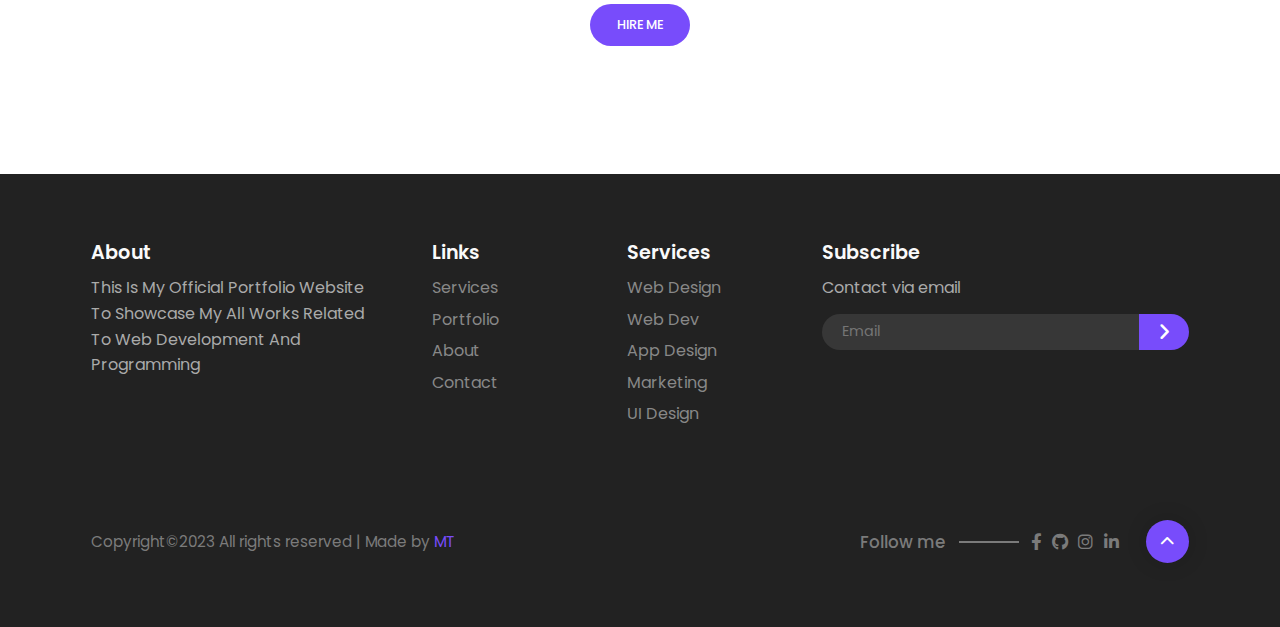
==== commit 5def150b: "Update index.html" ====
--- a/index.html
+++ b/index.html
@@ -443,6 +443,18 @@
               </div>
               <div class="grid-item react">
                 <div class="gallery-image">
+                  <img src="img/portfolio/resume.png" alt="dashboard" />
+                  <div class="img-overlay">
+                    <div class="plus"></div>
+                    <div class="img-description">
+                      <h3>AI Resume Builder</h3>
+                      <h5><a href="https://ai-resume-builder-front.netlify.app/" target="_blank">View Demo</a></h5>
+                    </div>
+                  </div>
+                </div>
+              </div>
+              <div class="grid-item react">
+                <div class="gallery-image">
                   <img src="img/portfolio/mobile-app.png" alt="99" />
                   <div class="img-overlay">
                     <div class="plus"></div>
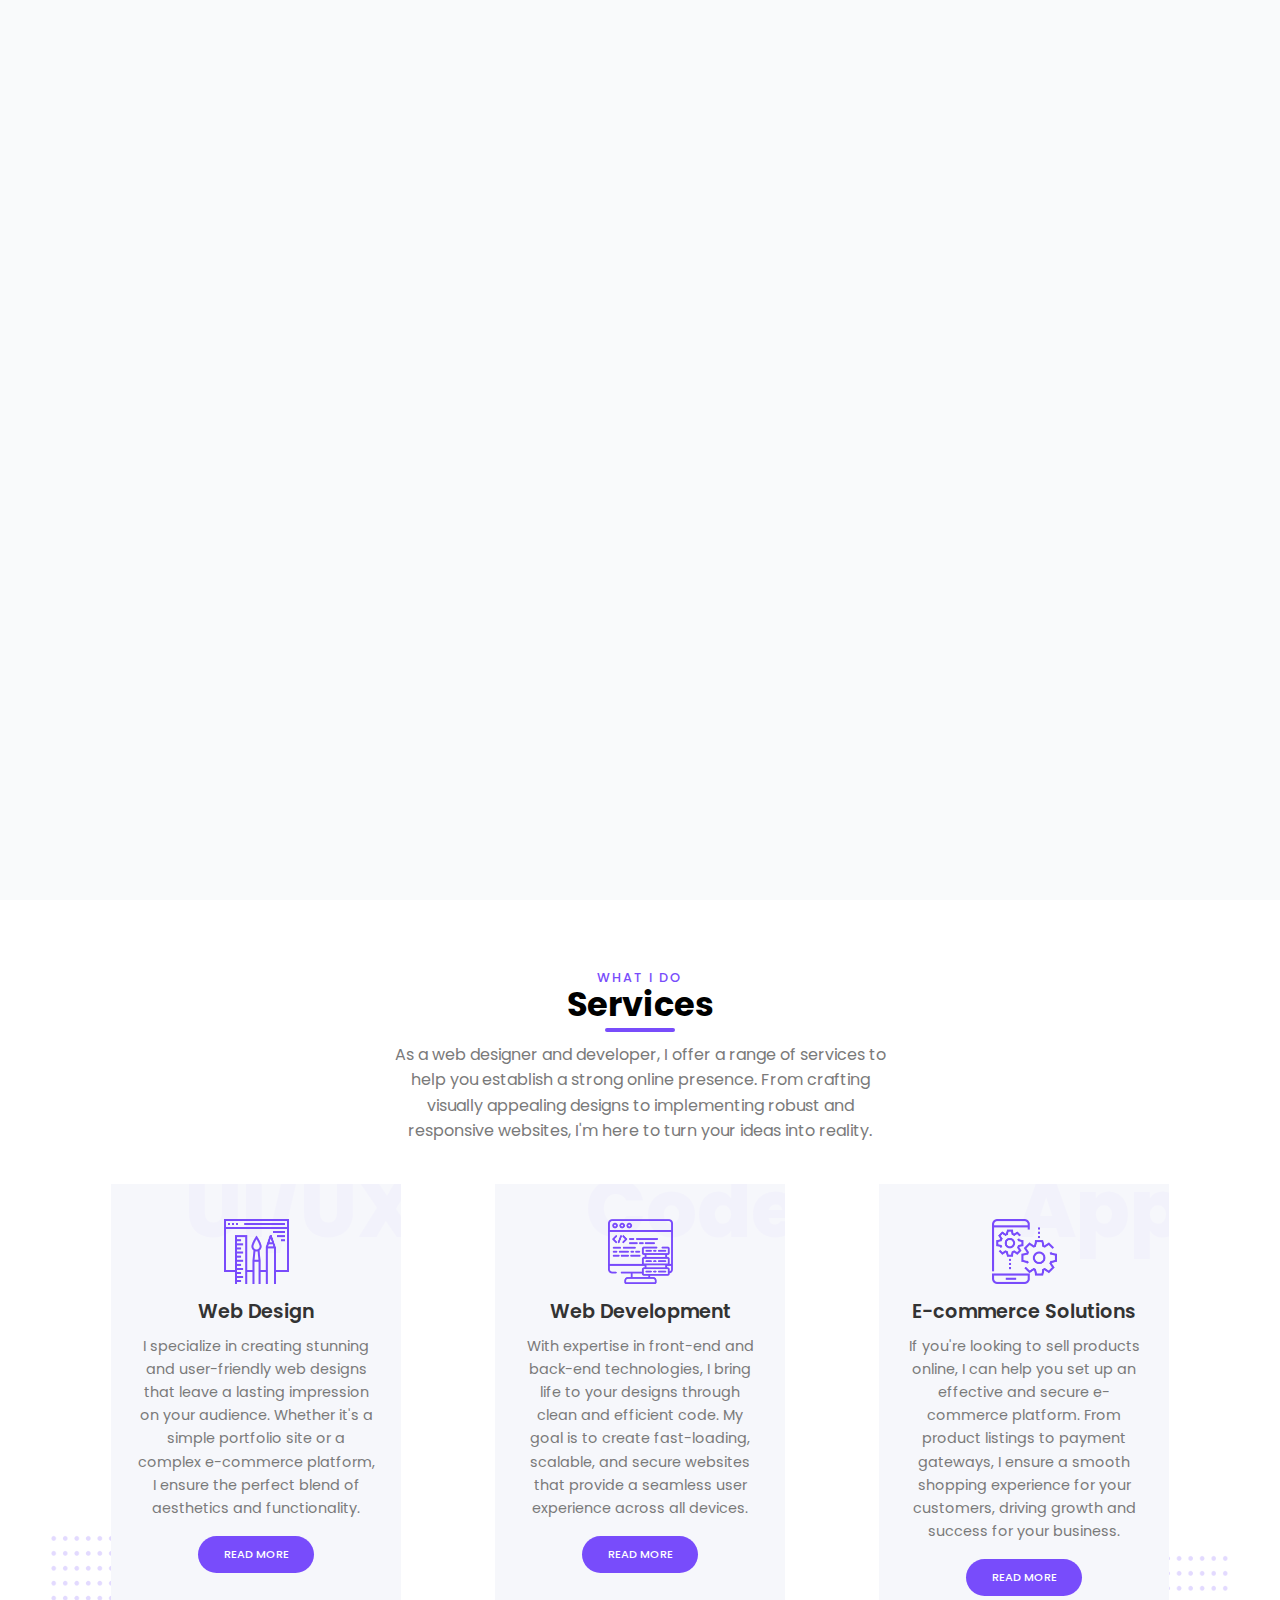
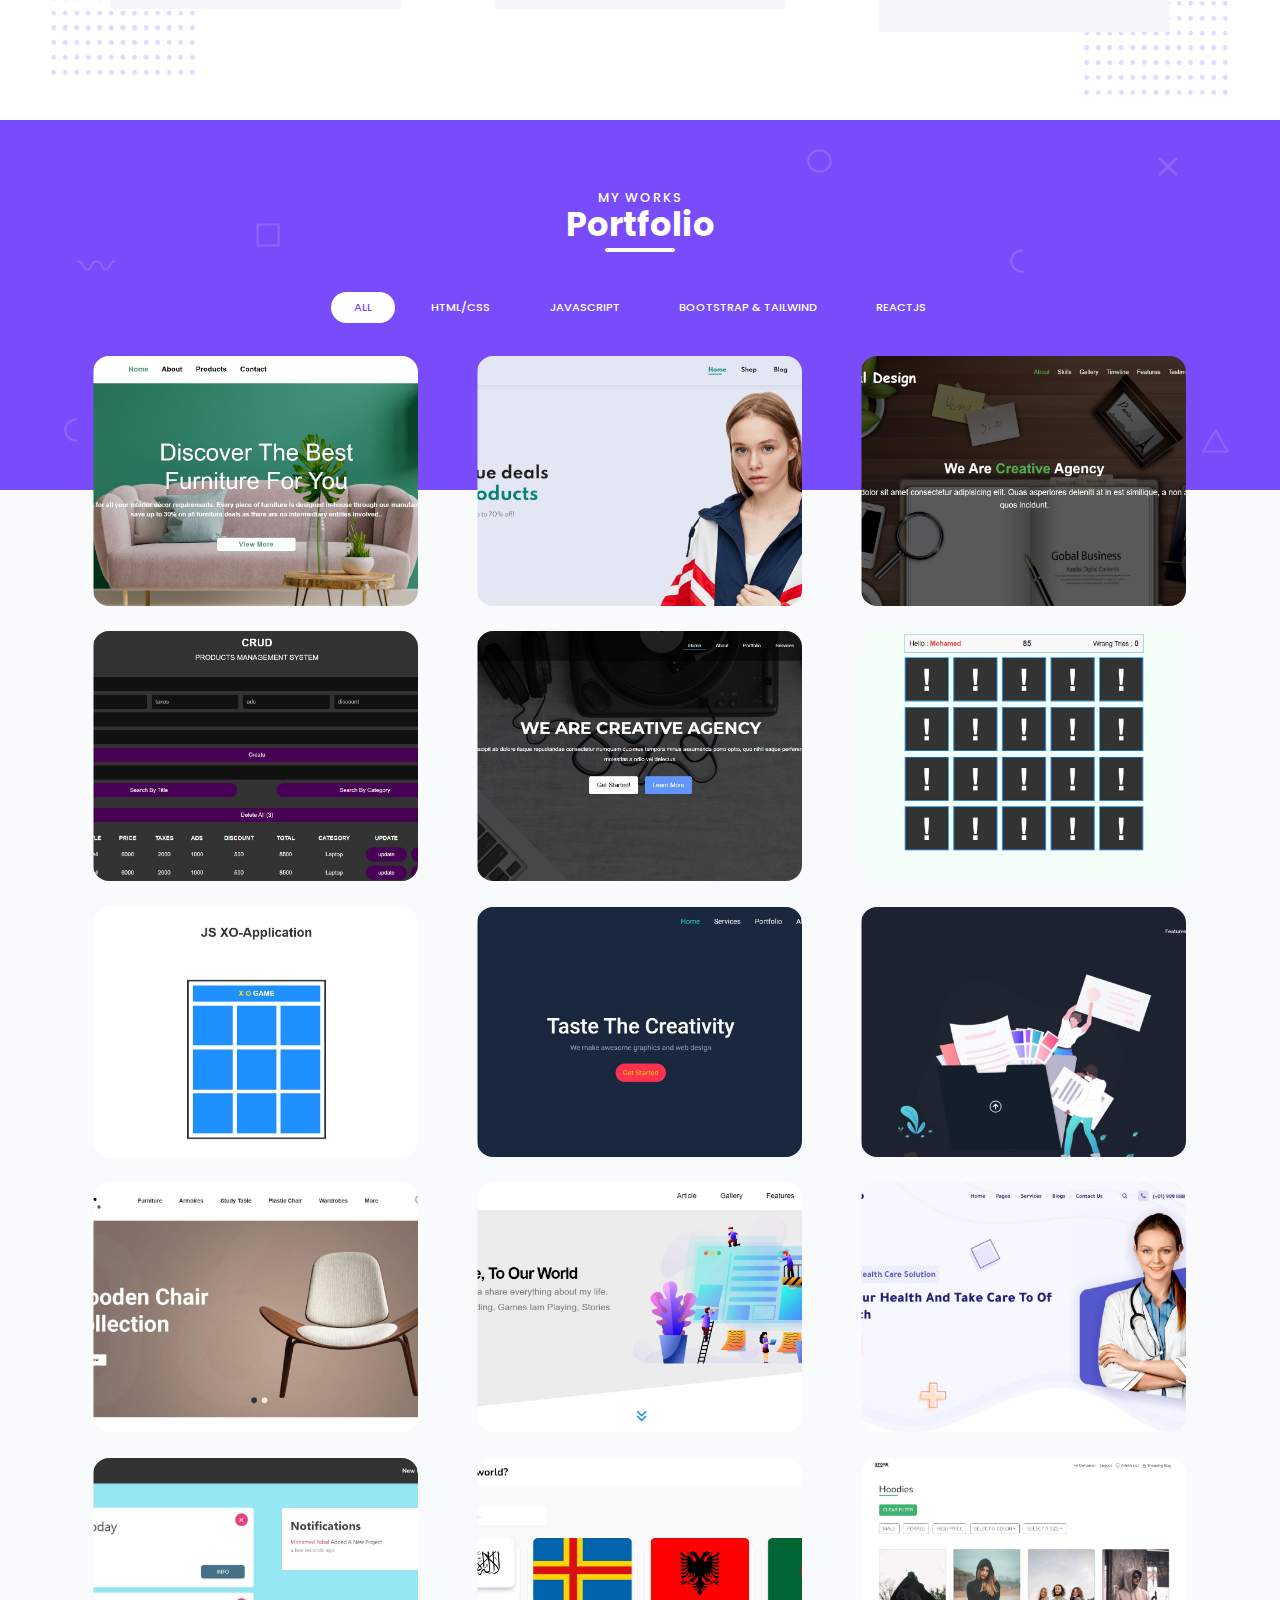
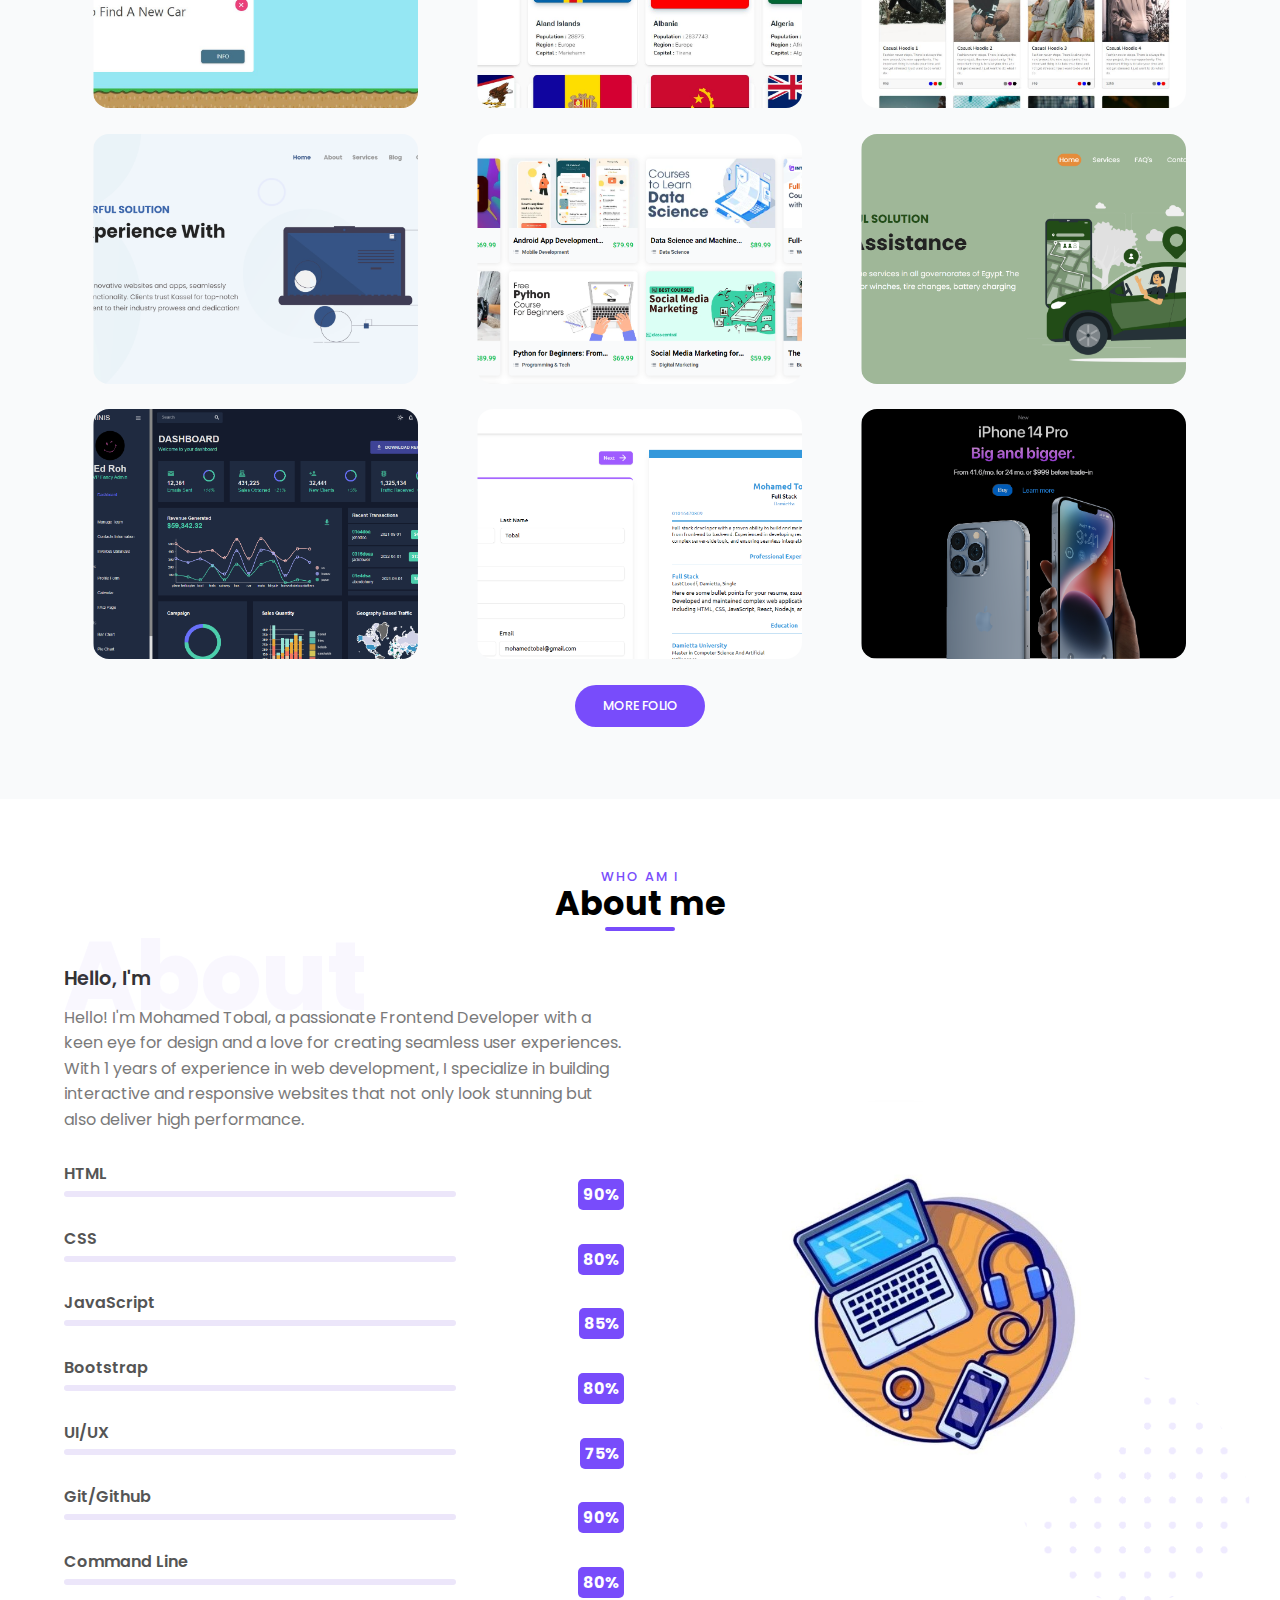
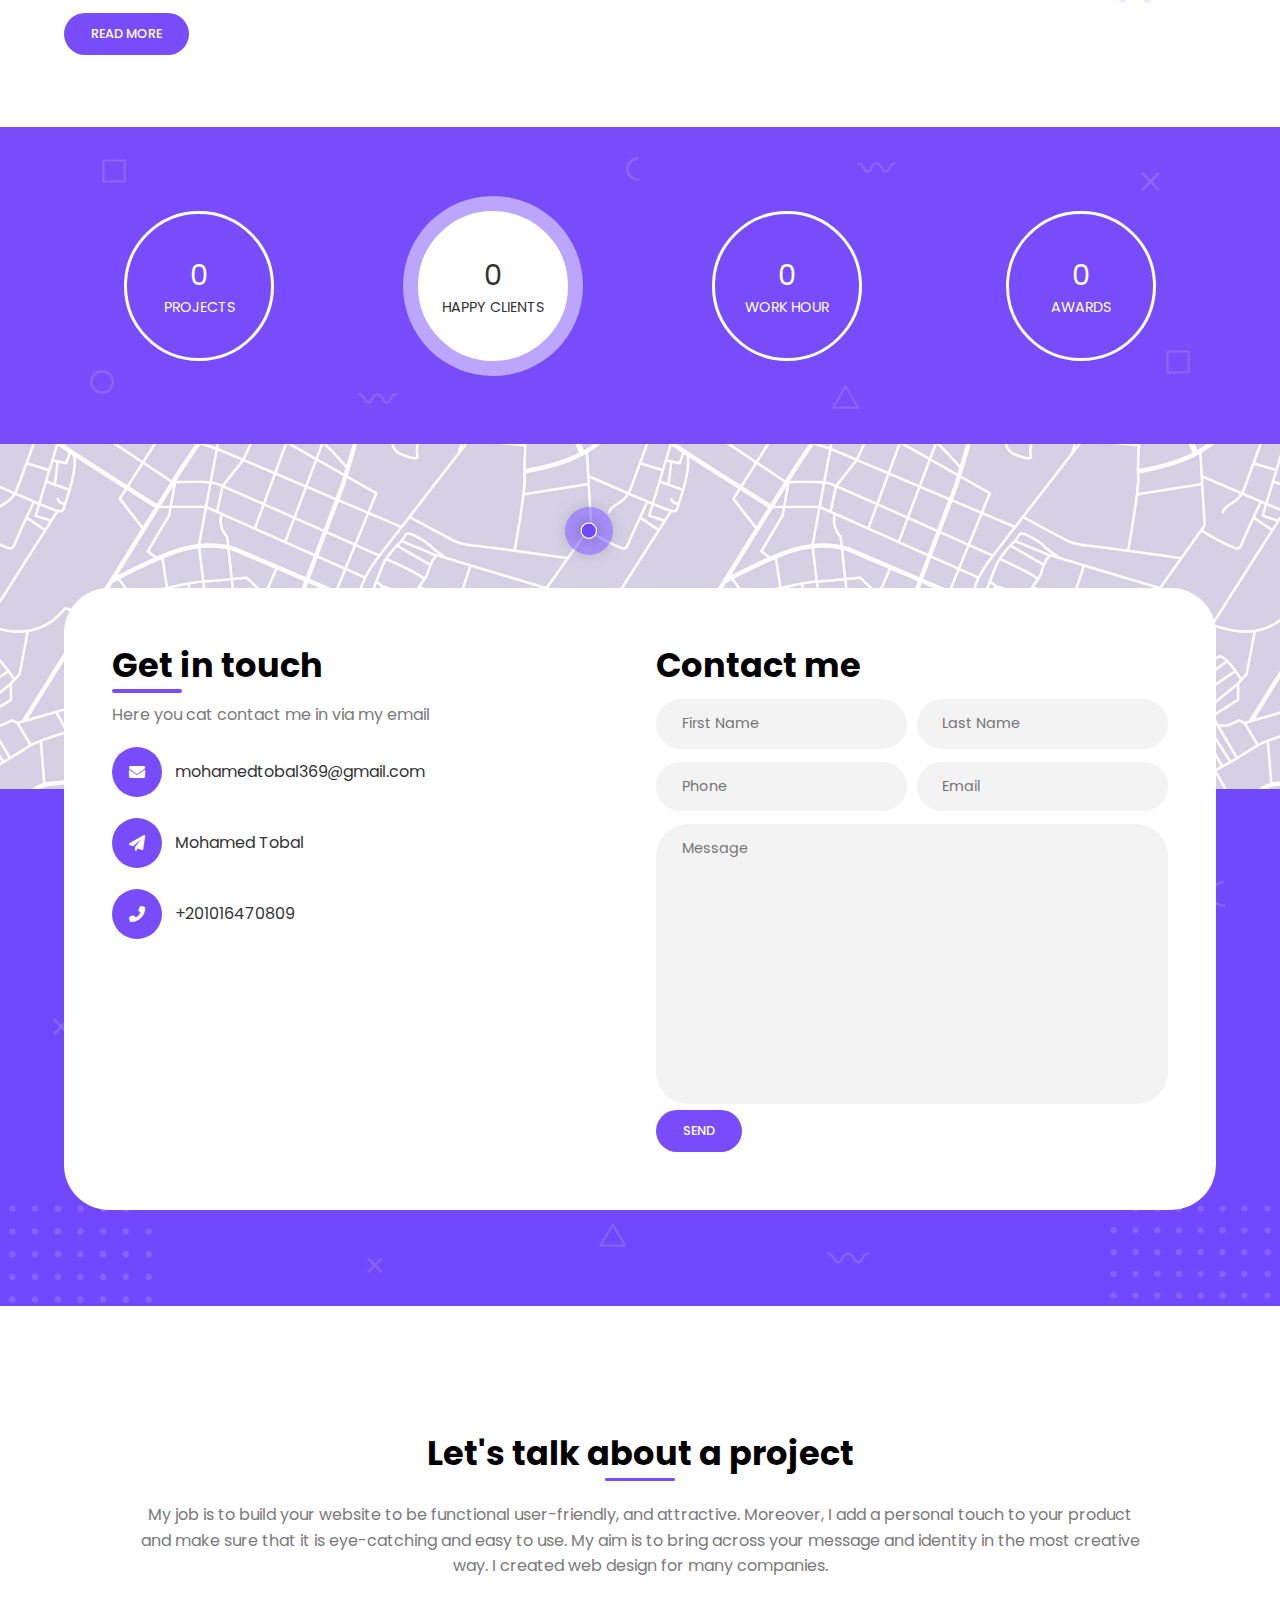
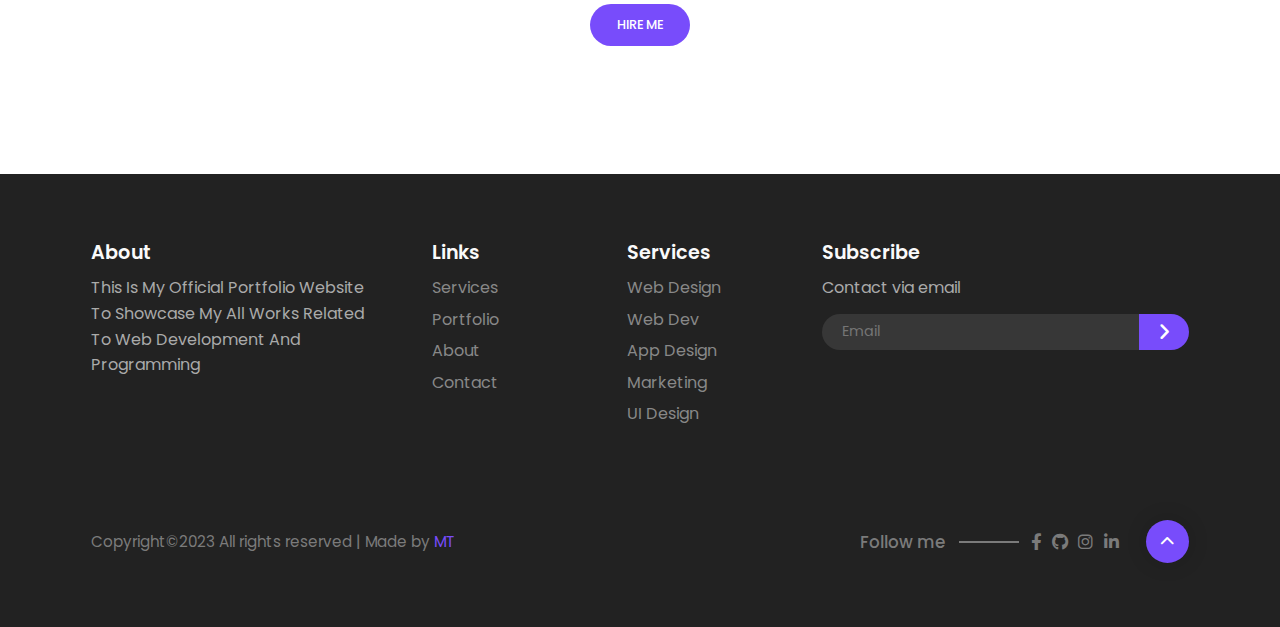
==== commit 73340db7: "Update index.html" ====
--- a/index.html
+++ b/index.html
@@ -443,7 +443,7 @@
               </div>
               <div class="grid-item react">
                 <div class="gallery-image">
-                  <img src="img/portfolio/resume.png" alt="dashboard" />
+                  <img src="img/portfolio/resume.PNG" alt="AI Resume Builder" />
                   <div class="img-overlay">
                     <div class="plus"></div>
                     <div class="img-description">
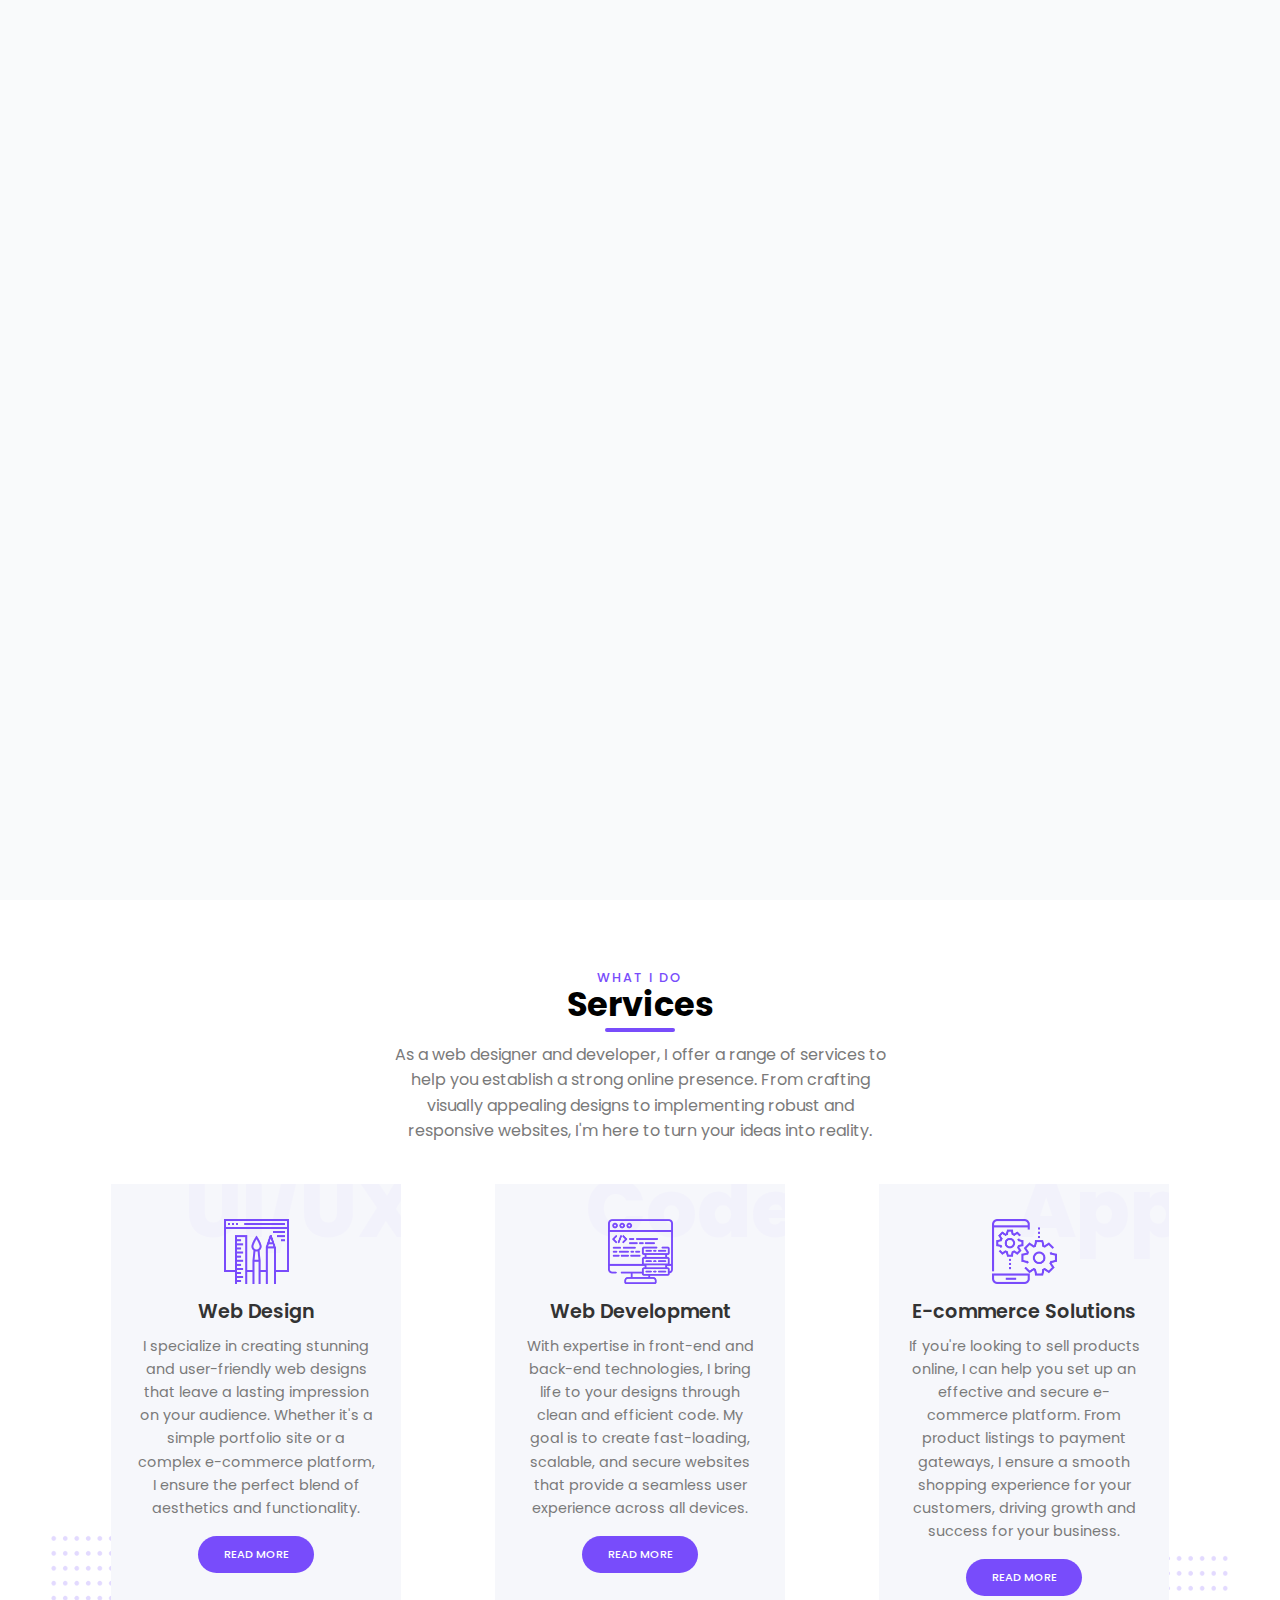
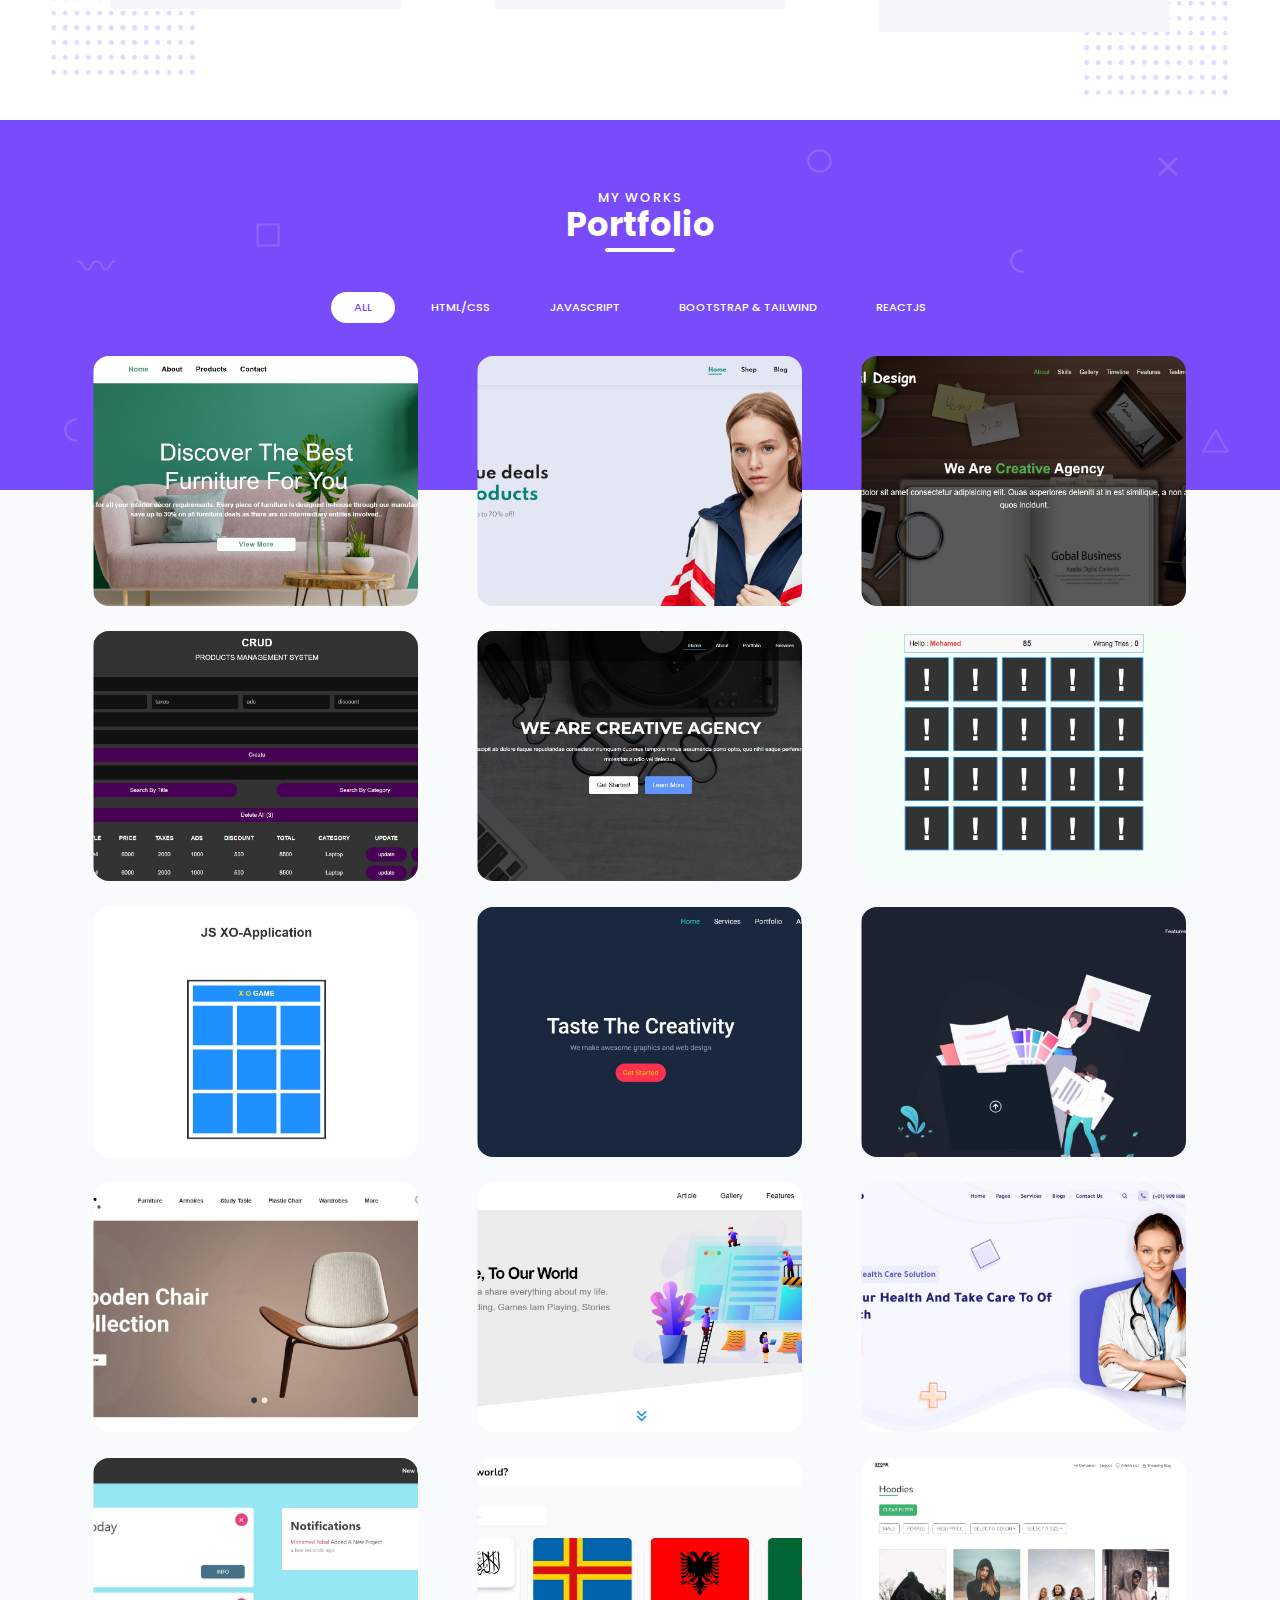
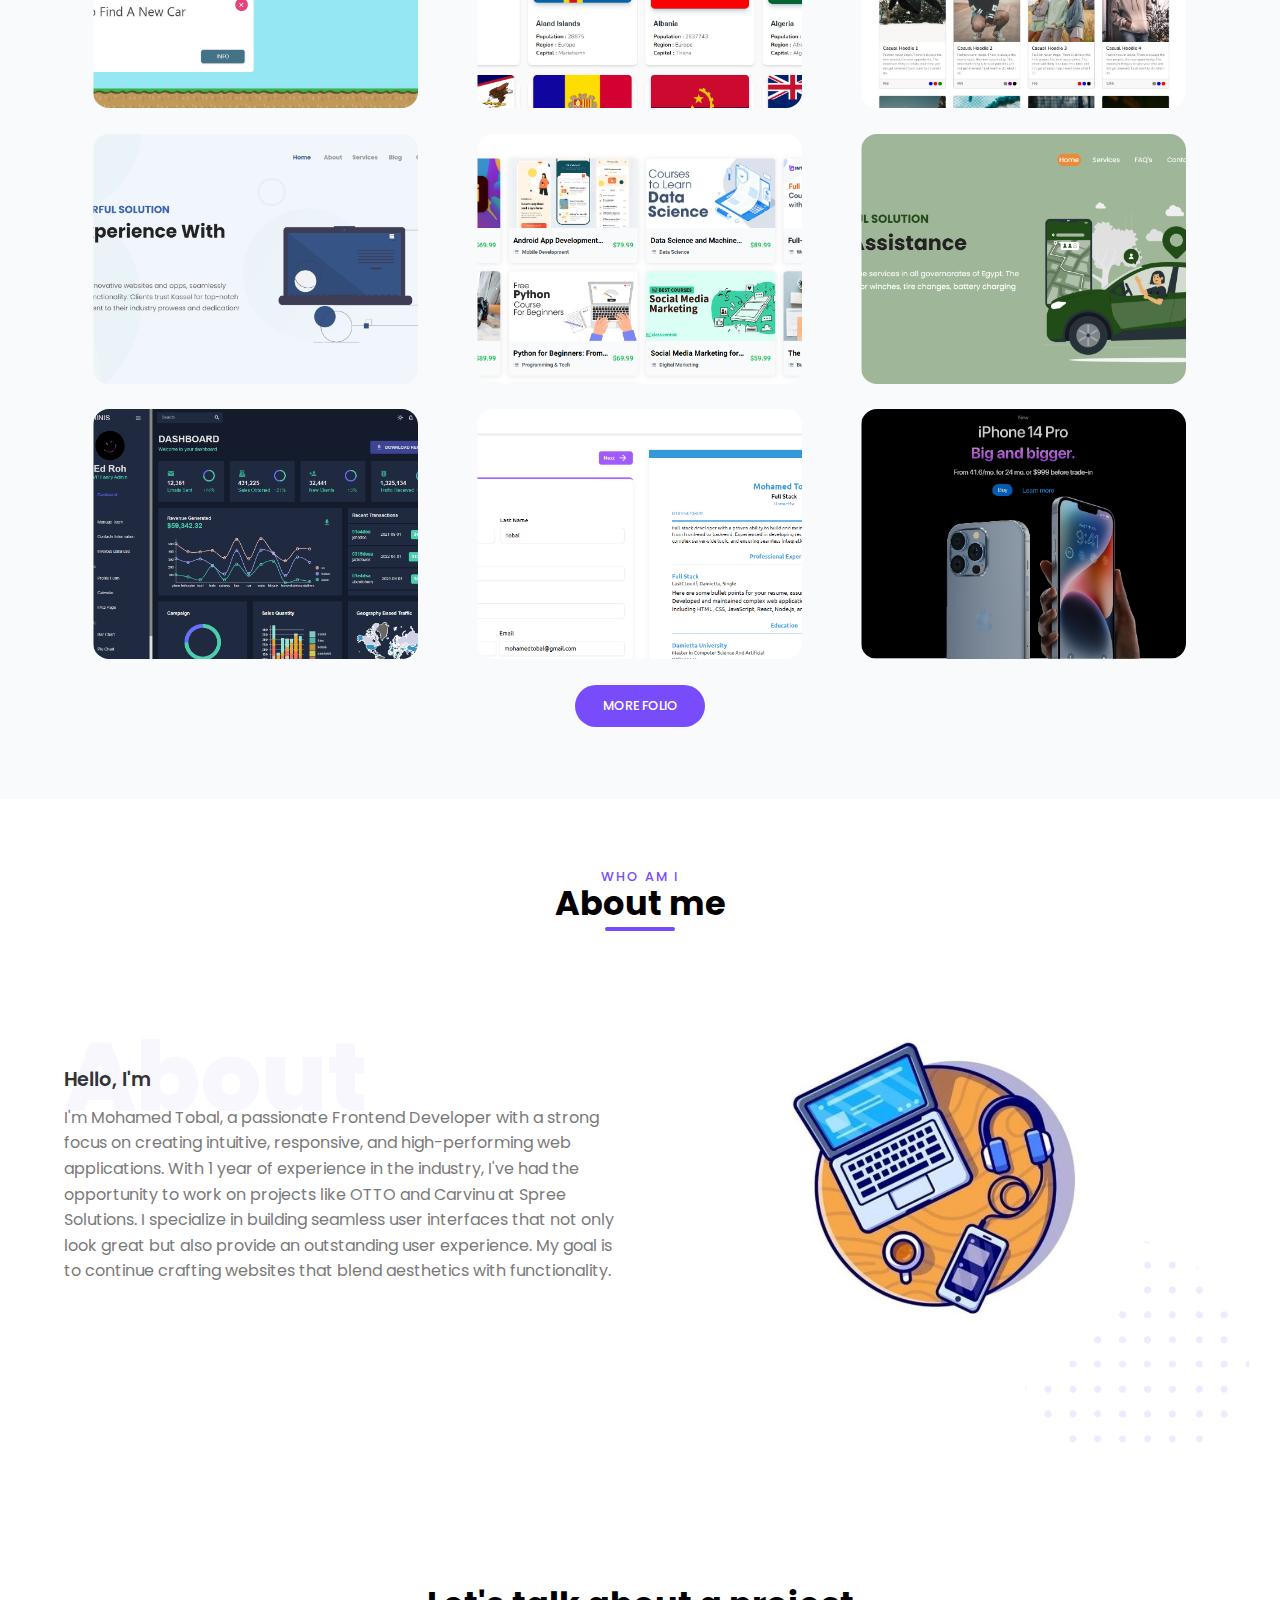
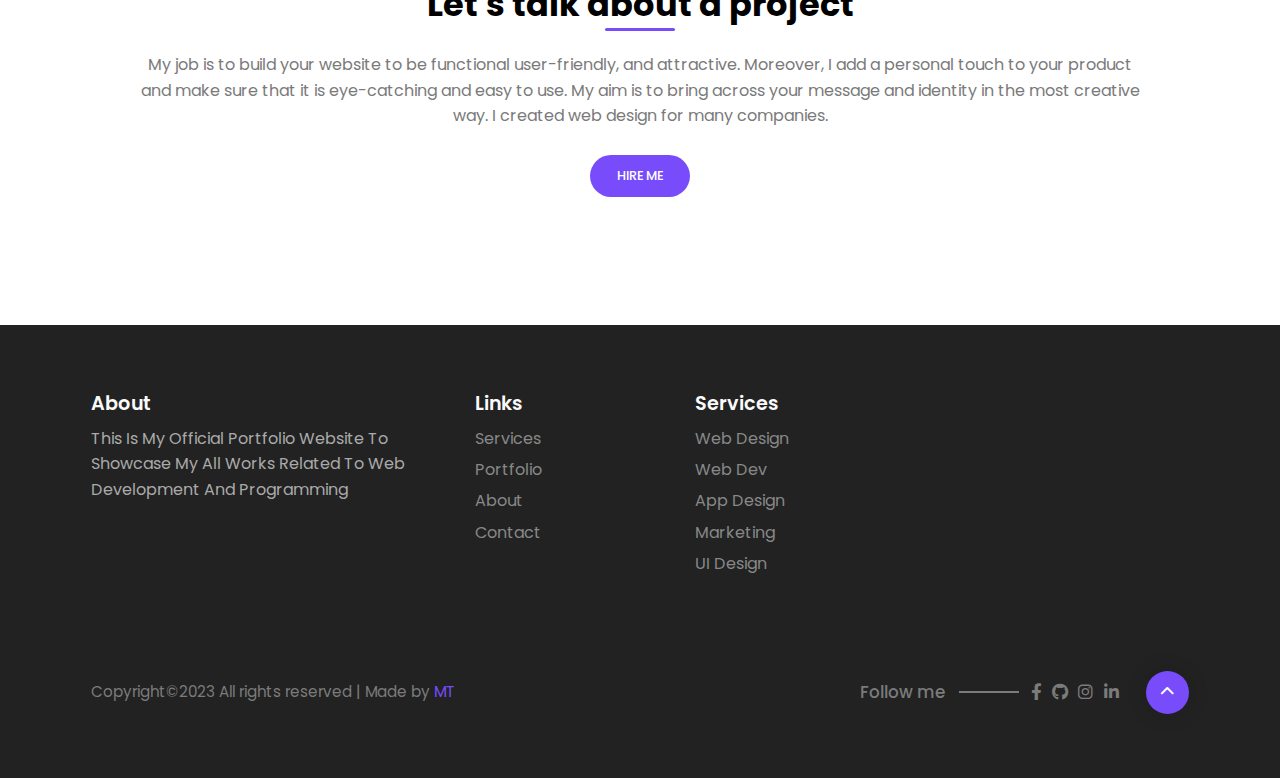
==== commit 0b0cbc51: "Refactor Portfolio Content" ====
--- a/index.html
+++ b/index.html
@@ -13,18 +13,18 @@
       href="https://unpkg.com/swiper/swiper-bundle.min.css"
     />
     <link rel="stylesheet" href="./css/style.css" />
-    <link rel="stylesheet" href="css/all.min.css">
-    <link rel="icon" type="image/png" href="img/my-logo.png">
+    <link rel="stylesheet" href="css/all.min.css" />
+    <link rel="icon" type="image/png" href="img/my-logo.png" />
   </head>
   <body>
-  <div class="loading-spinner">
-    <div class="spinner-square">
-      <div class="square-1 square"></div>
-      <div class="square-2 square"></div>
-      <div class="square-3 square"></div>
+    <div class="loading-spinner">
+      <div class="spinner-square">
+        <div class="square-1 square"></div>
+        <div class="square-2 square"></div>
+        <div class="square-3 square"></div>
+      </div>
     </div>
-  </div>
-  <!-- Rest of your HTML content -->
+    <!-- Rest of your HTML content -->
     <!-- Main Body -->
     <main>
       <header id="header">
@@ -69,9 +69,6 @@
                   <a href="#about">About</a>
                 </li>
                 <li>
-                  <a href="#contact">Contact</a>
-                </li>
-                <li>
                   <a href="#hireme" class="active">Hire me</a>
                 </li>
               </ul>
@@ -88,9 +85,19 @@
             <div class="column-1">
               <h1 class="header-title">Mohamed Tobal</h1>
               <p class="text">
-                Hi there! I'm Mohamed, a versatile web designer and developer. With a strong passion for crafting beautiful and intuitive websites, I enjoy bringing creative ideas to life through code and design.
+                Hi there! I'm Mohamed Tobal, a passionate Frontend Developer and
+                web designer. With a strong love for both design and
+                development, I specialize in creating beautiful, intuitive, and
+                high-performing websites. I thrive on turning creative ideas
+                into seamless, functional web experiences, whether it's through
+                code or design.
               </p>
-              <a href="https://drive.google.com/file/d/1OAY7gK10n71jbZe3XwlBzo-DbDfMFBan/view?usp=sharing" target="_blank" class="btn">Download CV</a>
+              <a
+                href="https://drive.google.com/file/d/1OAY7gK10n71jbZe3XwlBzo-DbDfMFBan/view?usp=sharing"
+                target="_blank"
+                class="btn"
+                >Download CV</a
+              >
             </div>
 
             <div class="column-2 image">
@@ -99,7 +106,11 @@
                 class="points points2"
                 alt=""
               />
-              <img src="./img/portfolio.png" class="img-element z-index" alt="" />
+              <img
+                src="./img/portfolio.png"
+                class="img-element z-index"
+                alt=""
+              />
             </div>
           </div>
         </div>
@@ -110,7 +121,10 @@
           <div class="section-header">
             <h3 class="title" data-title="What I Do">Services</h3>
             <p class="text">
-              As a web designer and developer, I offer a range of services to help you establish a strong online presence. From crafting visually appealing designs to implementing robust and responsive websites, I'm here to turn your ideas into reality.
+              As a web designer and developer, I offer a range of services to
+              help you establish a strong online presence. From crafting
+              visually appealing designs to implementing robust and responsive
+              websites, I'm here to turn your ideas into reality.
             </p>
           </div>
 
@@ -126,7 +140,11 @@
                   <img src="./img/design-icon.png" class="icon" alt="" />
                   <h3 class="title-sm">Web Design</h3>
                   <p class="text">
-                    I specialize in creating stunning and user-friendly web designs that leave a lasting impression on your audience. Whether it's a simple portfolio site or a complex e-commerce platform, I ensure the perfect blend of aesthetics and functionality.
+                    I specialize in creating stunning and user-friendly web
+                    designs that leave a lasting impression on your audience.
+                    Whether it's a simple portfolio site or a complex e-commerce
+                    platform, I ensure the perfect blend of aesthetics and
+                    functionality.
                   </p>
                   <a href="#" class="btn small">Read more</a>
                 </div>
@@ -139,7 +157,11 @@
                   <img src="./img/code-icon.png" class="icon" alt="" />
                   <h3 class="title-sm">Web Development</h3>
                   <p class="text">
-                    With expertise in front-end and back-end technologies, I bring life to your designs through clean and efficient code. My goal is to create fast-loading, scalable, and secure websites that provide a seamless user experience across all devices.
+                    With expertise in front-end and back-end technologies, I
+                    bring life to your designs through clean and efficient code.
+                    My goal is to create fast-loading, scalable, and secure
+                    websites that provide a seamless user experience across all
+                    devices.
                   </p>
                   <a href="#" class="btn small">Read more</a>
                 </div>
@@ -157,13 +179,16 @@
                   <img src="./img/app-icon.png" class="icon" alt="" />
                   <h3 class="title-sm">E-commerce Solutions</h3>
                   <p class="text">
-                    If you're looking to sell products online, I can help you set up an effective and secure e-commerce platform. From product listings to payment gateways, I ensure a smooth shopping experience for your customers, driving growth and success for your business.
+                    If you're looking to sell products online, I can help you
+                    set up an effective and secure e-commerce platform. From
+                    product listings to payment gateways, I ensure a smooth
+                    shopping experience for your customers, driving growth and
+                    success for your business.
                   </p>
                   <a href="#" class="btn small">Read more</a>
                 </div>
               </div>
             </div>
-
           </div>
         </div>
       </section>
@@ -206,9 +231,7 @@
               <button class="filter-btn" data-filter=".boot">
                 Bootstrap & Tailwind
               </button>
-              <button class="filter-btn" data-filter=".react">
-                ReactJS
-              </button>
+              <button class="filter-btn" data-filter=".react">ReactJS</button>
             </div>
 
             <div class="grid">
@@ -219,7 +242,13 @@
                     <div class="plus"></div>
                     <div class="img-description">
                       <h3>ITI Final Project</h3>
-                      <h5><a href="https://iti-fina-project.onrender.com/" target="_blank">View Demo</a></h5>
+                      <h5>
+                        <a
+                          href="https://iti-fina-project.onrender.com/"
+                          target="_blank"
+                          >View Demo</a
+                        >
+                      </h5>
                     </div>
                   </div>
                 </div>
@@ -231,7 +260,13 @@
                     <div class="plus"></div>
                     <div class="img-description">
                       <h3>E-Commerce App</h3>
-                      <h5><a href="https://mohamed-hamdy-tobal.github.io/Build_And_Deploy_Ecommerce_Website/" target="_blank">View Demo</a></h5>
+                      <h5>
+                        <a
+                          href="https://mohamed-hamdy-tobal.github.io/Build_And_Deploy_Ecommerce_Website/"
+                          target="_blank"
+                          >View Demo</a
+                        >
+                      </h5>
                     </div>
                   </div>
                 </div>
@@ -243,7 +278,13 @@
                     <div class="plus"></div>
                     <div class="img-description">
                       <h3>Creative Agency</h3>
-                      <h5><a href="https://mohamed-hamdy-tobal.github.io/HTML_CSS_JS_TEMPLATE/" target="_blank">View Demo</a></h5>
+                      <h5>
+                        <a
+                          href="https://mohamed-hamdy-tobal.github.io/HTML_CSS_JS_TEMPLATE/"
+                          target="_blank"
+                          >View Demo</a
+                        >
+                      </h5>
                     </div>
                   </div>
                 </div>
@@ -255,7 +296,13 @@
                     <div class="plus"></div>
                     <div class="img-description">
                       <h3>CRUD System</h3>
-                      <h5><a href="https://mohamed-hamdy-tobal.github.io/Managment_System-CRUD/" target="_blank">View Demo</a></h5>
+                      <h5>
+                        <a
+                          href="https://mohamed-hamdy-tobal.github.io/Managment_System-CRUD/"
+                          target="_blank"
+                          >View Demo</a
+                        >
+                      </h5>
                     </div>
                   </div>
                 </div>
@@ -267,7 +314,13 @@
                     <div class="plus"></div>
                     <div class="img-description">
                       <h3>Creative Agency</h3>
-                      <h5><a href="https://mohamed-hamdy-tobal.github.io/Template_Three/" target="_blank">View Demo</a></h5>
+                      <h5>
+                        <a
+                          href="https://mohamed-hamdy-tobal.github.io/Template_Three/"
+                          target="_blank"
+                          >View Demo</a
+                        >
+                      </h5>
                     </div>
                   </div>
                 </div>
@@ -279,7 +332,13 @@
                     <div class="plus"></div>
                     <div class="img-description">
                       <h3>Memory Game</h3>
-                      <h5><a href="https://mohamed-hamdy-tobal.github.io/Memory_Game/" target="_blank">View Demo</a></h5>
+                      <h5>
+                        <a
+                          href="https://mohamed-hamdy-tobal.github.io/Memory_Game/"
+                          target="_blank"
+                          >View Demo</a
+                        >
+                      </h5>
                     </div>
                   </div>
                 </div>
@@ -291,7 +350,13 @@
                     <div class="plus"></div>
                     <div class="img-description">
                       <h3>XO Game</h3>
-                      <h5><a href="https://mohamed-hamdy-tobal.github.io/XO_APP/" target="_blank">View Demo</a></h5>
+                      <h5>
+                        <a
+                          href="https://mohamed-hamdy-tobal.github.io/XO_APP/"
+                          target="_blank"
+                          >View Demo</a
+                        >
+                      </h5>
                     </div>
                   </div>
                 </div>
@@ -303,7 +368,13 @@
                     <div class="plus"></div>
                     <div class="img-description">
                       <h3>Bondi Landing Page</h3>
-                      <h5><a href="https://mohamed-hamdy-tobal.github.io/Bootstrap_Porject-Bondi/" target="_blank">View Demo</a></h5>
+                      <h5>
+                        <a
+                          href="https://mohamed-hamdy-tobal.github.io/Bootstrap_Porject-Bondi/"
+                          target="_blank"
+                          >View Demo</a
+                        >
+                      </h5>
                     </div>
                   </div>
                 </div>
@@ -315,7 +386,13 @@
                     <div class="plus"></div>
                     <div class="img-description">
                       <h3>Fylo Landing Page</h3>
-                      <h5><a href="https://tailwind-landing-page-k1ew.onrender.com/" target="_blank">View Demo</a></h5>
+                      <h5>
+                        <a
+                          href="https://tailwind-landing-page-k1ew.onrender.com/"
+                          target="_blank"
+                          >View Demo</a
+                        >
+                      </h5>
                     </div>
                   </div>
                 </div>
@@ -327,7 +404,13 @@
                     <div class="plus"></div>
                     <div class="img-description">
                       <h3>E-Commerce App</h3>
-                      <h5><a href="https://mohamed-hamdy-tobal.github.io/HTML_And_CSS_Template_Four/" target="_blank">View Demo</a></h5>
+                      <h5>
+                        <a
+                          href="https://mohamed-hamdy-tobal.github.io/HTML_And_CSS_Template_Four/"
+                          target="_blank"
+                          >View Demo</a
+                        >
+                      </h5>
                     </div>
                   </div>
                 </div>
@@ -339,7 +422,13 @@
                     <div class="plus"></div>
                     <div class="img-description">
                       <h3>Special Design</h3>
-                      <h5><a href="https://mohamed-hamdy-tobal.github.io/HTML_CSS_TEMPLATE_FIVE/" target="_blank">View Demo</a></h5>
+                      <h5>
+                        <a
+                          href="https://mohamed-hamdy-tobal.github.io/HTML_CSS_TEMPLATE_FIVE/"
+                          target="_blank"
+                          >View Demo</a
+                        >
+                      </h5>
                     </div>
                   </div>
                 </div>
@@ -351,7 +440,13 @@
                     <div class="plus"></div>
                     <div class="img-description">
                       <h3>ITI Final Project</h3>
-                      <h5><a href="https://medical-react-project-mt.onrender.com/" target="_blank">View Demo</a></h5>
+                      <h5>
+                        <a
+                          href="https://medical-react-project-mt.onrender.com/"
+                          target="_blank"
+                          >View Demo</a
+                        >
+                      </h5>
                     </div>
                   </div>
                 </div>
@@ -363,7 +458,13 @@
                     <div class="plus"></div>
                     <div class="img-description">
                       <h3>Managemnt Plan</h3>
-                      <h5><a href="https://project-plane.onrender.com/" target="_blank">View Demo</a></h5>
+                      <h5>
+                        <a
+                          href="https://project-plane.onrender.com/"
+                          target="_blank"
+                          >View Demo</a
+                        >
+                      </h5>
                     </div>
                   </div>
                 </div>
@@ -375,7 +476,13 @@
                     <div class="plus"></div>
                     <div class="img-description">
                       <h3>World Map</h3>
-                      <h5><a href="https://around-the-world-r6zp.onrender.com/" target="_blank">View Demo</a></h5>
+                      <h5>
+                        <a
+                          href="https://around-the-world-r6zp.onrender.com/"
+                          target="_blank"
+                          >View Demo</a
+                        >
+                      </h5>
                     </div>
                   </div>
                 </div>
@@ -387,12 +494,18 @@
                     <div class="plus"></div>
                     <div class="img-description">
                       <h3>E-Commerce</h3>
-                      <h5><a href="https://e-commerce-app-react.onrender.com/" target="_blank">View Demo</a></h5>
-                    </div>
-                  </div>
-                </div>
-              </div>
-              
+                      <h5>
+                        <a
+                          href="https://e-commerce-app-react.onrender.com/"
+                          target="_blank"
+                          >View Demo</a
+                        >
+                      </h5>
+                    </div>
+                  </div>
+                </div>
+              </div>
+
               <div class="grid-item react">
                 <div class="gallery-image">
                   <img src="img/portfolio/kassel.png" alt="99" />
@@ -400,7 +513,13 @@
                     <div class="plus"></div>
                     <div class="img-description">
                       <h3>Kassel</h3>
-                      <h5><a href="https://kassel-company.vercel.app" target="_blank">View Demo</a></h5>
+                      <h5>
+                        <a
+                          href="https://kassel-company.vercel.app"
+                          target="_blank"
+                          >View Demo</a
+                        >
+                      </h5>
                     </div>
                   </div>
                 </div>
@@ -412,7 +531,13 @@
                     <div class="plus"></div>
                     <div class="img-description">
                       <h3>E-Commerce Courses</h3>
-                      <h5><a href="https://e-commerce-courses-two.vercel.app" target="_blank">View Demo</a></h5>
+                      <h5>
+                        <a
+                          href="https://e-commerce-courses-two.vercel.app"
+                          target="_blank"
+                          >View Demo</a
+                        >
+                      </h5>
                     </div>
                   </div>
                 </div>
@@ -424,7 +549,13 @@
                     <div class="plus"></div>
                     <div class="img-description">
                       <h3>Roadside Assistant</h3>
-                      <h5><a href="https://road-assistant-ten.vercel.app" target="_blank">View Demo</a></h5>
+                      <h5>
+                        <a
+                          href="https://road-assistant-ten.vercel.app"
+                          target="_blank"
+                          >View Demo</a
+                        >
+                      </h5>
                     </div>
                   </div>
                 </div>
@@ -436,7 +567,13 @@
                     <div class="plus"></div>
                     <div class="img-description">
                       <h3>Admin Dashboard</h3>
-                      <h5><a href="https://admin-pannel-dashboard.netlify.app/" target="_blank">View Demo</a></h5>
+                      <h5>
+                        <a
+                          href="https://admin-pannel-dashboard.netlify.app/"
+                          target="_blank"
+                          >View Demo</a
+                        >
+                      </h5>
                     </div>
                   </div>
                 </div>
@@ -448,7 +585,13 @@
                     <div class="plus"></div>
                     <div class="img-description">
                       <h3>AI Resume Builder</h3>
-                      <h5><a href="https://ai-resume-builder-front.netlify.app/" target="_blank">View Demo</a></h5>
+                      <h5>
+                        <a
+                          href="https://ai-resume-builder-front.netlify.app/"
+                          target="_blank"
+                          >View Demo</a
+                        >
+                      </h5>
                     </div>
                   </div>
                 </div>
@@ -460,7 +603,13 @@
                     <div class="plus"></div>
                     <div class="img-description">
                       <h3>3D Mobile Website</h3>
-                      <h5><a href="https://helpful-llama-d2c253.netlify.app" target="_blank">View Demo</a></h5>
+                      <h5>
+                        <a
+                          href="https://helpful-llama-d2c253.netlify.app"
+                          target="_blank"
+                          >View Demo</a
+                        >
+                      </h5>
                     </div>
                   </div>
                 </div>
@@ -483,172 +632,20 @@
             <div class="column-1">
               <h3 class="title-sm">Hello, I'm</h3>
               <p class="text">
-                Hello! I'm Mohamed Tobal, a passionate Frontend Developer with a keen eye for design and a love for creating seamless user experiences.
-            With 1 years of experience in web development, I specialize in building interactive and responsive websites that not only look stunning but also deliver high performance.
+                I'm Mohamed Tobal, a passionate Frontend Developer with a strong
+                focus on creating intuitive, responsive, and high-performing web
+                applications. With 1 year of experience in the industry, I've
+                had the opportunity to work on projects like OTTO and Carvinu at
+                Spree Solutions. I specialize in building seamless user
+                interfaces that not only look great but also provide an
+                outstanding user experience. My goal is to continue crafting
+                websites that blend aesthetics with functionality.
               </p>
-              <div class="skills">
-                <div class="skill html" data-progress="90%">
-                  <h3 class="skill-title">HTML</h3>
-                  <div class="skill-bar">
-                    <div class="skill-progress" data-progress="90%"></div>
-                  </div>
-                </div>
-                <div class="skill css" data-progress="80%">
-                  <h3 class="skill-title">CSS</h3>
-                  <div class="skill-bar">
-                    <div class="skill-progress" data-progress="80%"></div>
-                  </div>
-                </div>
-                <div class="skill js" data-progress="85%">
-                  <h3 class="skill-title">JavaScript</h3>
-                  <div class="skill-bar">
-                    <div class="skill-progress" data-progress="85%"></div>
-                  </div>
-                </div>
-                <div class="skill bootstrap" data-progress="80%">
-                  <h3 class="skill-title">Bootstrap</h3>
-                  <div class="skill-bar">
-                    <div class="skill-progress" data-progress="80%"></div>
-                  </div>
-                </div>
-                <div class="skill ui" data-progress="75%">
-                  <h3 class="skill-title">UI/UX</h3>
-                  <div class="skill-bar">
-                    <div class="skill-progress" data-progress="75%"></div>
-                  </div>
-                </div>
-                <div class="skill git" data-progress="90%">
-                  <h3 class="skill-title">Git/Github</h3>
-                  <div class="skill-bar">
-                    <div class="skill-progress" data-progress="90%"></div>
-                  </div>
-                </div>
-                <div class="skill CL" data-progress="80%">
-                  <h3 class="skill-title">Command Line</h3>
-                  <div class="skill-bar">
-                    <div class="skill-progress" data-progress="80%"></div>
-                  </div>
-                </div>
-              </div>
-              <a href="#" class="btn">Read more</a>
             </div>
 
             <div class="column-2 image">
               <img src="./img/shapes/points4.png" class="points" alt="" />
               <img src="./img/lap.jfif" class="z-index" alt="" />
-            </div>
-          </div>
-        </div>
-      </section>
-
-      <section class="records">
-        <div class="overlay overlay-sm">
-          <img src="./img/shapes/square.png" alt="" class="shape square1" />
-          <img src="./img/shapes/square.png" alt="" class="shape square2" />
-          <img src="./img/shapes/circle.png" alt="" class="shape circle" />
-          <img
-            src="./img/shapes/half-circle.png"
-            alt=""
-            class="shape half-circle"
-          />
-          <img src="./img/shapes/wave.png" alt="" class="shape wave wave1" />
-          <img src="./img/shapes/wave.png" alt="" class="shape wave wave2" />
-          <img src="./img/shapes/x.png" alt="" class="shape xshape" />
-          <img src="./img/shapes/triangle.png" alt="" class="shape triangle" />
-        </div>
-
-        <div class="container">
-          <div class="wrap">
-            <div class="record-circle">
-              <h2 class="number" data-num="235">0</h2>
-              <h4 class="sub-title">Projects</h4>
-            </div>
-          </div>
-
-          <div class="wrap">
-            <div class="record-circle active">
-              <h2 class="number" data-num="174">0</h2>
-              <h4 class="sub-title">Happy Clients</h4>
-            </div>
-          </div>
-
-          <div class="wrap">
-            <div class="record-circle">
-              <h2 class="number" data-num="892">0</h2>
-              <h4 class="sub-title">Work Hour</h4>
-            </div>
-          </div>
-
-          <div class="wrap">
-            <div class="record-circle">
-              <h2 class="number" data-num="368">0</h2>
-              <h4 class="sub-title">Awards</h4>
-            </div>
-          </div>
-        </div>
-      </section>
-
-
-      <section class="contact" id="contact">
-        <div class="container">
-          <div class="contact-box">
-            <div class="contact-info">
-              <h3 class="title">Get in touch</h3>
-              <p class="text">
-                Here you cat contact me in via my email
-              </p>
-              <div class="information-wrap">
-                <div class="information">
-                  <div class="contact-icon">
-                    <i class="fa-solid fa-envelope"></i>
-                  </div>
-                  <a href="mailto:mohamedtobal369@gmail.com" class="box-desc">mohamedtobal369@gmail.com</a>
-                </div>
-
-                <div class="information">
-                  <div class="contact-icon">
-                    <i class="fas fa-paper-plane"></i>
-                  </div>
-                  <a href="https://t.me/mohamedTobal9" class="box-desc">Mohamed Tobal</a>
-                </div>
-
-                <div class="information">
-                  <div class="contact-icon">
-                    <i class="fas fa-phone-alt"></i>
-                  </div>
-                  <a href="tel:+201016470809" class="box-desc">+201016470809</a>
-                </div>
-              </div>
-            </div>
-
-            <div class="contact-form">
-              <h3 class="title">Contact me</h3>
-              <div class="row">
-                <input
-                  type="text"
-                  class="contact-input"
-                  placeholder="First Name"
-                />
-                <input
-                  type="text"
-                  class="contact-input"
-                  placeholder="Last Name"
-                />
-              </div>
-
-              <div class="row">
-                <input type="text" class="contact-input" placeholder="Phone" />
-                <input type="email" class="contact-input" placeholder="Email" />
-              </div>
-
-              <div class="row">
-                <textarea
-                  name="message"
-                  class="contact-input textarea"
-                  placeholder="Message"
-                ></textarea>
-              </div>
-              <a href="#" class="btn">Send</a>
             </div>
           </div>
         </div>
@@ -658,12 +655,17 @@
         <div class="container">
           <h3 class="title">Let's talk about a project</h3>
           <p class="text">
-            My job is to build your website to be functional user-friendly, and attractive. Moreover, I add a personal touch to your
-            product and make sure that it is eye-catching and easy to use.
-            My aim is to bring across your message and identity in the most creative way. 
-            I created web design for many companies.
+            My job is to build your website to be functional user-friendly, and
+            attractive. Moreover, I add a personal touch to your product and
+            make sure that it is eye-catching and easy to use. My aim is to
+            bring across your message and identity in the most creative way. I
+            created web design for many companies.
           </p>
-          <a href="#contact" class="btn">Hire me</a>
+          <a
+            href="mailto:mo7amedtobal@gmail.com?subject=Hiring Inquiry&body=Hi, I am interested in hiring you!"
+            class="btn"
+            >Hire me</a
+          >
         </div>
       </section>
     </main>
@@ -674,7 +676,8 @@
           <div class="grid-4-col footer-about">
             <h3 class="title-sm">About</h3>
             <p class="text">
-              This Is My Official Portfolio Website To Showcase My All Works Related To Web Development And Programming
+              This Is My Official Portfolio Website To Showcase My All Works
+              Related To Web Development And Programming
             </p>
           </div>
 
@@ -717,11 +720,9 @@
             </ul>
           </div>
 
-          <div class="grid-4-col footer-newstletter">
+          <div style="display: none" class="grid-4-col footer-newstletter">
             <h3 class="title-sm">Subscribe</h3>
-            <p class="text">
-              Contact via email
-            </p>
+            <p class="text">Contact via email</p>
             <div class="footer-input-wrap">
               <input type="email" class="footer-input" placeholder="Email" />
               <a href="#" class="input-arrow">
@@ -744,16 +745,28 @@
               <h3>Follow me</h3>
               <span class="footer-line"></span>
               <div class="social-media">
-                <a href="https://www.facebook.com/profile.php?id=100093493282166" target="_blank">
+                <a
+                  href="https://www.facebook.com/profile.php?id=100093493282166"
+                  target="_blank"
+                >
                   <i class="fab fa-facebook-f"></i>
                 </a>
-                <a href="https://github.com/Mohamed-Hamdy-Tobal" target="_blank">
+                <a
+                  href="https://github.com/Mohamed-Hamdy-Tobal"
+                  target="_blank"
+                >
                   <i class="fa-brands fa-github"></i>
                 </a>
-                <a href="https://www.instagram.com/mo7amedtobal/" target="_blank">
+                <a
+                  href="https://www.instagram.com/mo7amedtobal/"
+                  target="_blank"
+                >
                   <i class="fab fa-instagram"></i>
                 </a>
-                <a href="https://www.linkedin.com/in/mohamed-tobal-45a0bb214" target="_blank">
+                <a
+                  href="https://www.linkedin.com/in/mohamed-tobal-45a0bb214"
+                  target="_blank"
+                >
                   <i class="fab fa-linkedin-in"></i>
                 </a>
               </div>
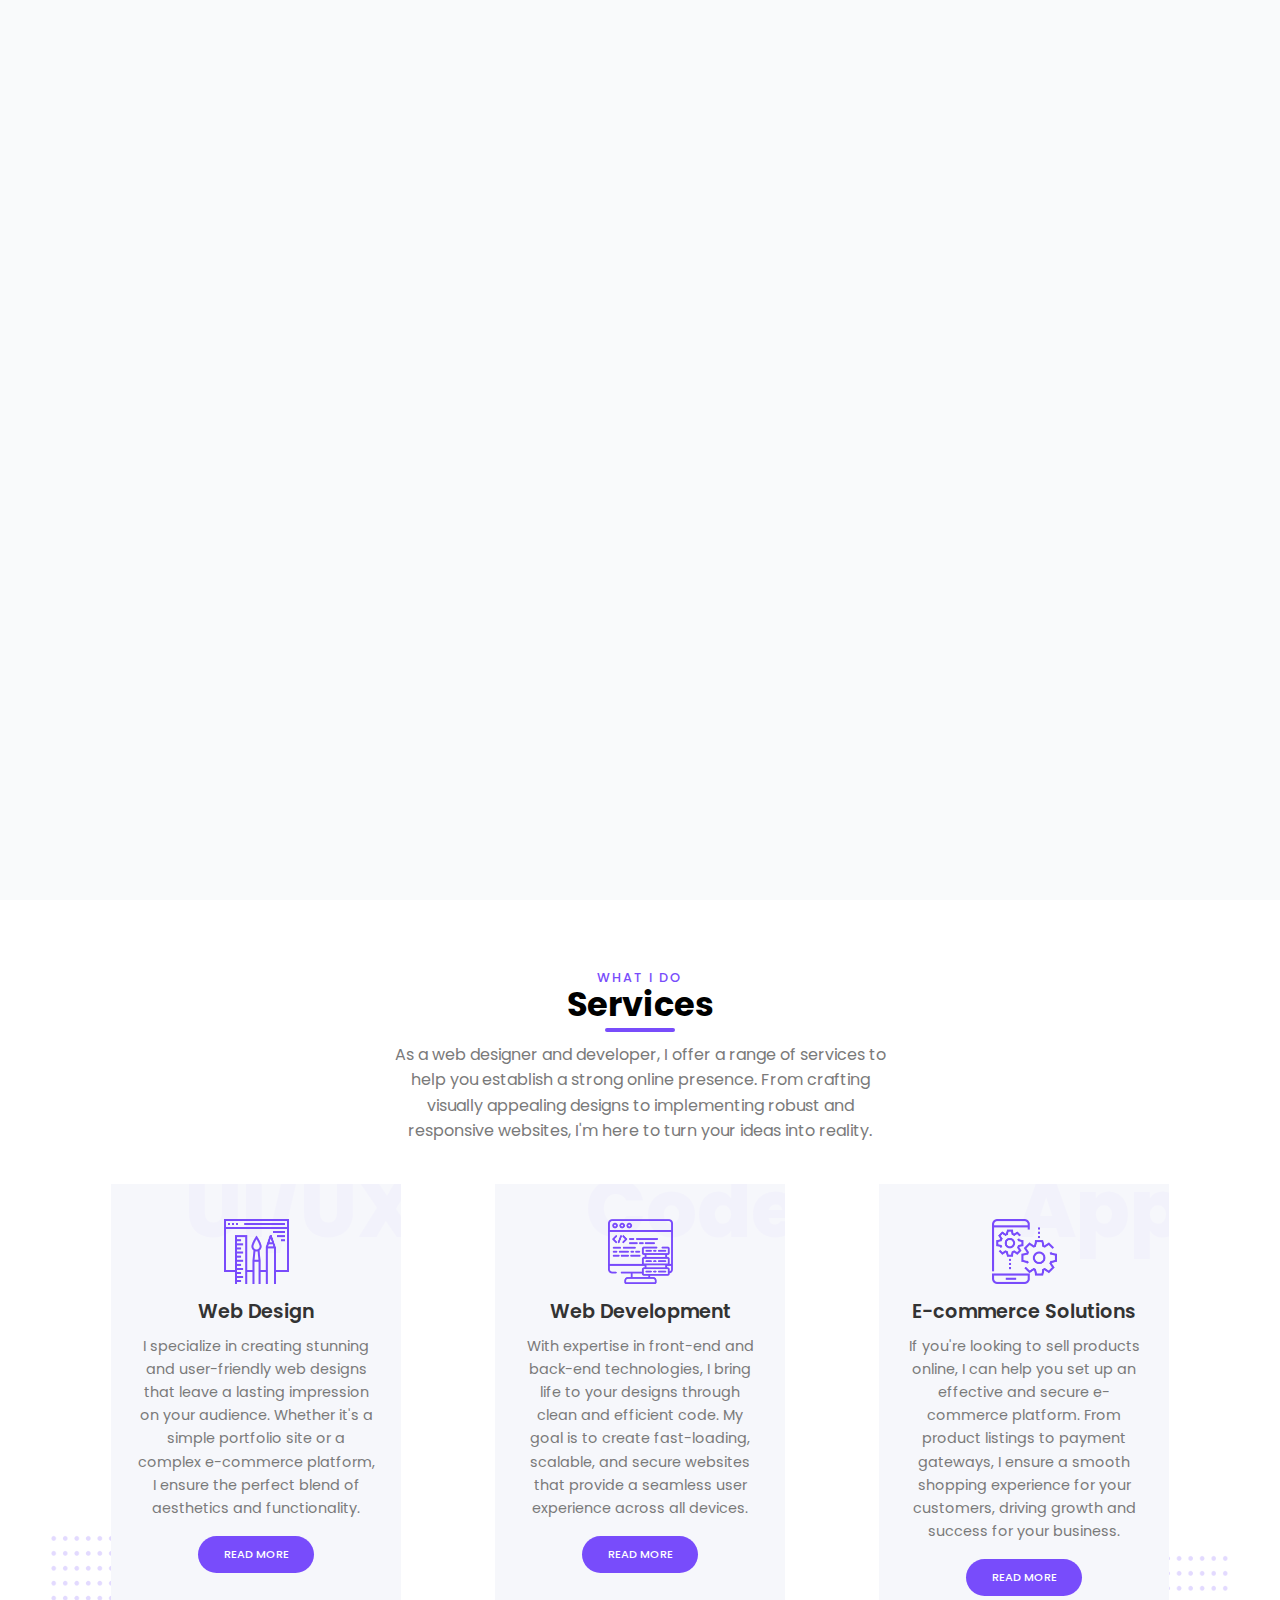
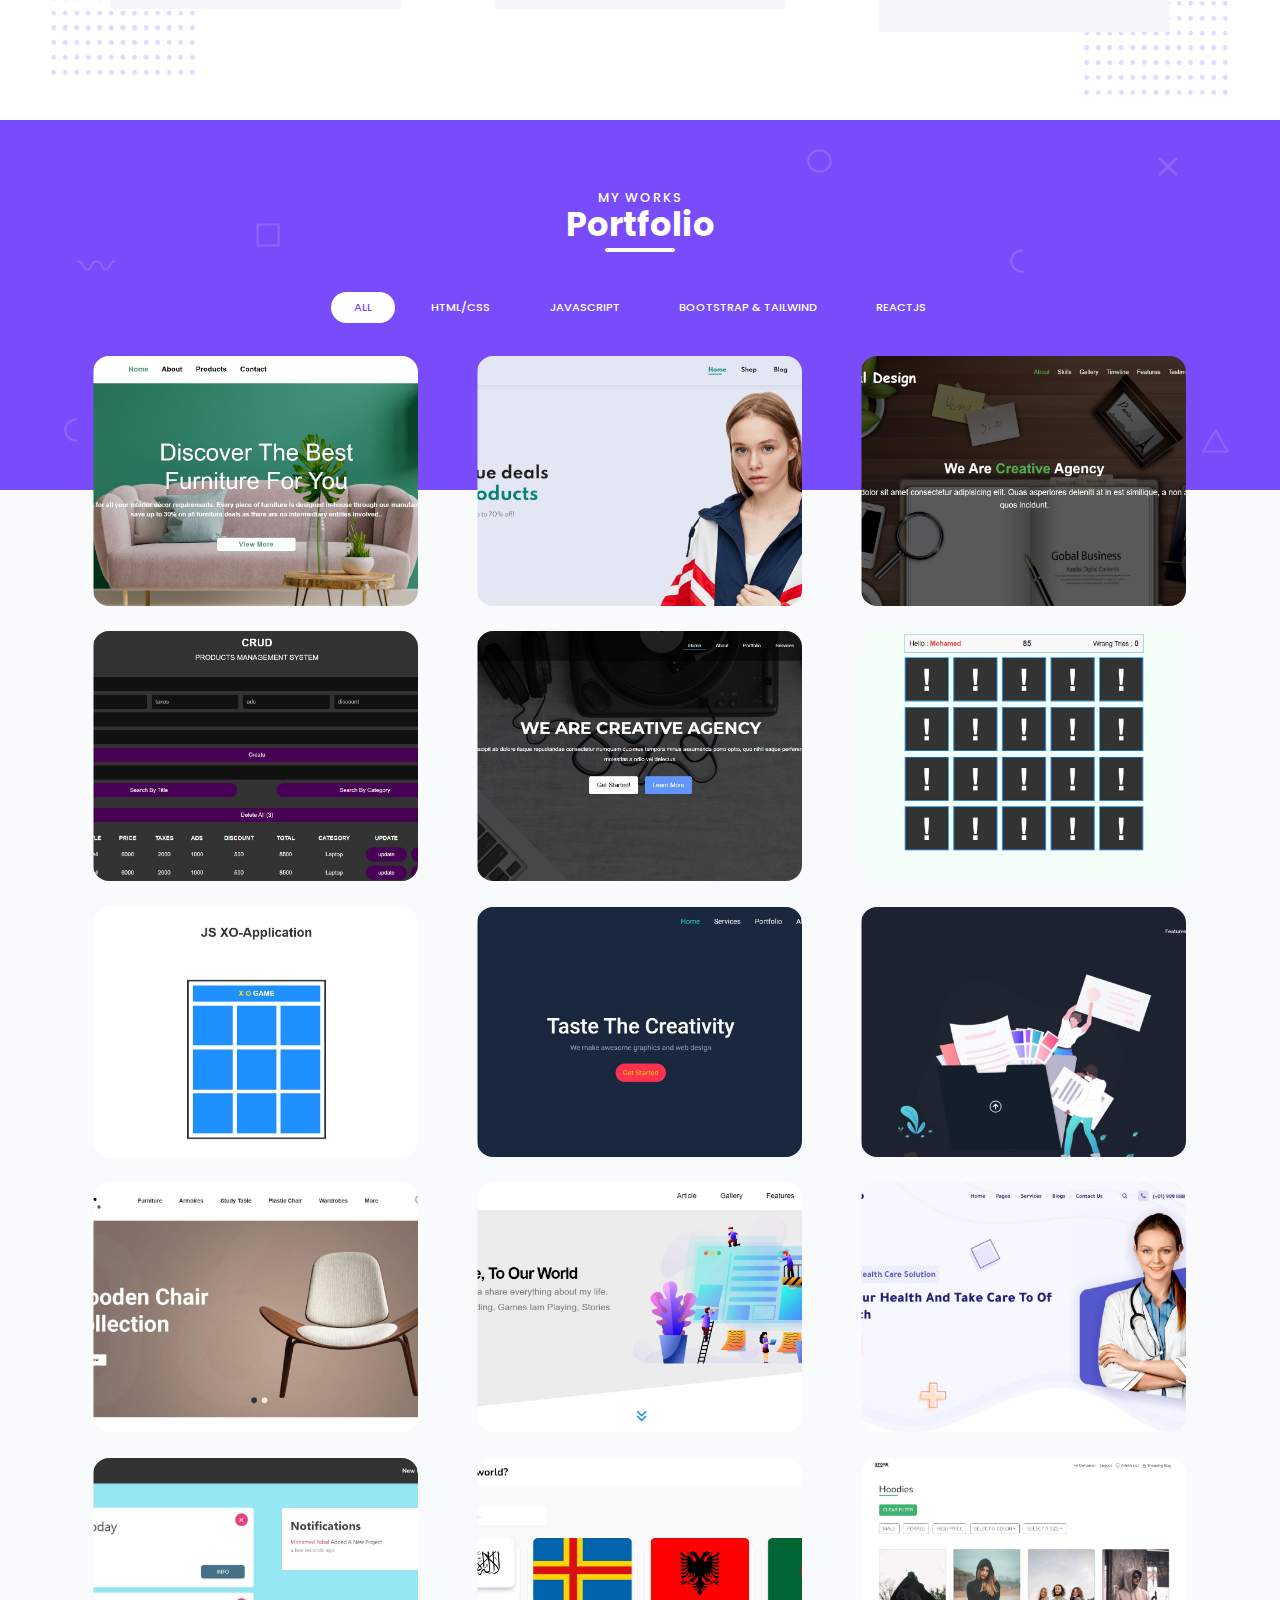
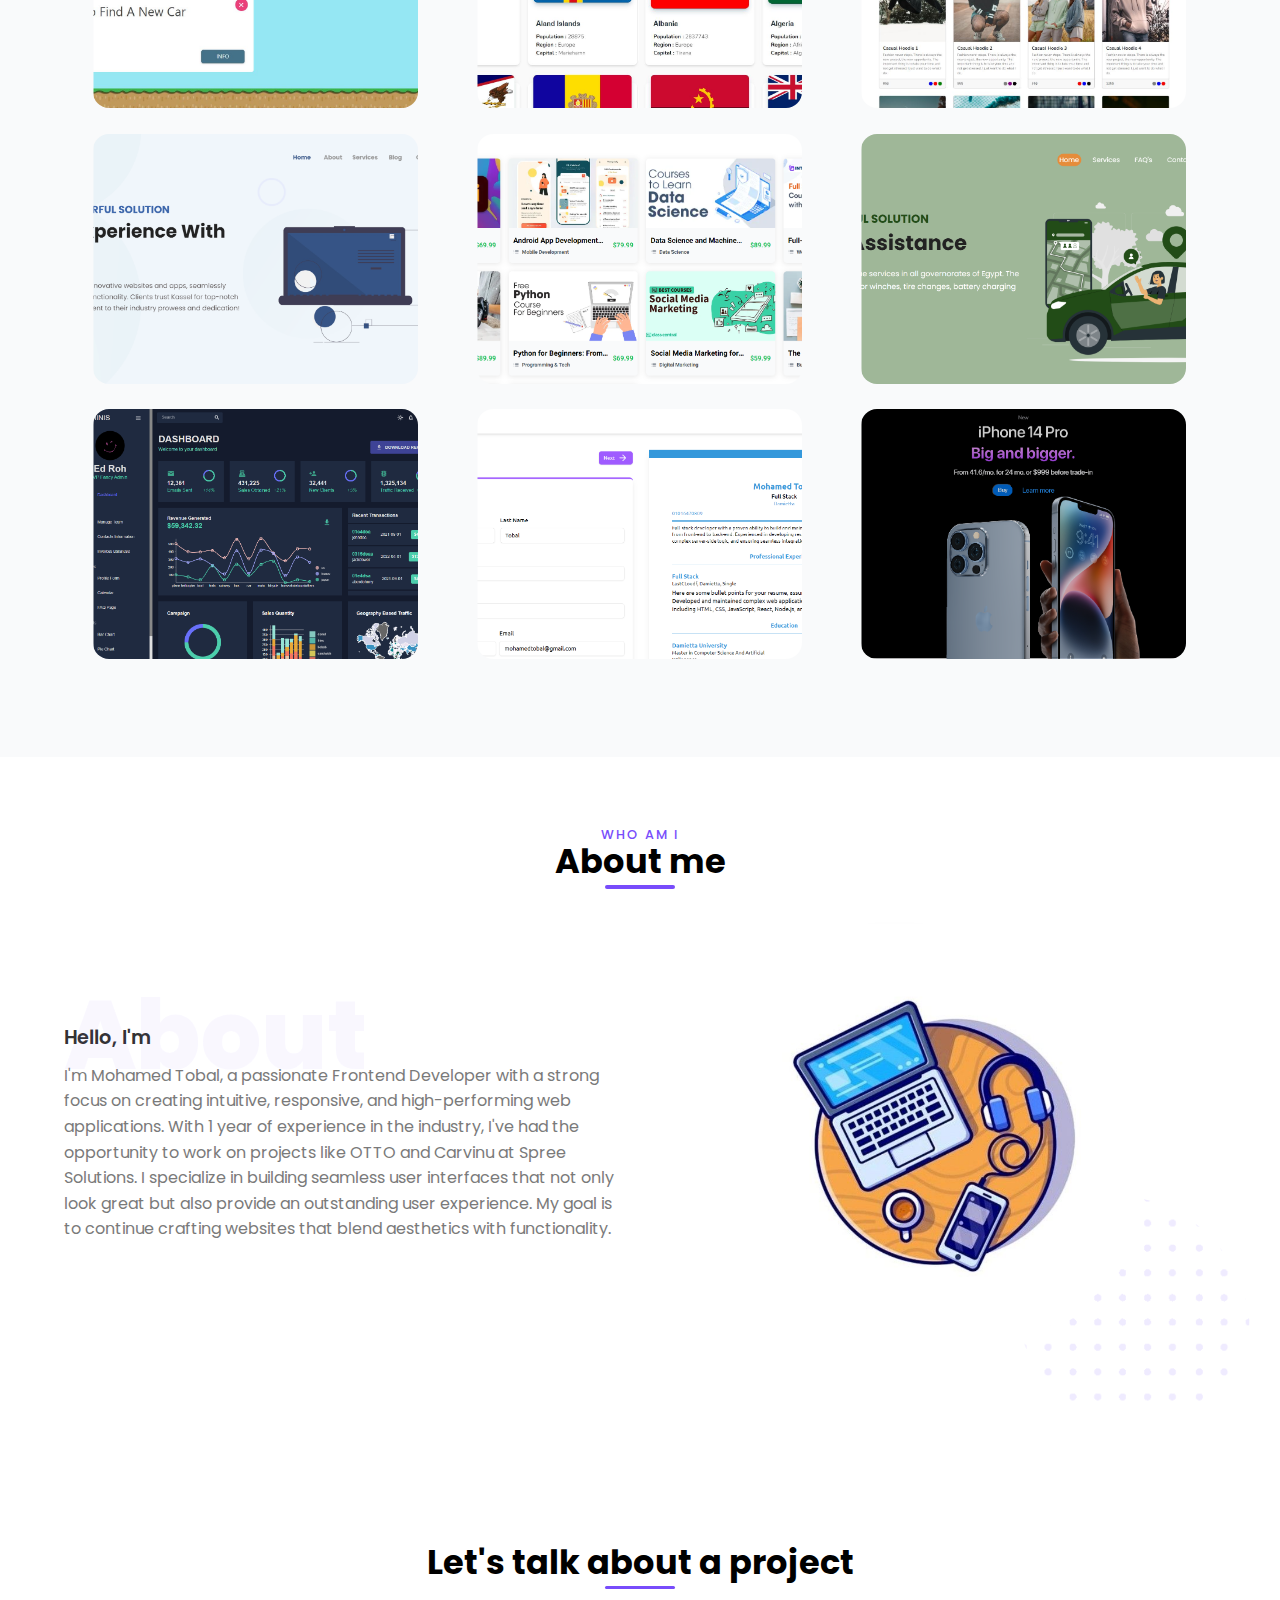
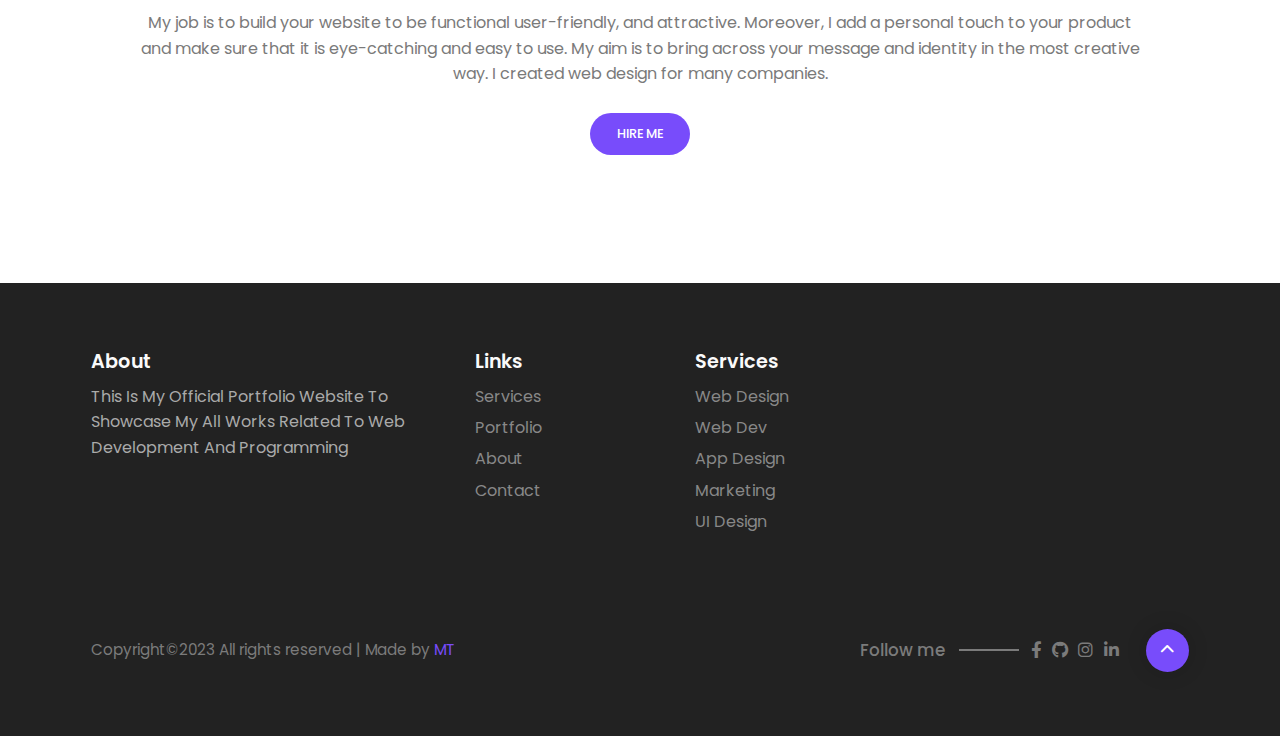
==== commit 422d23f2: "Remove Button In Portfolio Section" ====
--- a/index.html
+++ b/index.html
@@ -615,7 +615,7 @@
                 </div>
               </div>
             </div>
-            <div class="more-folio">
+            <div style="display: none;" class="more-folio">
               <a href="#" class="btn">More Folio</a>
             </div>
           </div>
